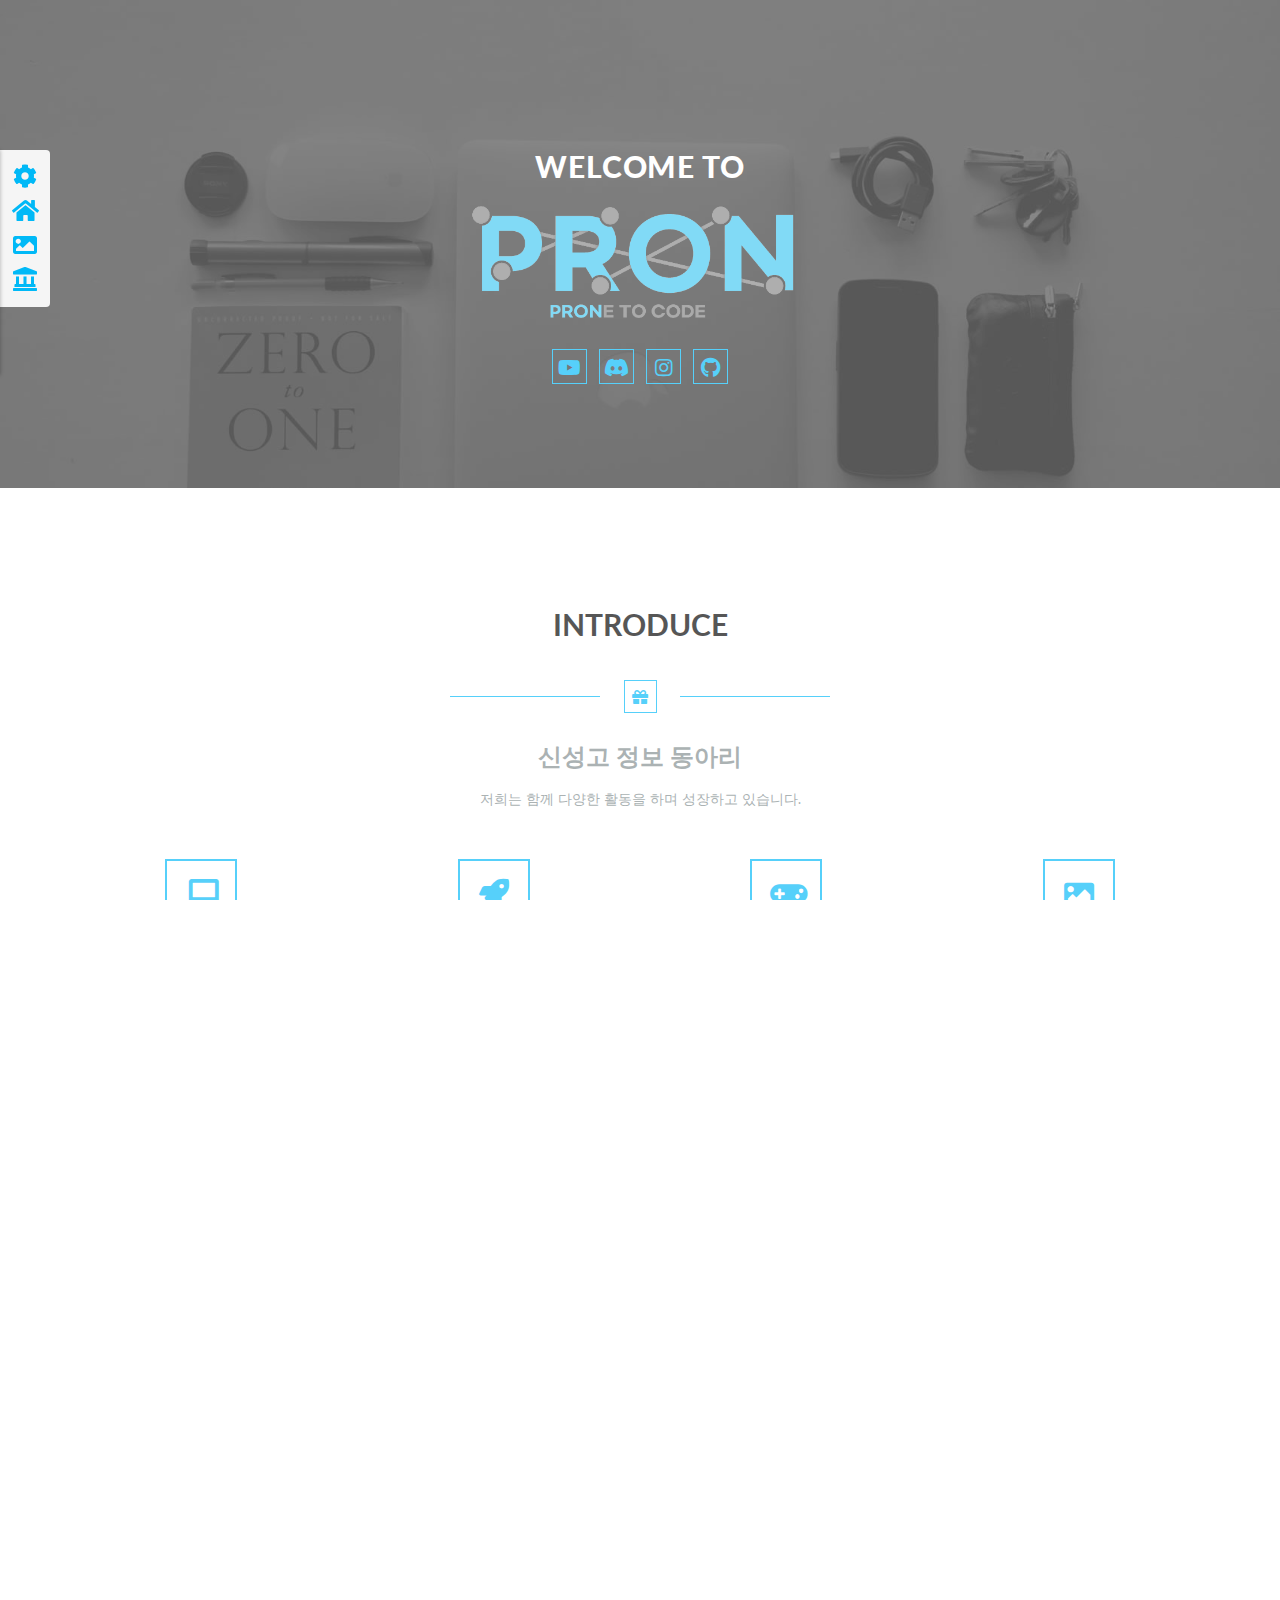
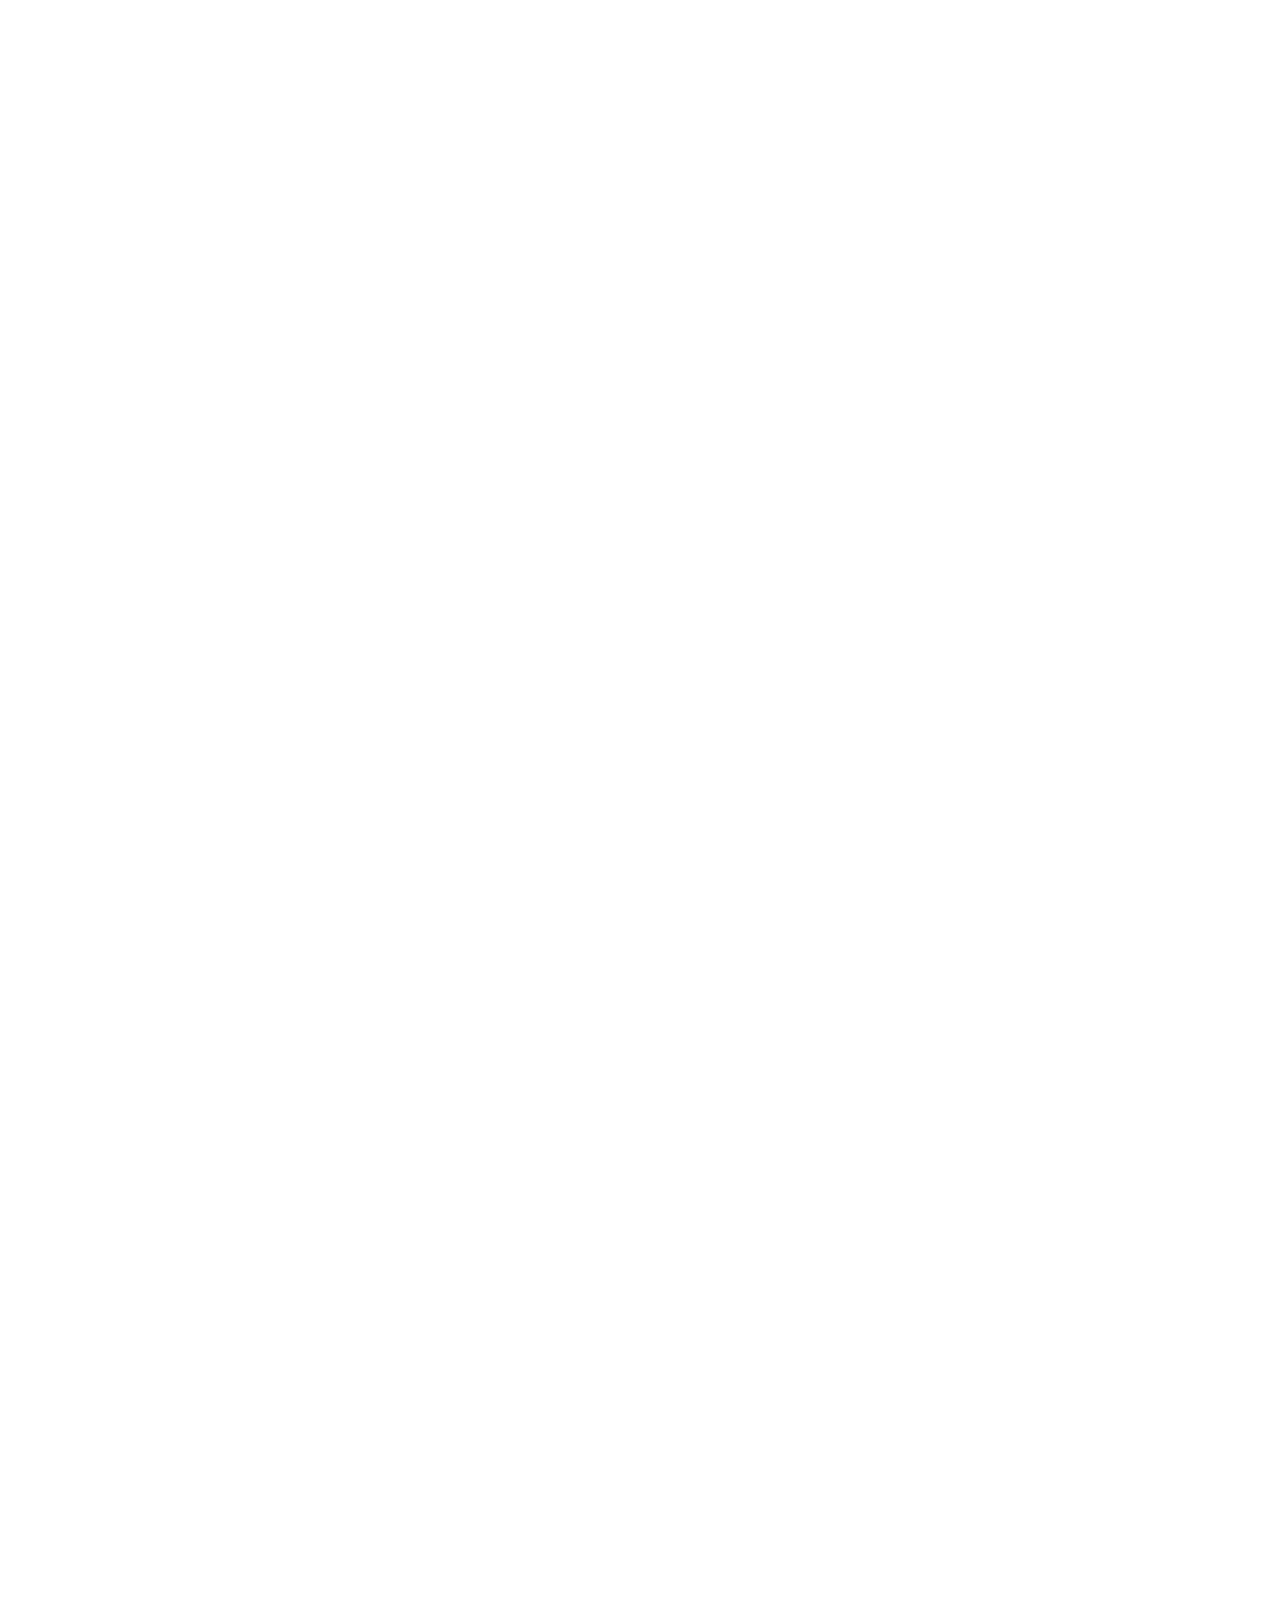
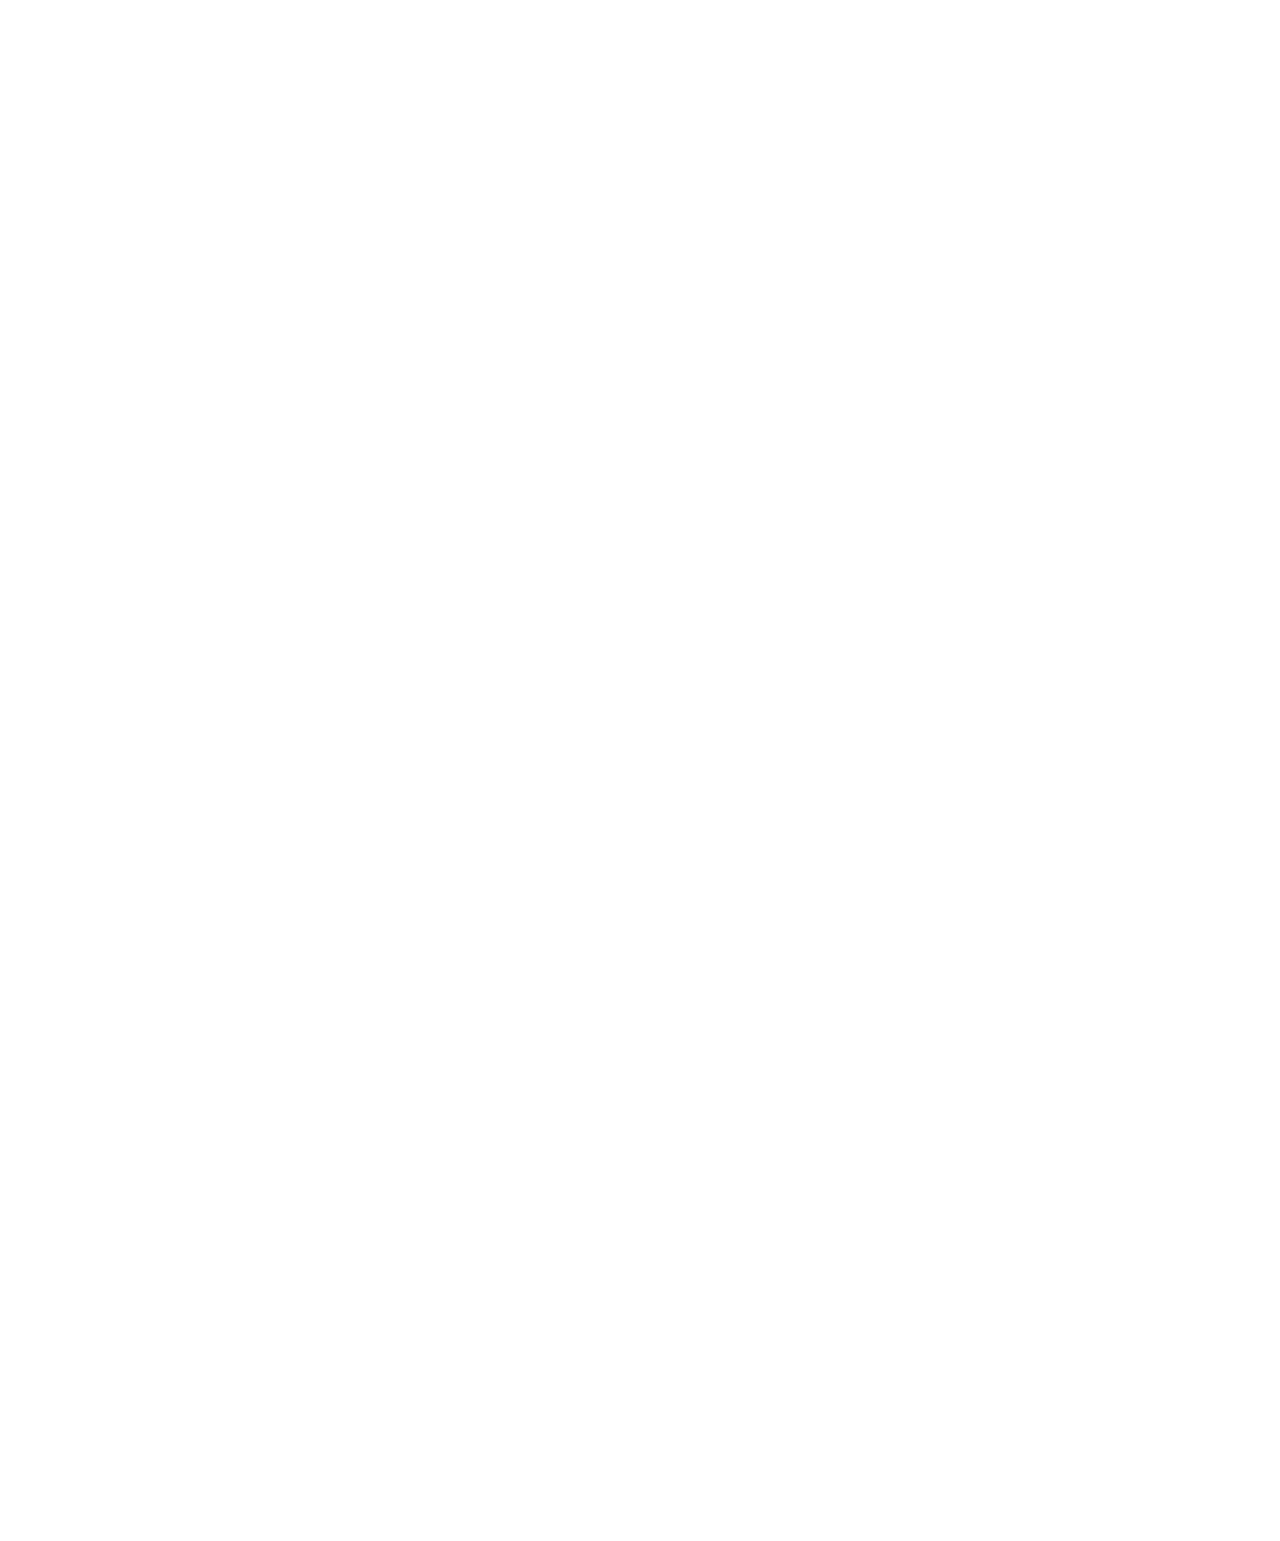
==== index.html @ f8b6fc67 "history/index.html 푸터 문구 마이너 수정" ====
<!DOCTYPE html>
<html lang="ko-KR">
<head>
	<meta charset="UTF-8">
    <meta http-equiv="X-UA-Compatible" content="IE=edge" />
    <meta name="viewport" content="width=device-width, initial-scale=1">
	<title>PRON</title>

	<link rel="shortcut icon" href="images/favicon.ico" type="image/x-icon">
	<link rel="icon" href="images/favicon.ico" type="image/x-icon">

	<!-- CSS -->
	<link rel="stylesheet" href="css/bootstrap.min.css" />
	<link rel="stylesheet" href="css/font-awesome.min.css" />
	<link rel="stylesheet" href="https://cdnjs.cloudflare.com/ajax/libs/font-awesome/5.15.3/css/all.min.css">
	<link rel="stylesheet" href="css/normalize.css" />
	<link rel="stylesheet" href="css/style.css" />
	<script src="https://code.jquery.com/jquery-2.2.1.js"></script>

	<!-- COLORS -->
	<link rel="stylesheet" href="css/blue.css" title="blue"> <!-- DEFAULT COLOR/ CURRENTLY USING -->
    <link rel="alternate stylesheet" href="css/green.css" title="green">
	<link rel="alternate stylesheet" href="css/orange.css" title="orange">
	<link rel="alternate stylesheet" href="css/purple.css" title="purple">
	<link rel="alternate stylesheet" href="css/slate.css" title="slate">
	<link rel="alternate stylesheet" href="css/yellow.css" title="yellow">
	<link rel="alternate stylesheet" href="css/red.css" title="red">
	<link rel="alternate stylesheet" href="css/blue-munsell.css" title="blue-munsell">
	<link rel="stylesheet" href="css/demo.css">

	<!-- Scripts -->
	<script src="js/countdown.js"></script>
	<script src="js/modechanger.js"></script>
</head>

<body style="-ms-user-select: none; -moz-user-select: -moz-none; -webkit-user-select: none; -khtml-user-select: none; user-select:none;" >
	<div id="st-preloader">
		<div id="pre-status">
			<div class="preload-placeholder"></div>
		</div>
	</div>

	<section id="home-page">
		<div class="container-fluid home-bg">
			<div class="row">
				<div class="col-md-12 text-center home-page">
					<div class="main-logo"></div>
					<h1 style="color: white;">Welcome to</h1>
					<a href=""><img src="images/logo.png" alt="" style="width: 30vw;" /></a>

				</div>
                    <div class="row">
					<!-- 링크 -->
					<div class="col-sm-12 social-shear text-center">
						<a href="https://www.youtube.com/@pronshinsung" target="_blank"><i class="fab fa-youtube"></i></a>
						<a href="https://discord.gg/vrM2nKmS" target="_blank"><i class="fab fa-discord"></i></a>
						<a href="https://www.instagram.com/shinsung.pron/" target="_blank"><i class="fab fa-instagram"></i></a>
						<a href="https://github.com/ShinsungPRON" target="_blank"><i class="fab fa-github"></i></a>
					</div>
                    </div>
				</div>
			</div>
		</div>
	</section><!-- /#home-page -->

	<section id="service-page">
		<div class="container">
			<div class="row">
				<div class="col-md-12 text-center">
					<h1 class="service-title">INTRODUCE</h1>
					<div class="service-aro-icon">
						<div class="service-aro-left"></div>
							<i class="fa fa-gift"></i>
						<div class="service-aro-right"></div>
					</div>
					<h2>신성고 정보 동아리</h2>
					<p>저희는 함께 다양한 활동을 하며 성장하고 있습니다.</p>
				</div>

				<div class="col-md-3 col-sm-6 text-center service">
					<i class="fas fa-laptop"></i>
					<h3>Web</h3>
					<p>웹표준 수업 및 프론트엔드</p>
				</div>
				<div class="col-md-3 col-sm-6 text-center service">
					<i class="fa fa-rocket"></i>
					<h3>Language</h3>
					<p>Python, Java 등 다양한 프로그래밍 언어</p>
				</div>
				<div class="col-md-3 col-sm-6 text-center service">
					<i class="fas fa-gamepad"></i>
					<h3>Game</h3>
					<p>유니티를 바탕으로 게임 개발 학습</p>
				</div>
				<div class="col-md-3 col-sm-6 text-center service">
					<i class="fa fa-picture-o"></i>
					<h3>Algorithm</h3>
					<p>백준 및 코드포스 문제 풀이</p>
				</div>

				<iframe width="1120" height="630" src="https://www.youtube.com/embed/3b7riaoVHGY?si=DXiAKv-R3CDooHEq"
						title="프론을 소개합니다" allowfullscreen class="center-block" style="margin-top: 5rem; margin-bottom: 3rem;"></iframe>

			</div><!-- /.row -->
		</div><!-- /.container -->
	</section>

	<section id="about-page">
		<div class="container">
			<div class="row">
				<div class="col-md-12 text-center">
					<h1 class="about-title">About Us</h1>
					<div class="service-aro-icon">
						<div class="service-aro-left"></div>
							<i class="fa fa-group"></i>
						<div class="service-aro-right"></div>
					</div>
					<h2>저희는 신성고 최고의 소프트웨어 동아리입니다!</h2>
					<p>재능있고 창의적인 신성고 학생들이 동아리에 소속되어 있습니다.</p>
				</div>

				<!------------------------------------< 선생님 >------------------------------------>

				<div class="col-md-12 text-center" style="margin-top: 5%;">
					<h1 class="about-title">담당 선생님</h1>
				</div>

				<div class="row">
					<div class="col-md-4 text-center member">
						<div class="member-img">
							<img src="/images/TR/yjw.png" alt="" />
						</div>
						<h3>윤지운 선생님</h3>
						<span>정보과학과 (2022~2023)</span>
					</div>
					<div class="col-md-4 text-center member">
						<div class="member-img">
							<img src="/images/unnamed.jpg" alt="" />
						</div>
						<h3>신현준 선생님</h3>
						<span>수학과 (2024~)</span>
					</div>
				</div>
				<!------------------------------------< 5기 >------------------------------------>

				<div class="col-md-12 text-center" style="margin-top: 5%;">
					<h1 class="about-title">5기</h1>
				</div>

				<div class="row">
					<div class="col-md-4 text-center member">
						<div class="member-img">
							<img src="images/5/jjw.jpg" alt="" />
							<div class="member-social">
								<a class="first-icon" href="https://github.com/underconnor" target="_blank"><i class="fab fa-github" target="_blank"></i></a>
								<a class="second-icon" href="https://www.instagram.com/ji.won_1204" target="_blank"><i class="fab fa-instagram" target="_blank"></i></a>
							</div>
						</div>
						<h3>정지원</h3>
						<span>Leader | Lead Developer</span>
					</div>

					<div class="col-md-4 text-center member">
						<div class="member-img">
							<img src="images/5/ljg.jpg" alt="" />
							<div class="member-social">
								<a class="first-icon" href="https://github.com/yjikoo" target="_blank"><i class="fab fa-github" target="_blank"></i></a>
							</div>
						</div>
						<h3>이지구</h3>
						<span>Sub Leader | Lead Developer</span>
					</div>

					<div class="col-md-4 text-center member">
						<div class="member-img">
							<img src="images/5/ksh.jpg" alt="" />
							<div class="member-social">
								<a class="first-icon" href="https://github.com/outsider7n5" target="_blank"><i class="fab fa-github" target="_blank"></i></a>
							</div>
						</div>
						<h3>김수훈</h3>
						<span>Developer</span>
					</div>
				</div>

				<div class="row">
					<div class="col-md-4 text-center member">
						<div class="member-img">
							<img src="images/unnamed.jpg" alt="" />
							<div class="member-social">
								<a class="first-icon" href="https://github.com/husangjun" target="_blank"><i class="fab fa-github" target="_blank"></i></a>
							</div>
						</div>
						<h3>박지원</h3>
						<span>Developer</span>
					</div>

					<div class="col-md-4 text-center member">
						<div class="member-img">
							<img src="images/5/sjh.jpg" alt="" />
							<div class="member-social">
								<a class="first-icon" href="https://github.com/user24345" target="_blank"><i class="fab fa-github" target="_blank"></i></a>
							</div>
						</div>
						<h3>송준혁</h3>
						<span>Developer</span>
					</div>

					<div class="col-md-4 text-center member">
						<div class="member-img">
							<img src="images/unnamed.jpg" alt="" />
						</div>
						<h3>유진형</h3>
						<span>Lead Developer</span>
					</div>
				</div>

				<div class="row">
					<div class="col-md-4 text-center member">
						<div class="member-img">
							<img src="images/5/lgs.jpg" alt="" />
							<div class="member-social">
								<a class="first-icon" href="https://github.com/wcrain1020" target="_blank"><i class="fab fa-github" target="_blank"></i></a>
							</div>
						</div>
						<h3>이규성</h3>
						<span>Developer</span>
					</div>

					<div class="col-md-4 text-center member">
						<div class="member-img">
							<img src="images/5/lsy.jpg" alt="" />
							<div class="member-social">
								<a class="first-icon" href="https://github.com/ninja8173" target="_blank"><i class="fab fa-github" target="_blank"></i></a>
							</div>
						</div>
						<h3>이상엽</h3>
						<span>Developer</span>
					</div>

					<div class="col-md-4 text-center member">
						<div class="member-img">
							<img src="images/5/jjh.jpg" alt="" />
							<div class="member-social">
								<a class="first-icon" href="https://github.com/junjo2016j" target="_blank"><i class="fab fa-github" target="_blank"></i></a>
							</div>
						</div>
						<h3>전준호</h3>
						<span>Developer</span>
					</div>
				</div>

				<div class="row">
					<div class="col-md-4 text-center member">
						<div class="member-img">
							<img src="images/5/cjw.jpg" alt="" />
							<div class="member-social">
								<a class="first-icon" href="https://github.com/minigp77" target="_blank"><i class="fab fa-github" target="_blank"></i></a>
							</div>
						</div>
						<h3>최지원</h3>
						<span>Member</span>
					</div>
				</div>
				<a href="history" ><p class="view-history"><i class="fa fa-history fa-solid"></i> 동아리 역사 보기</p></a>
			</div><!-- /.row -->



		</div><!-- /.container -->
	</section><!-- /#about-page -->

	<footer class="footer">
		<div class="container">
			<div class="row">
				<div class="col-sm-12 text-center">
					<p id="copyright"></p>
					<script>
						const year = new Date();
						document.getElementById("copyright").innerHTML = "&copy; 2023~"+ year.getFullYear()+" <strong>PRON</strong>. All Rights Reserved.";
					</script>
					<h5 style="color: white;">Type 'PRON' to enter command mode.</h5>
				</div>
			</div>
		</div>
	</footer><!-- /.footer -->

	<!-- JS -->
	<script type="text/javascript" src="js/jquery.min.js"></script>
	<script type="text/javascript" src="js/bootstrap.min.js"></script>
	<script type="text/javascript" src="js/countdown.js"></script>
	<script type="text/javascript" src="js/jquery.ajaxchimp.js"></script>
	<script type="text/javascript" src="js/scripts.js"></script>

	<!-- =========================================================
	     STYLE SWITCHER | ONLY FOR DEMO NOT INCLUDED IN MAIN FILES
	============================================================== -->
	<script type="text/javascript" src="js/styleswitcher.js"></script>
	<script type="text/javascript" src="js/demo.js"></script>
	<div class="demo-style-switch" id="switch-style">
		<div class="switch-button" style="text-decoration: none;">
            <a id="toggle-switcher" ><i class="fa fa-cog fa-spin fa-fw"></i></a>
            <br><a id="go-home" ><i class="fa fa-home fa-solid fa-fw"></i></a>
            <br><a id="go-image" ><i class="fa fa-image fa-solid fa-fw"></i></a>
            <br><a id="go-history" ><i class="fa fa-landmark fa-solid fa-fw"></i></a></div>
		<div class="switched-options">
			<div class="config-title">
				Colors :
			</div>
			<ul class="styles">
				<li><a href="#" onclick="setActiveStyleSheet('blue'); return false;" title="Blue">
				<div class="blue">
				</div>
				</a></li>

				<li><a href="#" onclick="setActiveStyleSheet('purple'); return false;" title="Purple">
				<div class="purple">
				</div>
				</a></li>

				<li><a href="#" onclick="setActiveStyleSheet('blue-munsell'); return false;" title="Blue Munsell">
				<div class="blue-munsell">
				</div>
				</a></li>

				<li><a href="#" onclick="setActiveStyleSheet('orange'); return false;" title="Orange">
				<div class="orange">
				</div>
				</a></li>

				<li><a href="#" onclick="setActiveStyleSheet('slate'); return false;" title="Slate">
				<div class="slate">
				</div>
				</a></li>

				<li><a href="#" onclick="setActiveStyleSheet('green'); return false;" title="Green">
				<div class="green">
				</div>
				</a></li>

				<li><a href="#" onclick="setActiveStyleSheet('yellow'); return false;" title="Yellow">
				<div class="yellow">
				</div>
				</a></li>

				<li><a href="#" onclick="setActiveStyleSheet('red'); return false;" title="Red">
				<div class="red">
				</div>
				</a></li>
			</ul>
			Type 'PRON' to shift to command mode
		</div>
	</div>
</body>
</html>
---- css/style.css ----
/*
	Technology by TEMPLATE STOCK
	templatestock.co @templatestock
	Released for free under the Creative Commons Attribution 3.0 license (templated.co/license)
*/


/*
====================================
------------------------------------
	1. General
	2. Home
	3. Social Icons
	4. Service
	5. About
	6. Contact
	7. Footer
-------------------------------------
=====================================
*/

/* === General === */
	@import url(http://fonts.googleapis.com/css?family=PT+Sans|Lato:700,900);

	body {
		font-family: 'pt sans', sans-serif;
		position: relative;
		font-weight:400;
		background: #fff;
		color:#43484E
	}

	html, body {
		width: 100%;
		height: 100%;
		margin: 0px;
		padding: 0px;
		overflow-x: hidden;
	}

	a:hover {
		outline: none;
		text-decoration:none;
	}

	a:focus {
		outline:none;
		outline-offset: 0;
	}

	textarea:focus, input:focus{
		outline:none;
		outline-offset: 0;
	}

	a {
		-webkit-transition: 300ms;
		-moz-transition: 300ms;
		-o-transition: 300ms;
		transition: 300ms;
	}

	h1, h2, h3, h4, h5, h6 {
		font-family: 'lato', sans-serif;
		font-weight: 700;
		text-rendering: optimizelegibility;
	}

	.btn-primary:focus,
	.btn-primary:active{
		outline: none;
	}

	#st-preloader {
		background: #FFF;
		bottom: 0;
		left: 0;
		position: fixed;
		right: 0;
		top: 0;
		z-index: 9999;
	}

	#pre-status,
	.preload-placeholder {
		background-image: url(../images/preloader.gif);
		background-position: center;
		background-repeat: no-repeat;
		height: 50px;
		left: 50%;
		margin: -25px 0 0 -25px;
		position: absolute;
		top: 50%;
		width: 50px;
	}

	.preload-placeholder {
		background: none;
		left: 0;
		margin: 0;
		text-align: center;
		top: 65%;
	}

/* === Home === */
	#home-page{
		background-image: url(../images/slider.jpg);
		position: relative;
		background-position: 50% 0;
		background-repeat: no-repeat;
		background-size: cover;
	}

	.home-bg{
		background: rgba(0, 0, 0, 0.7);
		padding-top: 100px;
		padding-bottom: 100px;
	}

	.main-logo {
		margin-bottom: 50px;
	}

	.home-page h1{
		text-transform: uppercase;
		font-size: 30px;
		font-weight: 900;
		letter-spacing: 0.03em;
	}

	.home-page h2{
		font-size: 40px;
		color: #ffffff;
		font-weight: 900;
		text-transform: uppercase;
		letter-spacing: 0.03em;
	}

	.home-page p{
		font-size: 14px;
		color: #fefefe;
		margin-bottom: 20px;
	}

	.tk-countdown {
		color: #fff;
		margin-top: 35px;
		text-align: center;
		margin-bottom: 65px;
	}

	.tk-countdown > * {
		text-align: center;
	}

	.tk-countdown div.days{
		border: 2px solid;
		border-radius: 0px;
		width: 120px;
		height: 120px;
		padding-top: 15px;
		margin: 15px;
	}

	.tk-countdown div.hours{
		border: 2px solid;
		border-radius: 0px;
		width: 120px;
		height: 120px;
		padding-top: 15px;
		margin: 15px;
	}

	.tk-countdown div.minutes{
		border: 2px solid;
		border-radius: 0px;
		width: 120px;
		height: 120px;
		padding-top: 15px;
		margin: 15px;
	}

	.tk-countdown div.seconds{
		border: 2px solid;
		border-radius: 0px;
		width: 120px;
		height: 120px;
		padding-top: 15px;
		margin: 15px;
	}

	.tk-countdown div {
		display: inline-block;
	}

	.tk-countdown div span {
		display: block; 
	}

	.tk-countdown div span:first-child {
		height: 64px;
		font-family: 'pt sans', sans-serif;
		font-weight: 300;
		font-size: 60px;
		line-height: 64px;
		color: #f7f7f7;
	}

	.tk-countdown div span:last-child {
		height: 20px;
		font-family: 'pt sans', sans-serif;
		font-weight: 300;
		font-size: 18px;
		line-height: 20px;
	}

	.subscribe-area .form-control{
		background: transparent;
		border: 1px solid;
		width: 270px;
		border-radius: 0px;
		color: #808b8d;
		margin-right: -4px;
		display: inline-block;
		line-height: 18px;
		font-size: 14px;
		height: 40px;
	}

	.submit-bt{
		color: #fff;
		border: 1px solid;
		font-size: 19px;
		padding: 6px 20px 8px 20px;
		border-radius: 0px;
		line-height: 25px;
		height: 40px;
		margin-top: -3px;
	}

	.btn-primary:hover, .btn-primary:focus, .btn-primary:active, .btn-primary.active, .open>.dropdown-toggle.btn-primary {
		color: #fff;
	}

	.st-subscribe-message{
		color: #fff;
		font-weight: 400;
		margin-top: 8px;
	}

	.st-subscribe-message .fa-warning{
		color: #FA1818;
	}

	.st-subscribe-message .fa-check{
		color: #00C227;
	}


/* === Social Icons === */
	.social-shear{
		margin-top: 20px;
	}

	.social-shear a i{
		border: 1px solid;
		font-size: 20px;
		width: 35px;
		height: 35px;
		line-height: 35px;
		border-radius: 0px;
		margin: 4px;
		-webkit-transition: all 0.5s ease;
		-moz-transition: all 0.5s ease;
		-o-transition: all 0.5s ease;
		transition: all 0.5s ease;
	}

	.social-shear a:hover i{
		color: #ffffff;
	}


/* === Service === */
	#service-page{
		background-color: #ffffff;
		padding-top: 100px;
	}

	#service-page .service-title{
		color: #000000;
		font-size: 30px;
		text-transform: uppercase;
		padding-bottom: 18px;
	}

	.service-aro-icon {
		width: 380px;
		margin: 0 auto;
	}

	.service-aro-left {
		width: 150px;
		height: 1px;
		float: left;
		margin-top: 16px;
	}

	.service-aro-right {
		width: 150px;
		height: 1px;
		float: right;
		margin-top: 16px;
	}

	.service-aro-icon i {
		font-size: 16px;
		border: 1px solid;
		width: 33px;
		height: 33px;
		line-height: 32px;
		border-radius: 0px;
	}

	#service-page h2{
		color: #808b8d;
		font-size: 24px;
		text-transform: uppercase;
		margin-top: 30px;
		margin-bottom: 20px;
	}

	#service-page p{
		color: #808b8d;
		font-size: 14px;
		margin-bottom: 40px;
	}

	.service{
		margin-top: 10px;
	}

	.service i{
		background: transparent;
		border: 2px solid ;
		font-size: 30px;
		padding: 18px;
		border-radius: 0px;
		width: 72px;
		height: 70px;
		-webkit-transition: all 0.5s ease;
		-moz-transition: all 0.5s ease;
		-o-transition: all 0.5s ease;
		transition: all 0.5s ease;
	}

	.service:hover i{
		color: #ffffff;
	}

	.service h3{
		color: #000000;
		font-size: 18px;
		text-transform: uppercase;
	}

	.service p{
		color: #808b8d;
		font-size: 14px;
	}


/* === About === */
	#about-page{
		background-color: #1b1b1b;
		padding: 100px 0px;
	}

	#about-page .about-title{
		color: #f4f4f4;
		font-size: 30px;
		text-transform: uppercase;
		padding-bottom: 18px;
	}

	#about-page h2{
		color: #808b8d;
		font-size: 24px;
		text-transform: uppercase;
		margin-top: 30px;
		margin-bottom: 20px;
	}

	#about-page p{
		color: #808b8d;
		font-size: 14px;
		margin-bottom: 40px;
	}

	.member{
		margin-top: 25px;
	}

	.member .member-img{
		position: relative;
		width: 300px;
		margin: auto;
	}

	.member .member-img:before{
		-webkit-transition: all 0.3s ease;
		-moz-transition: all 0.3s ease;
		-o-transition: all 0.3s ease;
		transition: all 0.3s ease;
		z-index: 200;
		content: "";
		width: 100%;
		height: 100%;
		background-color: #000;
		position: absolute;
		top: 0;
		opacity: 0;
		border-radius: 0px;
	}

	.member .member-img:hover:before{
		opacity: 0.6;
	}

	.member .member-img img{
		border-width: 3px;
		border-style: solid;
		border-radius: 0px;
		width: 100%;
		height: auto;
	}

	.member-social{
		position: absolute;
		width: 303px;
		height: 303px;
		top: 0;
		left: 0;
	}

	.member-social .first-icon i{
		color: #ffffff;
		font-size: 20px;
		width: 35px;
		height: 35px;
		line-height: 35px;
		border-radius: 0px;
		margin: 1px;
		position: absolute;
		top: -0px;
		left: 114px;
		z-index: -999;
		-webkit-transition: all 0.3s ease;
		-moz-transition: all 0.3s ease;
		-o-transition: all 0.3s ease;
		transition: all 0.3s ease;
	}

	.member .member-img:hover .first-icon i{
		top: 114px;
		z-index: 300;
	}

	.member-social .second-icon i{
		color: #ffffff;
		font-size: 20px;
		width: 35px;
		height: 35px;
		line-height: 35px;
		border-radius: 0px;
		margin: 1px;
		position: absolute;
		top: 114px;
		right: -0px;
		z-index: -999;
		-webkit-transition: all 0.3s ease;
		-moz-transition: all 0.3s ease;
		-o-transition: all 0.3s ease;
		transition: all 0.3s ease;
	}

	.member .member-img:hover .second-icon i{
		right: 114px;
		z-index: 300;
	}

	.member-social .third-icon i{
		color: #ffffff;
		font-size: 20px;
		width: 35px;
		height: 35px;
		line-height: 35px;
		border-radius: 0px;
		margin: 1px;
		position: absolute;
		bottom: 114px;
		left: -0px;
		z-index: -999;
		-webkit-transition: all 0.3s ease;
		-moz-transition: all 0.3s ease;
		-o-transition: all 0.3s ease;
		transition: all 0.3s ease;
	}

	.member .member-img:hover .third-icon i{
		left: 114px;
		z-index: 300;
	}

	.member-social .fourth-icon i{
		color: #ffffff;
		font-size: 20px;
		width: 35px;
		height: 35px;
		line-height: 35px;
		border-radius: 0px;
		margin: 1px;
		position: absolute;
		bottom: -0px;
		right: 114px;
		z-index: -999;
		-webkit-transition: all 0.3s ease;
		-moz-transition: all 0.3s ease;
		-o-transition: all 0.3s ease;
		transition: all 0.3s ease;
	}

	.member .member-img:hover .fourth-icon i{
		bottom: 114px;
		z-index: 300;
	}

	.member h3{
		color: #f7f7f7;
		font-size: 24px;
		text-transform: uppercase;
		font-weight: bold;
	}

	.member span{
		font-size: 18px;
	}



/* === Contact === */
	#contact-page{
		background-color: #ffffff;
		padding: 100px 0px;
	}

	.contact-form-area h1.contact-title{
		color: #000000;
		font-size: 30px;
		text-transform: uppercase;
		padding-bottom: 18px;
	}

	.contact-form-area h2{
		color: #808b8d;
		font-size: 24px;
		text-transform: uppercase;
		margin-top: 30px;
		margin-bottom: 20px;
		letter-spacing: 0.03em;
	}

	.contact-form-area p{
		color: #808b8d;
		font-size: 14px;
		margin-bottom: 40px;
	}

	.contact-form .form-control{
		border-radius: 0px;
		background-color: transparent;
		margin-top: 28px;
	}

	.contact-form textarea{
		resize: none;
	}

	.contact-form .submit-button{
		border-radius: 0px;
		padding: 8px 30px;
		font-size: 20px;
		font-weight: 400;
		margin-top: 28px;
		text-transform: uppercase;
	}


/* === Footer === */
	.footer {
		padding-top: 40px;
		padding-bottom: 40px;
		color: rgba(255, 255, 255, 0.4);
		background-color: #262626;
	}




/* === Responsive === */

/* Small devices (mobiles, 320px and up) */
@media (min-width: 320px) and (max-width: 479px){
	.subscribe-area .form-control {
		padding: 18px 12px 20px 14px;
		width: 270px;
		border-radius: 0px 0px 0px 0px;
		margin-right: 0px;
	}
	.submit-bt {
		padding: 7px 20px 8px;
		border-radius: 0px 0px 0px 0px;
		width: 270px;
		margin-top: 0px;
		margin-left: 3px;
		
	}
	.member .member-img {
		width: 270px;
	}
	.member-social {
		width: 270px;
		height: 270px;
	}
	.member .member-img:hover .first-icon i {
		top: 98px;
	}
	.member-social .first-icon i {
		left: 98px;
	}
	.member .member-img:hover .second-icon i {
		right: 98px;
	}
	.member-social .second-icon i {
		top: 98px;
	}
	.member .member-img:hover .third-icon i {
		left: 98px;
	}
	.member-social .third-icon i {
		bottom: 98px;
	}
	.member .member-img:hover .fourth-icon i {
		bottom: 98px;
	}
	.member-social .fourth-icon i {
		right: 98px;
	}
	
}

.view-history {
	font-family: 'Source Code Pro', monospace;
	text-align: center;
	font-size: 1.5em !important;
	margin-top: 3rem;
	transition: all 300ms cubic-bezier(0.420, 0.000, 0.580, 1.000);
}

.view-history:hover {
	color: #00b9f7 !important; /* 텍스트 색상 설정 */
}
---- css/blue.css ----
/* --------------------------------------
=========================================
COLOR : BLUE 

MAIN COLOR CODE: #00b9f7

DEEP COLOR CODE: #1FA3FF
=========================================
----------------------------------------- */

a,
.home-page h1,
.tk-countdown div span:last-child,
.social-shear a i,
.service-aro-icon,
.service i,
.member span{
	color: #00b9f7;
}

.tk-countdown div.days,
.tk-countdown div.hours,
.tk-countdown div.minutes,
.tk-countdown div.seconds,
.subscribe-area .form-control,
.submit-bt,
.social-shear a i,
.service i,
.member .member-img img,
.contact-form .submit-button,
.contact-form .form-control{
	border-color: #00b9f7;
}

.submit-bt,
.social-shear a:hover i,
.service-aro-left,
.service-aro-right,
.service:hover i,
.member-social .first-icon i,
.member-social .second-icon i,
.member-social .third-icon i,
.member-social .fourth-icon i,
.contact-form .submit-button{
	background: #00b9f7;
}

a:hover{
	color: #1FA3FF;
}

.contact-form .submit-button:hover,
.submit-bt:hover,
.btn-primary:hover, .btn-primary:focus, .btn-primary:active, .btn-primary.active, .open>.dropdown-toggle.btn-primary{
	border-color: #1FA3FF;
}

.member-social .first-icon i:hover,
.member-social .second-icon i:hover,
.member-social .third-icon i:hover,
.member-social .fourth-icon i:hover,
.contact-form .submit-button:hover,
.submit-bt:hover,
.btn-primary:hover, .btn-primary:focus, .btn-primary:active, .btn-primary.active, .open>.dropdown-toggle.btn-primary{
	background: #1FA3FF;
}
---- css/green.css ----
/* --------------------------------------
=========================================
COLOR : GREEN 

MAIN COLOR CODE: #00ab66

DEEP COLOR CODE: #028852
=========================================
----------------------------------------- */

a,
.home-page h1,
.tk-countdown div span:last-child,
.social-shear a i,
.service-aro-icon,
.service i,
.member span{
	color: #00ab66;
}

.tk-countdown div.days,
.tk-countdown div.hours,
.tk-countdown div.minutes,
.tk-countdown div.seconds,
.subscribe-area .form-control,
.submit-bt,
.social-shear a i,
.service i,
.member .member-img img,
.contact-form .submit-button,
.contact-form .form-control{
	border-color: #00ab66;
}

.submit-bt,
.social-shear a:hover i,
.service-aro-left,
.service-aro-right,
.service:hover i,
.member-social .first-icon i,
.member-social .second-icon i,
.member-social .third-icon i,
.member-social .fourth-icon i,
.contact-form .submit-button{
	background: #00ab66;
}

a:hover{
	color: #028852;
}

.contact-form .submit-button:hover,
.submit-bt:hover,
.btn-primary:hover, .btn-primary:focus, .btn-primary:active, .btn-primary.active, .open>.dropdown-toggle.btn-primary{
	border-color: #028852;
}

.member-social .first-icon i:hover,
.member-social .second-icon i:hover,
.member-social .third-icon i:hover,
.member-social .fourth-icon i:hover,
.contact-form .submit-button:hover,
.submit-bt:hover,
.btn-primary:hover, .btn-primary:focus, .btn-primary:active, .btn-primary.active, .open>.dropdown-toggle.btn-primary{
	background: #028852;
}
---- css/orange.css ----
/* --------------------------------------
=========================================
COLOR : ORANGE 

MAIN COLOR CODE: #ea8825

DEEP COLOR CODE: #CD7113
=========================================
----------------------------------------- */

a,
.home-page h1,
.tk-countdown div span:last-child,
.social-shear a i,
.service-aro-icon,
.service i,
.member span{
	color: #ea8825;
}

.tk-countdown div.days,
.tk-countdown div.hours,
.tk-countdown div.minutes,
.tk-countdown div.seconds,
.subscribe-area .form-control,
.submit-bt,
.social-shear a i,
.service i,
.member .member-img img,
.contact-form .submit-button,
.contact-form .form-control{
	border-color: #ea8825;
}

.submit-bt,
.social-shear a:hover i,
.service-aro-left,
.service-aro-right,
.service:hover i,
.member-social .first-icon i,
.member-social .second-icon i,
.member-social .third-icon i,
.member-social .fourth-icon i,
.contact-form .submit-button{
	background: #ea8825;
}

a:hover{
	color: #CD7113;
}

.contact-form .submit-button:hover,
.submit-bt:hover,
.btn-primary:hover, .btn-primary:focus, .btn-primary:active, .btn-primary.active, .open>.dropdown-toggle.btn-primary{
	border-color: #CD7113;
}

.member-social .first-icon i:hover,
.member-social .second-icon i:hover,
.member-social .third-icon i:hover,
.member-social .fourth-icon i:hover,
.contact-form .submit-button:hover,
.submit-bt:hover,
.btn-primary:hover, .btn-primary:focus, .btn-primary:active, .btn-primary.active, .open>.dropdown-toggle.btn-primary{
	background: #CD7113;
}
---- css/purple.css ----
/* --------------------------------------
=========================================
COLOR : PURPLE 

MAIN COLOR CODE: #8600c8

DEEP COLOR CODE: #7101A8
=========================================
----------------------------------------- */

a,
.home-page h1,
.tk-countdown div span:last-child,
.social-shear a i,
.service-aro-icon,
.service i,
.member span{
	color: #8600c8;
}

.tk-countdown div.days,
.tk-countdown div.hours,
.tk-countdown div.minutes,
.tk-countdown div.seconds,
.subscribe-area .form-control,
.submit-bt,
.social-shear a i,
.service i,
.member .member-img img,
.contact-form .submit-button,
.contact-form .form-control{
	border-color: #8600c8;
}

.submit-bt,
.social-shear a:hover i,
.service-aro-left,
.service-aro-right,
.service:hover i,
.member-social .first-icon i,
.member-social .second-icon i,
.member-social .third-icon i,
.member-social .fourth-icon i,
.contact-form .submit-button{
	background: #8600c8;
}

a:hover{
	color: #7101A8;
}

.contact-form .submit-button:hover,
.submit-bt:hover,
.btn-primary:hover, .btn-primary:focus, .btn-primary:active, .btn-primary.active, .open>.dropdown-toggle.btn-primary{
	border-color: #7101A8;
}

.member-social .first-icon i:hover,
.member-social .second-icon i:hover,
.member-social .third-icon i:hover,
.member-social .fourth-icon i:hover,
.contact-form .submit-button:hover,
.submit-bt:hover,
.btn-primary:hover, .btn-primary:focus, .btn-primary:active, .btn-primary.active, .open>.dropdown-toggle.btn-primary{
	background: #7101A8;
}
---- css/slate.css ----
/* --------------------------------------
=========================================
COLOR : SLATE 

MAIN COLOR CODE: #6b798f

DEEP COLOR CODE: #5B677B
=========================================
----------------------------------------- */

a,
.home-page h1,
.tk-countdown div span:last-child,
.social-shear a i,
.service-aro-icon,
.service i,
.member span{
	color: #6b798f;
}

.tk-countdown div.days,
.tk-countdown div.hours,
.tk-countdown div.minutes,
.tk-countdown div.seconds,
.subscribe-area .form-control,
.submit-bt,
.social-shear a i,
.service i,
.member .member-img img,
.contact-form .submit-button,
.contact-form .form-control{
	border-color: #6b798f;
}

.submit-bt,
.social-shear a:hover i,
.service-aro-left,
.service-aro-right,
.service:hover i,
.member-social .first-icon i,
.member-social .second-icon i,
.member-social .third-icon i,
.member-social .fourth-icon i,
.contact-form .submit-button{
	background: #6b798f;
}

a:hover{
	color: #5B677B;
}

.contact-form .submit-button:hover,
.submit-bt:hover,
.btn-primary:hover, .btn-primary:focus, .btn-primary:active, .btn-primary.active, .open>.dropdown-toggle.btn-primary{
	border-color: #5B677B;
}

.member-social .first-icon i:hover,
.member-social .second-icon i:hover,
.member-social .third-icon i:hover,
.member-social .fourth-icon i:hover,
.contact-form .submit-button:hover,
.submit-bt:hover,
.btn-primary:hover, .btn-primary:focus, .btn-primary:active, .btn-primary.active, .open>.dropdown-toggle.btn-primary{
	background: #5B677B;
}
---- css/yellow.css ----
/* --------------------------------------
=========================================
COLOR : YELLOW 

MAIN COLOR CODE: #e5c41a

DEEP COLOR CODE: #CAAB0E
=========================================
----------------------------------------- */

a,
.home-page h1,
.tk-countdown div span:last-child,
.social-shear a i,
.service-aro-icon,
.service i,
.member span{
	color: #e5c41a;
}

.tk-countdown div.days,
.tk-countdown div.hours,
.tk-countdown div.minutes,
.tk-countdown div.seconds,
.subscribe-area .form-control,
.submit-bt,
.social-shear a i,
.service i,
.member .member-img img,
.contact-form .submit-button,
.contact-form .form-control{
	border-color: #e5c41a;
}

.submit-bt,
.social-shear a:hover i,
.service-aro-left,
.service-aro-right,
.service:hover i,
.member-social .first-icon i,
.member-social .second-icon i,
.member-social .third-icon i,
.member-social .fourth-icon i,
.contact-form .submit-button{
	background: #e5c41a;
}

a:hover{
	color: #CAAB0E;
}

.contact-form .submit-button:hover,
.submit-bt:hover,
.btn-primary:hover, .btn-primary:focus, .btn-primary:active, .btn-primary.active, .open>.dropdown-toggle.btn-primary{
	border-color: #CAAB0E;
}

.member-social .first-icon i:hover,
.member-social .second-icon i:hover,
.member-social .third-icon i:hover,
.member-social .fourth-icon i:hover,
.contact-form .submit-button:hover,
.submit-bt:hover,
.btn-primary:hover, .btn-primary:focus, .btn-primary:active, .btn-primary.active, .open>.dropdown-toggle.btn-primary{
	background: #CAAB0E;
}
---- css/red.css ----
/* --------------------------------------
=========================================
COLOR : RAD 

MAIN COLOR CODE: #f25454

DEEP COLOR CODE: #D32929
=========================================
----------------------------------------- */

a,
.home-page h1,
.tk-countdown div span:last-child,
.social-shear a i,
.service-aro-icon,
.service i,
.member span{
	color: #f25454;
}

.tk-countdown div.days,
.tk-countdown div.hours,
.tk-countdown div.minutes,
.tk-countdown div.seconds,
.subscribe-area .form-control,
.submit-bt,
.social-shear a i,
.service i,
.member .member-img img,
.contact-form .submit-button,
.contact-form .form-control{
	border-color: #f25454;
}

.submit-bt,
.social-shear a:hover i,
.service-aro-left,
.service-aro-right,
.service:hover i,
.member-social .first-icon i,
.member-social .second-icon i,
.member-social .third-icon i,
.member-social .fourth-icon i,
.contact-form .submit-button{
	background: #f25454;
}

a:hover{
	color: #D32929;
}

.contact-form .submit-button:hover,
.submit-bt:hover,
.btn-primary:hover, .btn-primary:focus, .btn-primary:active, .btn-primary.active, .open>.dropdown-toggle.btn-primary{
	border-color: #D32929;
}

.member-social .first-icon i:hover,
.member-social .second-icon i:hover,
.member-social .third-icon i:hover,
.member-social .fourth-icon i:hover,
.contact-form .submit-button:hover,
.submit-bt:hover,
.btn-primary:hover, .btn-primary:focus, .btn-primary:active, .btn-primary.active, .open>.dropdown-toggle.btn-primary{
	background: #D32929;
}
---- css/blue-munsell.css ----
/* --------------------------------------
=========================================
COLOR : BLUE MUNSELL 

MAIN COLOR CODE: #0196a7

DEEP COLOR CODE: #017B89
=========================================
----------------------------------------- */

a,
.home-page h1,
.tk-countdown div span:last-child,
.social-shear a i,
.service-aro-icon,
.service i,
.member span{
	color: #0196a7;
}

.tk-countdown div.days,
.tk-countdown div.hours,
.tk-countdown div.minutes,
.tk-countdown div.seconds,
.subscribe-area .form-control,
.submit-bt,
.social-shear a i,
.service i,
.member .member-img img,
.contact-form .submit-button,
.contact-form .form-control{
	border-color: #0196a7;
}

.submit-bt,
.social-shear a:hover i,
.service-aro-left,
.service-aro-right,
.service:hover i,
.member-social .first-icon i,
.member-social .second-icon i,
.member-social .third-icon i,
.member-social .fourth-icon i,
.contact-form .submit-button{
	background: #0196a7;
}

a:hover{
	color: #017B89;
}

.contact-form .submit-button:hover,
.submit-bt:hover,
.btn-primary:hover, .btn-primary:focus, .btn-primary:active, .btn-primary.active, .open>.dropdown-toggle.btn-primary{
	border-color: #017B89;
}

.member-social .first-icon i:hover,
.member-social .second-icon i:hover,
.member-social .third-icon i:hover,
.member-social .fourth-icon i:hover,
.contact-form .submit-button:hover,
.submit-bt:hover,
.btn-primary:hover, .btn-primary:focus, .btn-primary:active, .btn-primary.active, .open>.dropdown-toggle.btn-primary{
	background: #017B89;
}
---- css/demo.css ----
.demo-style-switch {
    position: fixed;
    z-index: 9999;
    top: 150px;
    left: -220px;
    background: #FFFFFF;
}

.demo-style-switch:hover {
    opacity: 1 !important;
}

.demo-style-switch .switched-options {
    position: relative;
    width: 220px;
    text-align: left;
    padding: 20px;
    -webkit-box-shadow: 0px 0px 4px rgba(0, 0, 0, 0.3);
            box-shadow: 0px 0px 4px rgba(0, 0, 0, 0.3);
}

.demo-style-switch .config-title {
    text-transform: uppercase;
    font-weight: 700;
    font-size: 16px;
    color: #000;
    border-bottom: 1px dotted #CCCCCC;
    border-top: 1px dotted #CCCCCC;
    margin-bottom: 5px;
}

.demo-style-switch ul {
    margin-bottom: 25px;
    padding: 0;
    list-style: none;
}

.demo-style-switch ul .active {
    color: #005885;
    font-weight: 700;
}

.demo-style-switch ul .p {
    font-weight: 400;
    font-size: 12px;
    color: #CCC;
    margin-top: 10px;
}

.demo-style-switch ul li a {
    font-size: 14px;
    font-weight: 400;
    line-height: 24px;
    color: #808080;
}

.demo-style-switch ul li a:hover {
    color: #008ed6;
}

.demo-style-switch ul.styles {
    margin-top: 15px;
}

.demo-style-switch ul.styles li {
    display: inline-block;
    margin-right: 5px;
}

.demo-style-switch ul.styles li .blue,
.demo-style-switch ul.styles li .blue-munsell,
.demo-style-switch ul.styles li .green,
.demo-style-switch ul.styles li .orange,
.demo-style-switch ul.styles li .purple,
.demo-style-switch ul.styles li .red,
.demo-style-switch ul.styles li .slate,
.demo-style-switch ul.styles li .yellow {
    width: 35px;
    height: 35px;
}

.demo-style-switch ul.styles li .blue {
    background: #008ed6;
}

.demo-style-switch ul.styles li .blue-munsell {
    background: #0196a7;
}

.demo-style-switch ul.styles li .green {
    background: #00ab66;
}

.demo-style-switch ul.styles li .orange {
    background: #ea8825;
}

.demo-style-switch ul.styles li .purple {
    background: #8600c8;
}

.demo-style-switch ul.styles li .red {
    background: #f25454;
}

.demo-style-switch ul.styles li .slate {
    background: #6b798f;
}

.demo-style-switch ul.styles li .yellow {
    background: #e5c41a;
}

.demo-style-switch .switch-button {
    opacity: 1 !important;
    background: #F5F5F5;
    padding: 10px;
    font-size: 24px;
    color: #272727;
    position: absolute;
    overflow: hidden;
    right: -50px;
    border-top-right-radius: 4px;
    border-bottom-right-radius: 4px;
}

.demo-style-switch .switch-button:hover {
    color: #008ed6;
    cursor: pointer;
    text-decoration: none;
}
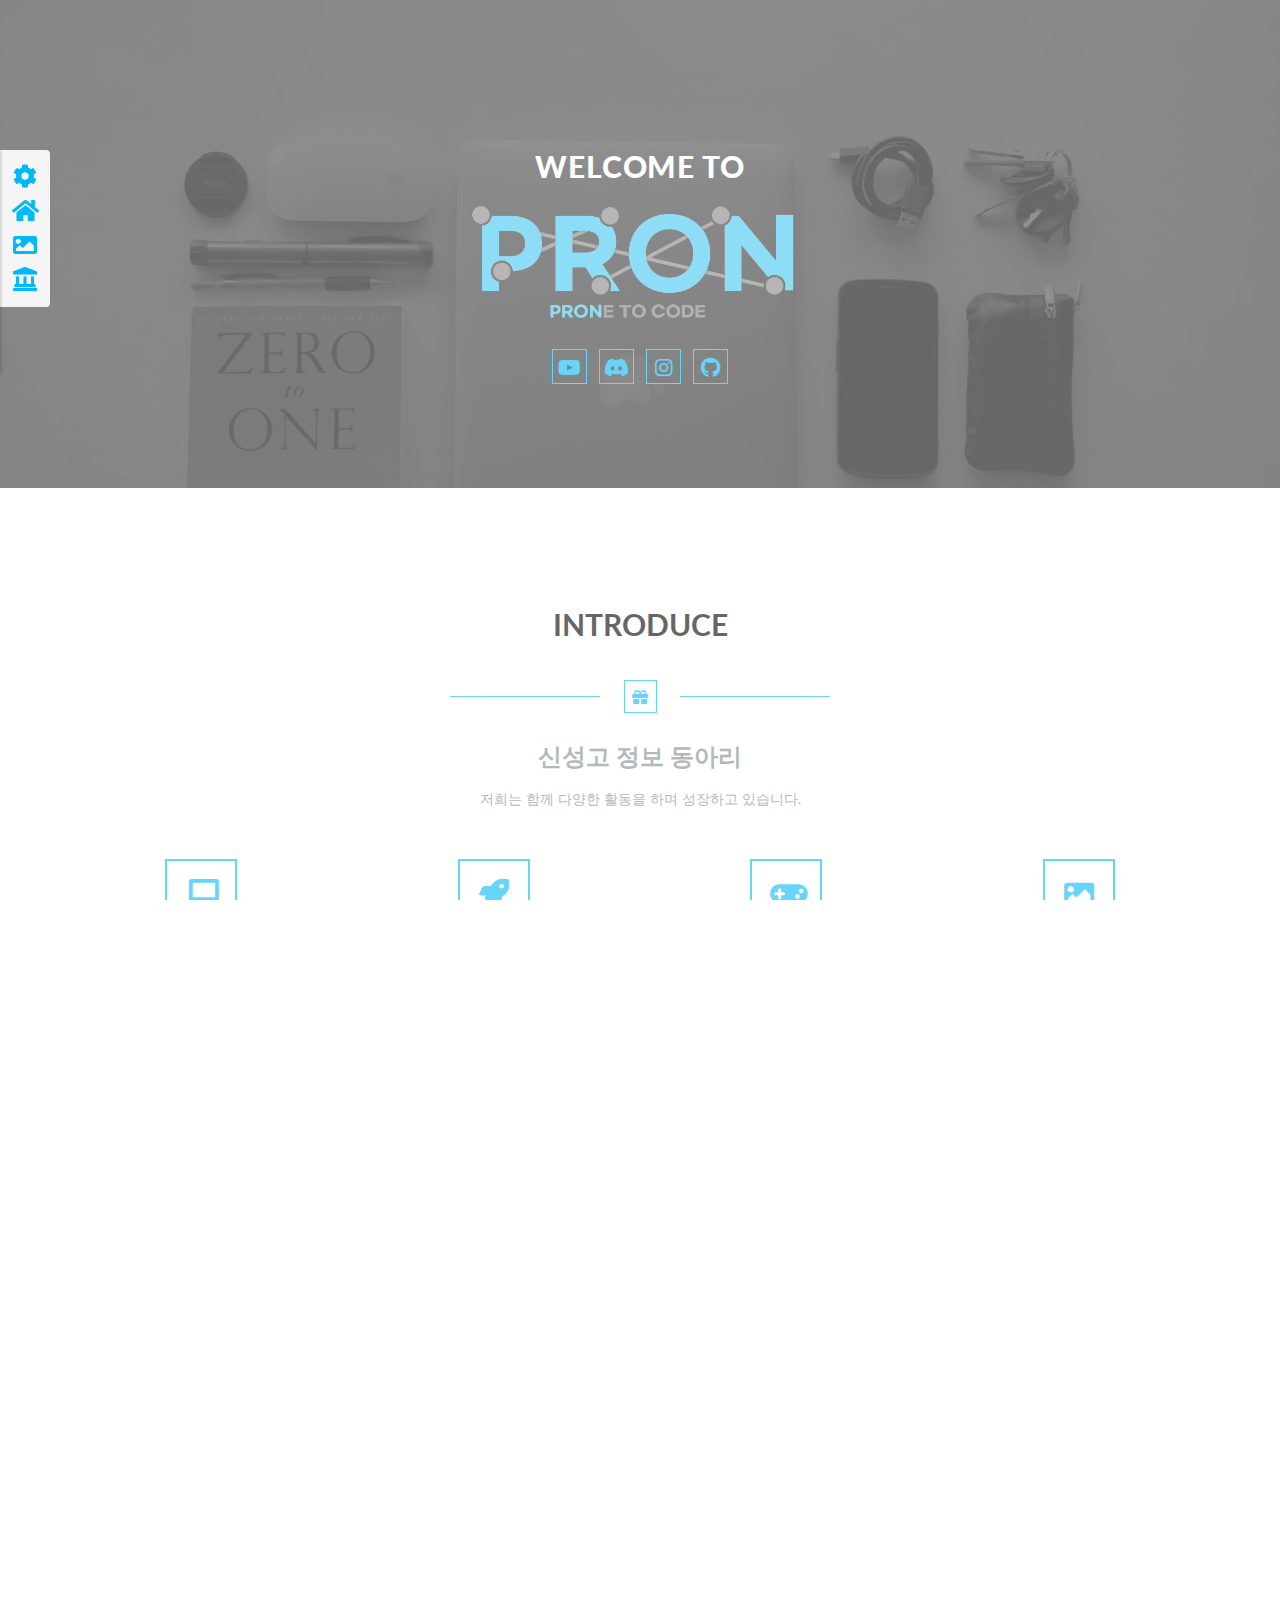
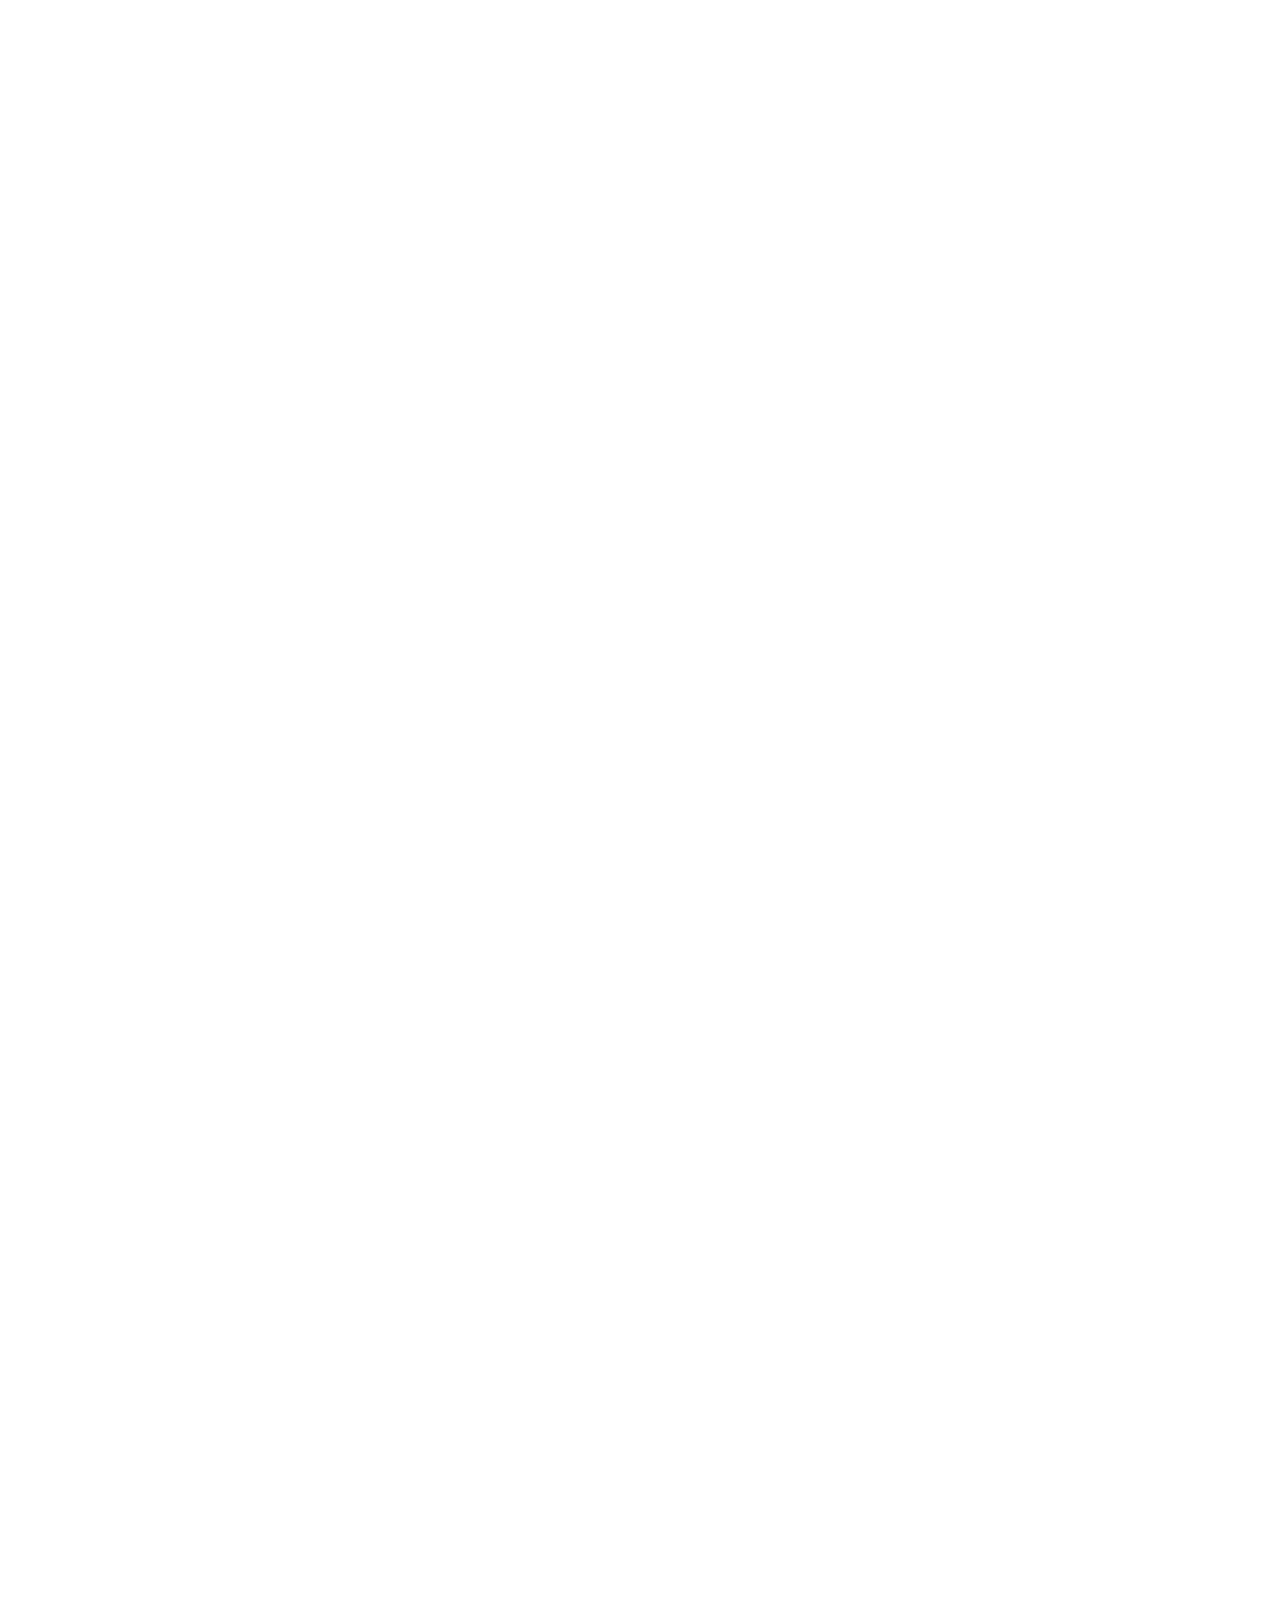
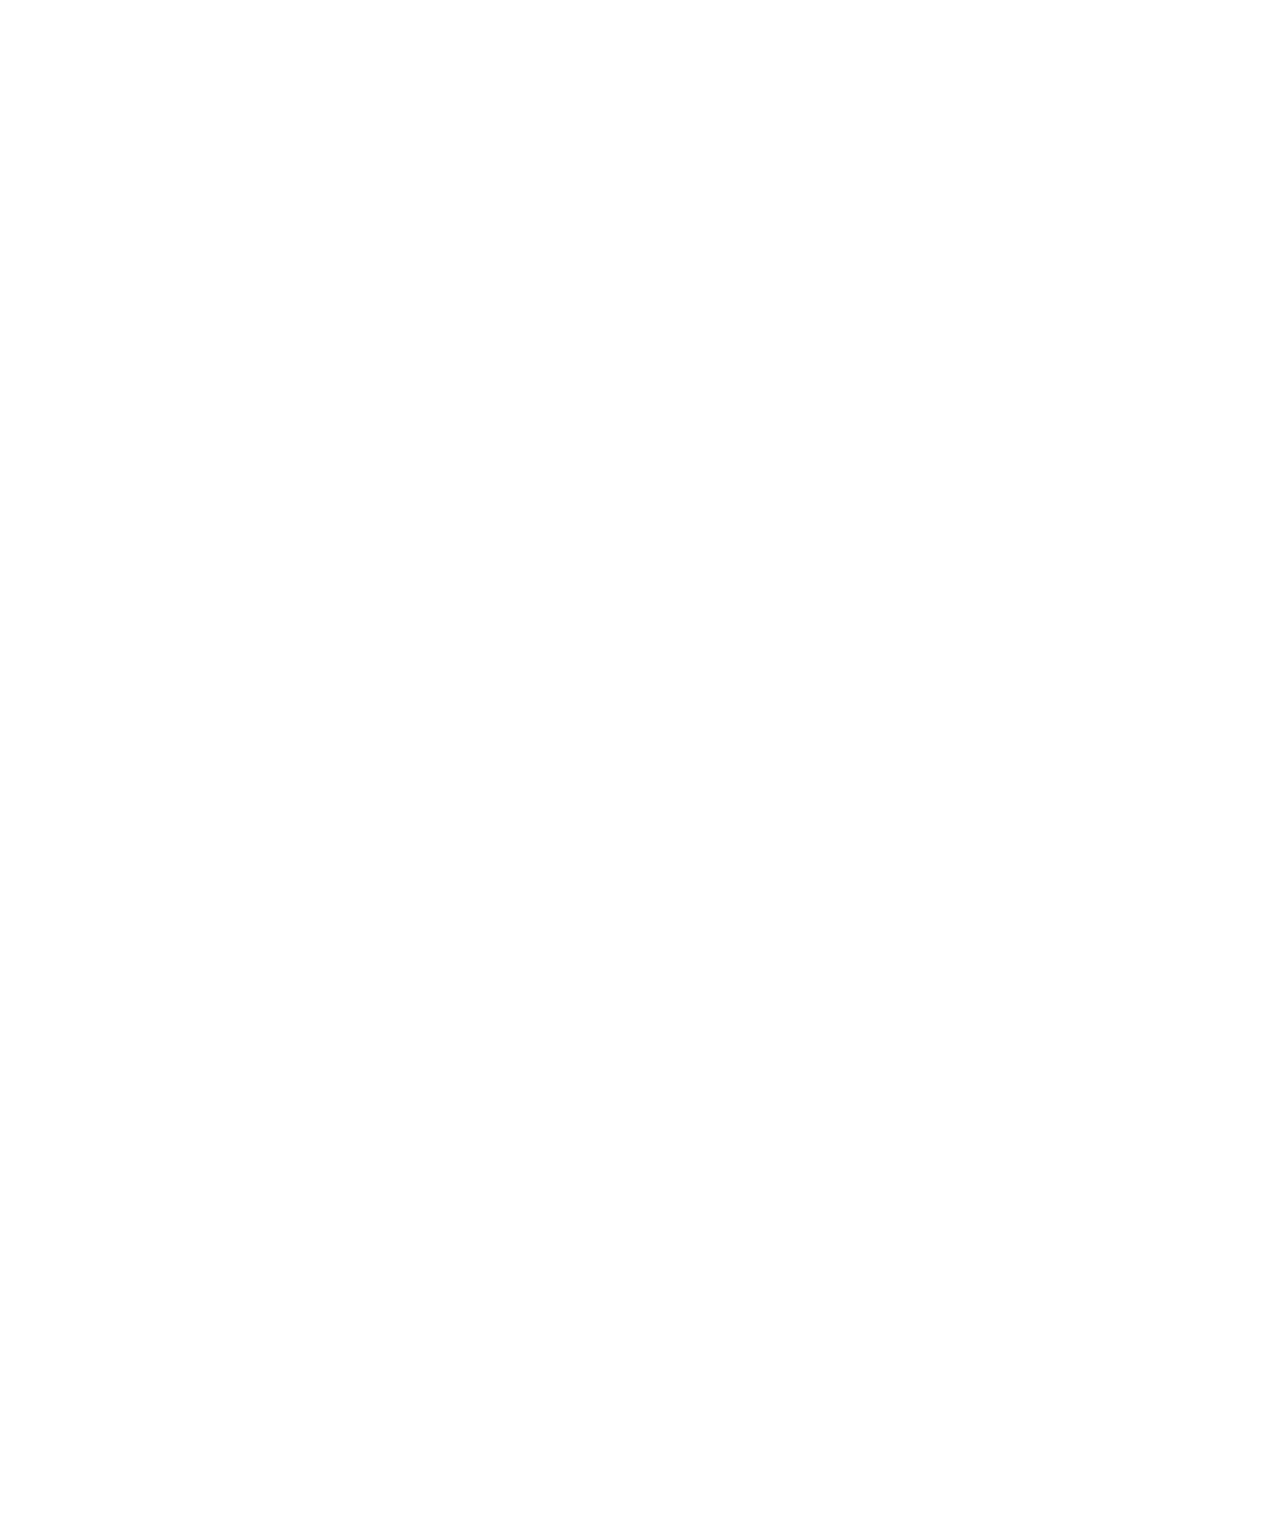
==== commit 0f26fee7: "담당 선생님 수정" ====
--- a/index.html
+++ b/index.html
@@ -133,13 +133,6 @@
 						</div>
 						<h3>윤지운 선생님</h3>
 						<span>정보과학과 (2022~2023)</span>
-					</div>
-					<div class="col-md-4 text-center member">
-						<div class="member-img">
-							<img src="/images/unnamed.jpg" alt="" />
-						</div>
-						<h3>신현준 선생님</h3>
-						<span>수학과 (2024~)</span>
 					</div>
 				</div>
 				<!------------------------------------< 5기 >------------------------------------>
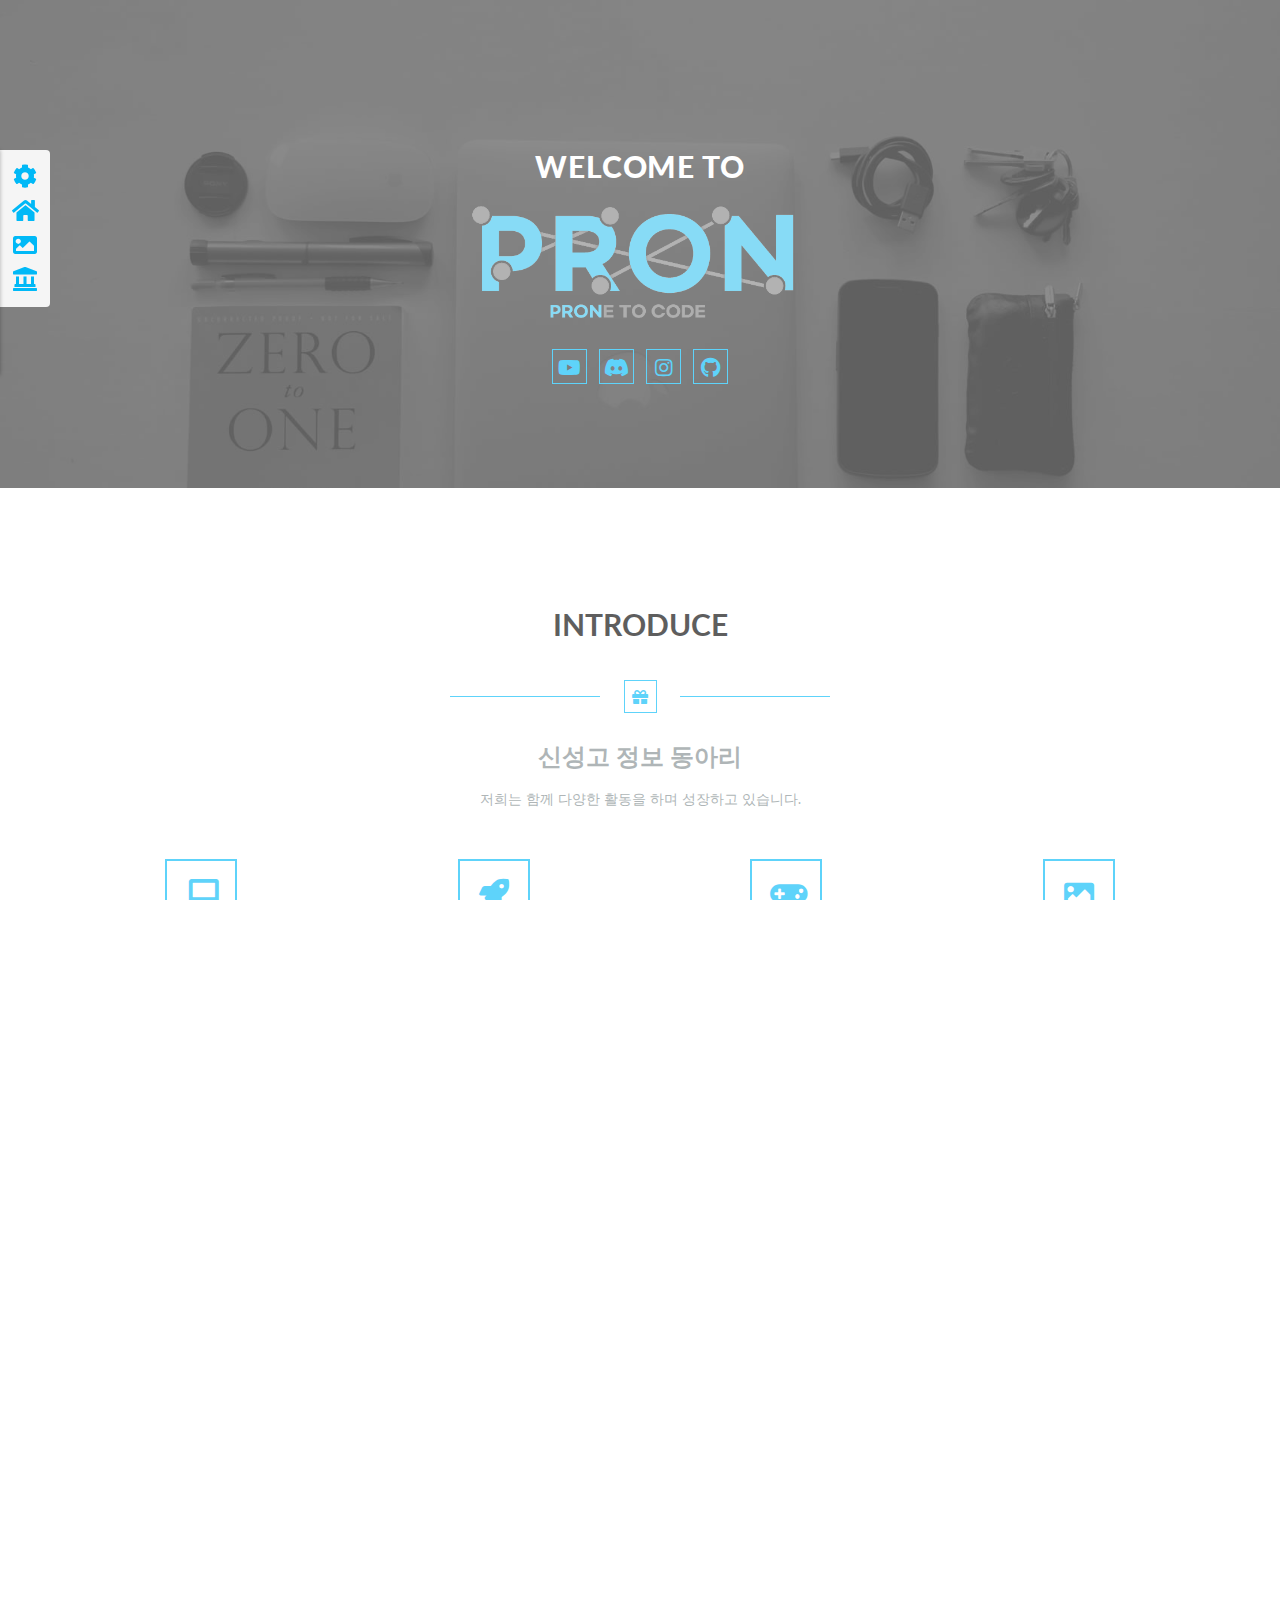
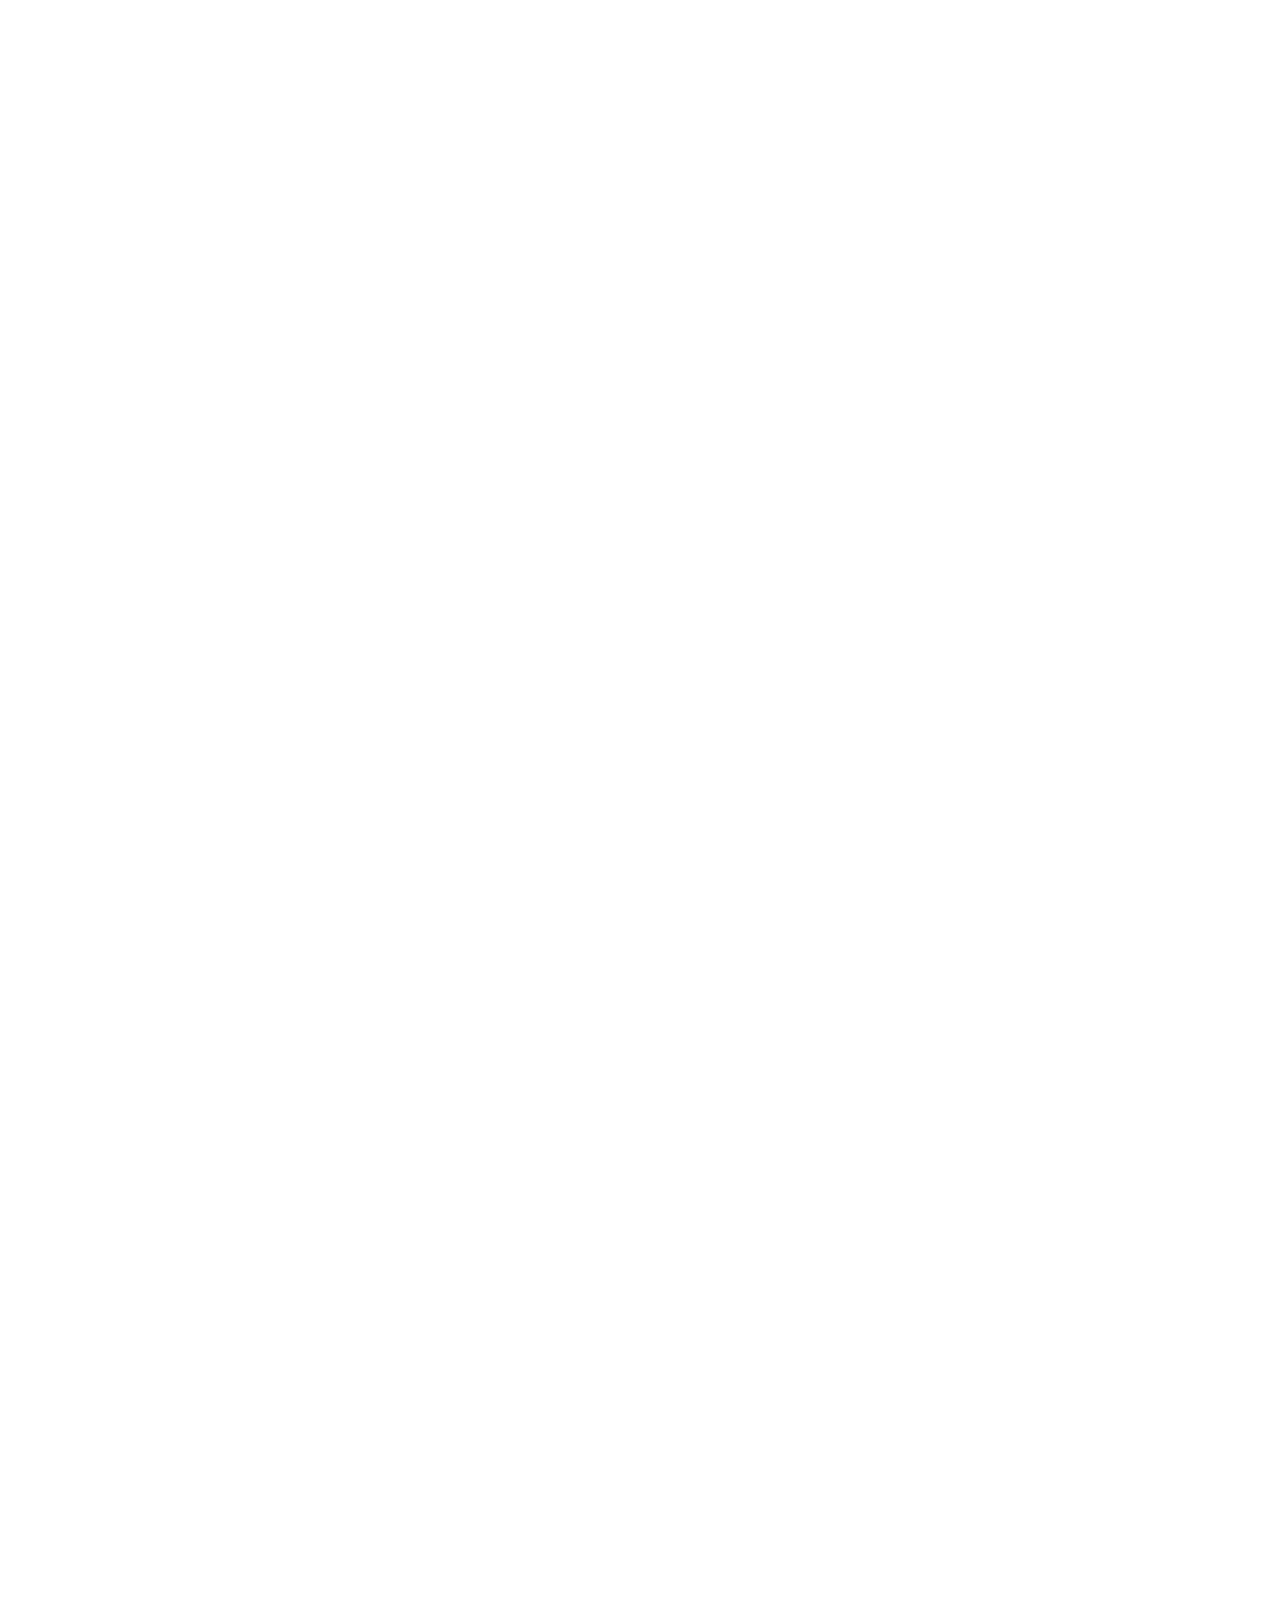
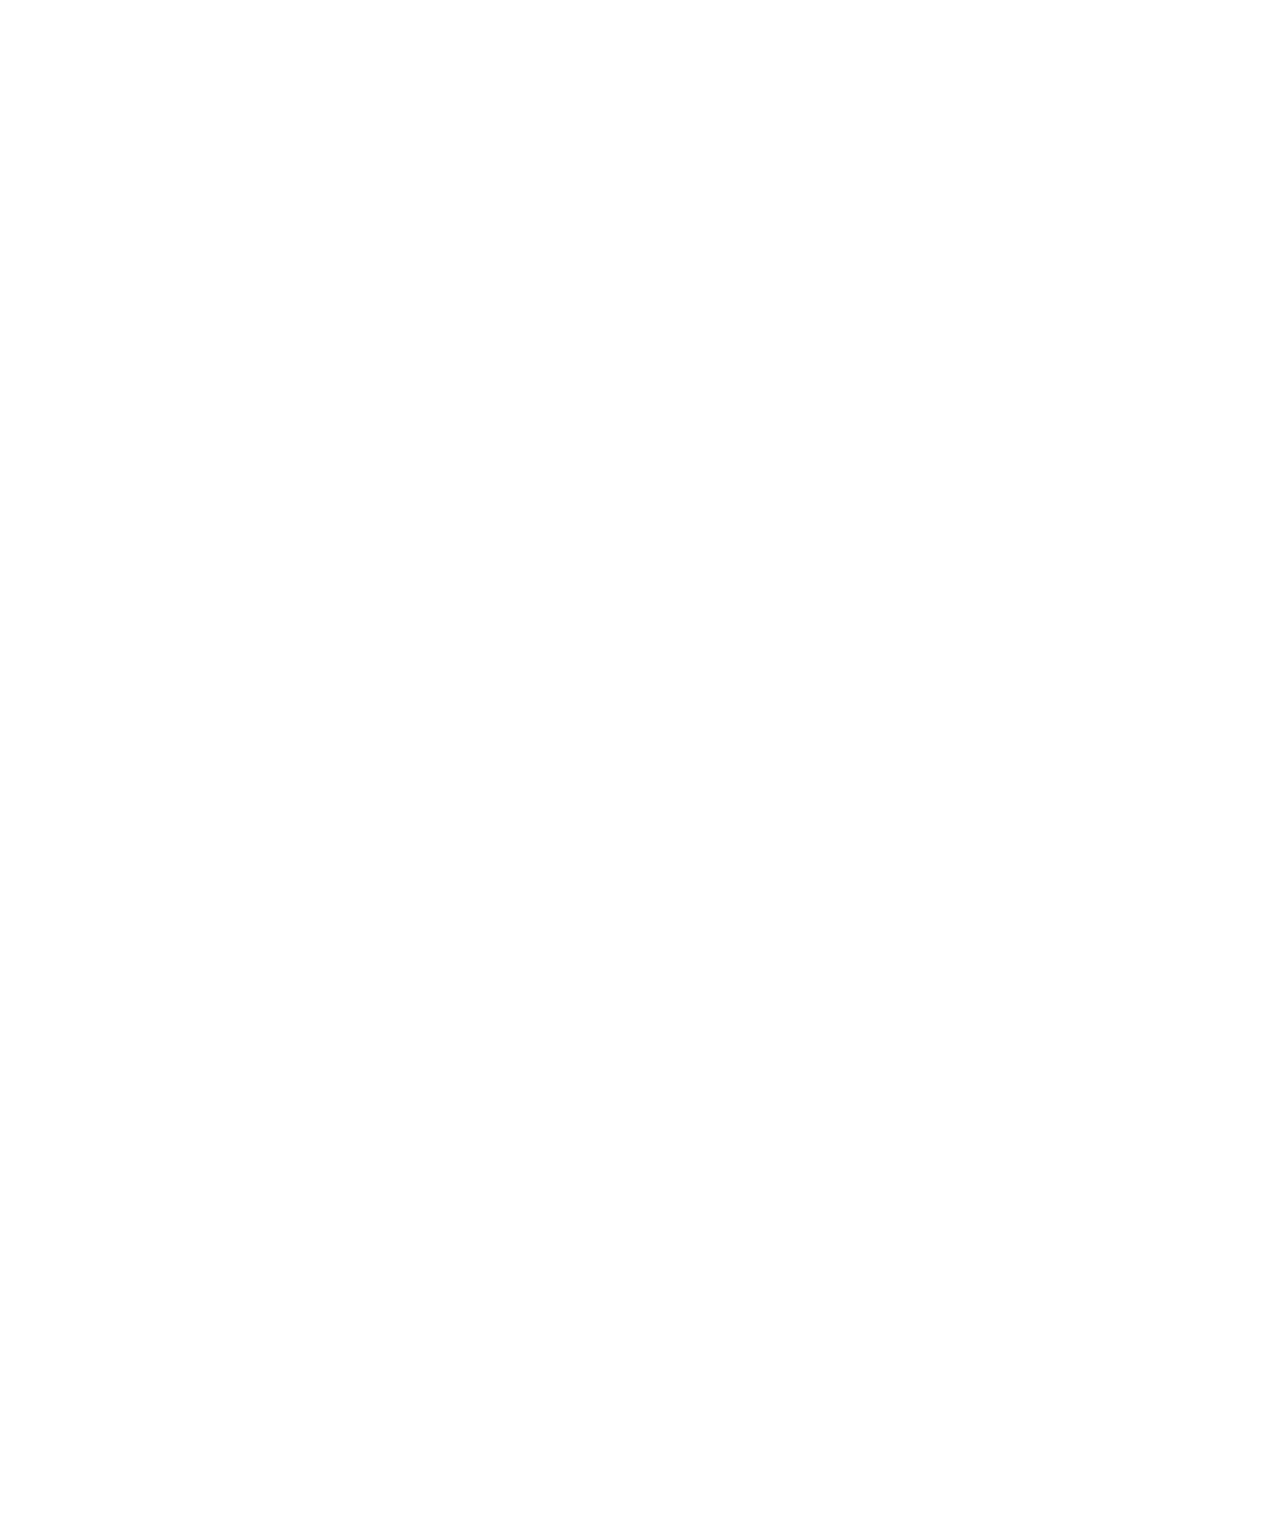
==== commit c7560e05: "소개영상 교체" ====
--- a/index.html
+++ b/index.html
@@ -99,7 +99,7 @@
 					<p>백준 및 코드포스 문제 풀이</p>
 				</div>
 
-				<iframe width="1120" height="630" src="https://www.youtube.com/embed/3b7riaoVHGY?si=DXiAKv-R3CDooHEq"
+				<iframe width="1120" height="630" src="https://www.youtube.com/embed/OOeJ71HxroE?si=RdHbjQD8n54rDb7Z"
 						title="프론을 소개합니다" allowfullscreen class="center-block" style="margin-top: 5rem; margin-bottom: 3rem;"></iframe>
 
 			</div><!-- /.row -->
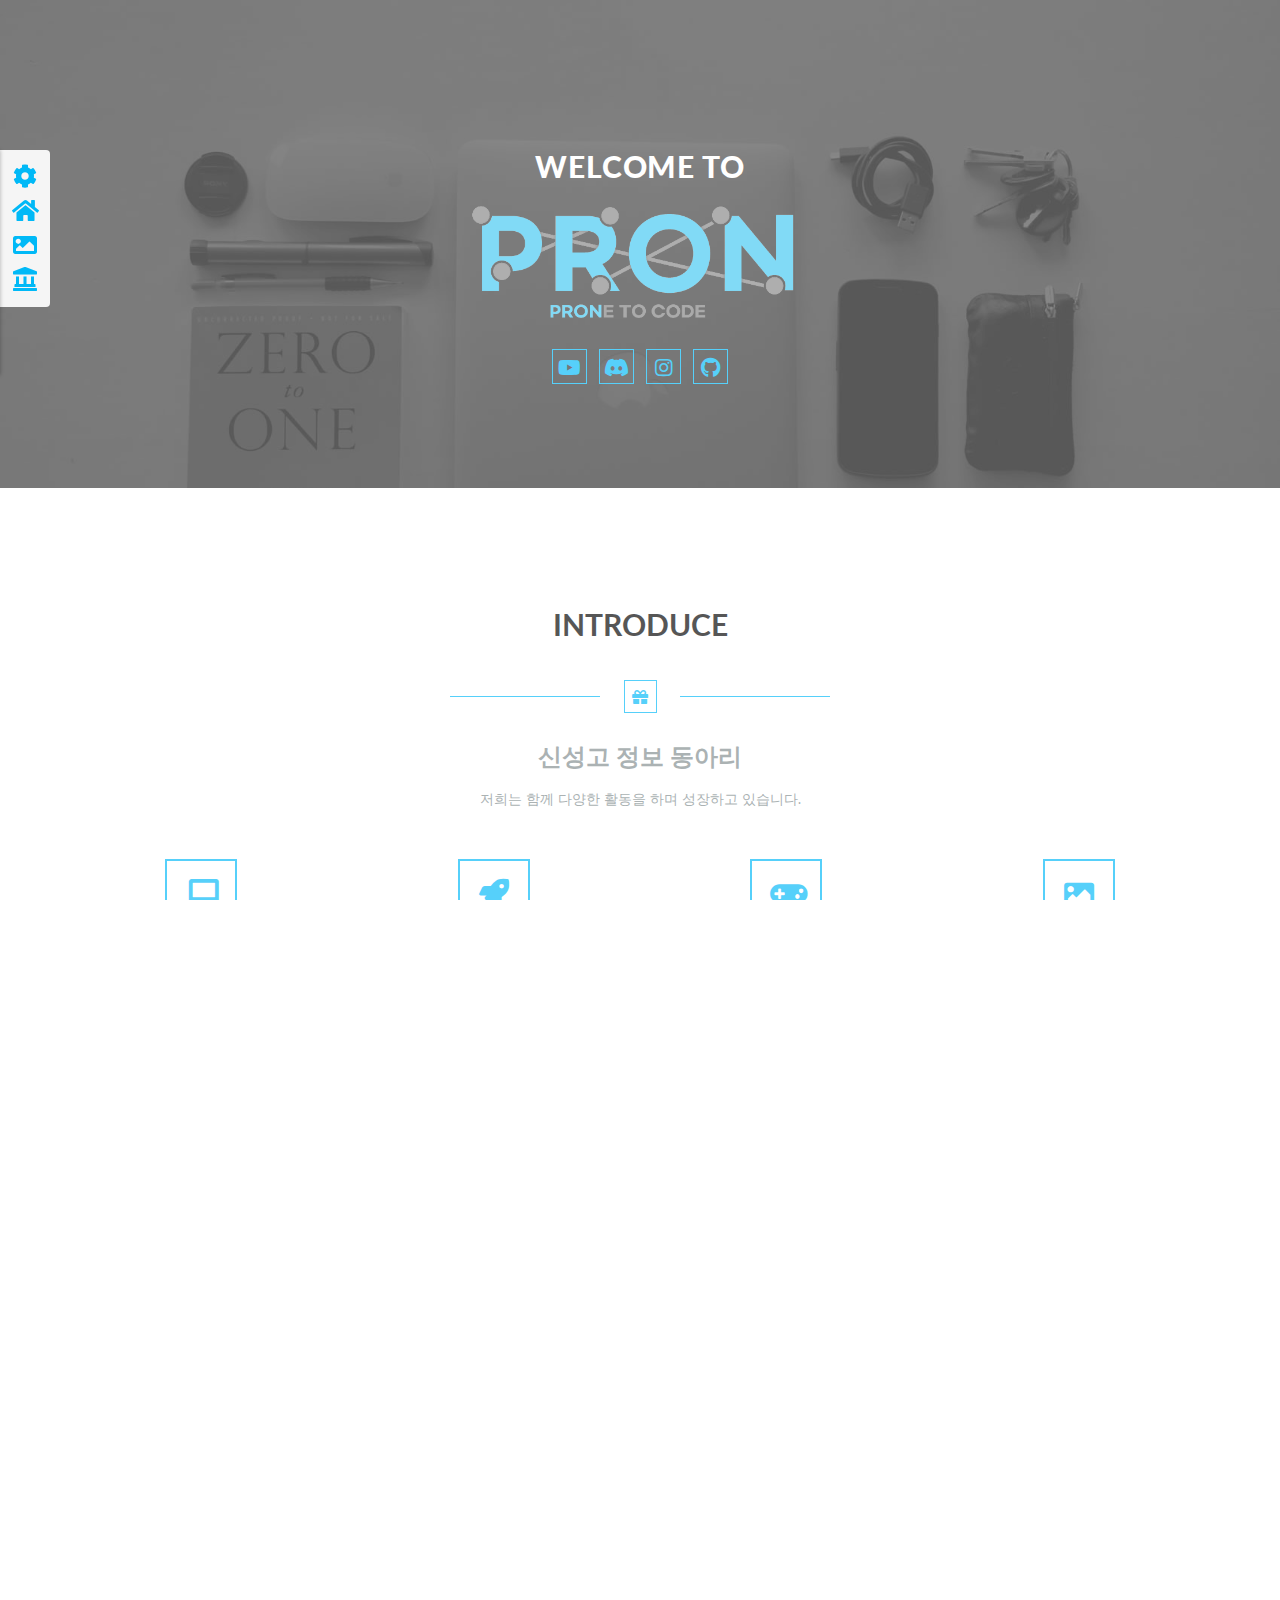
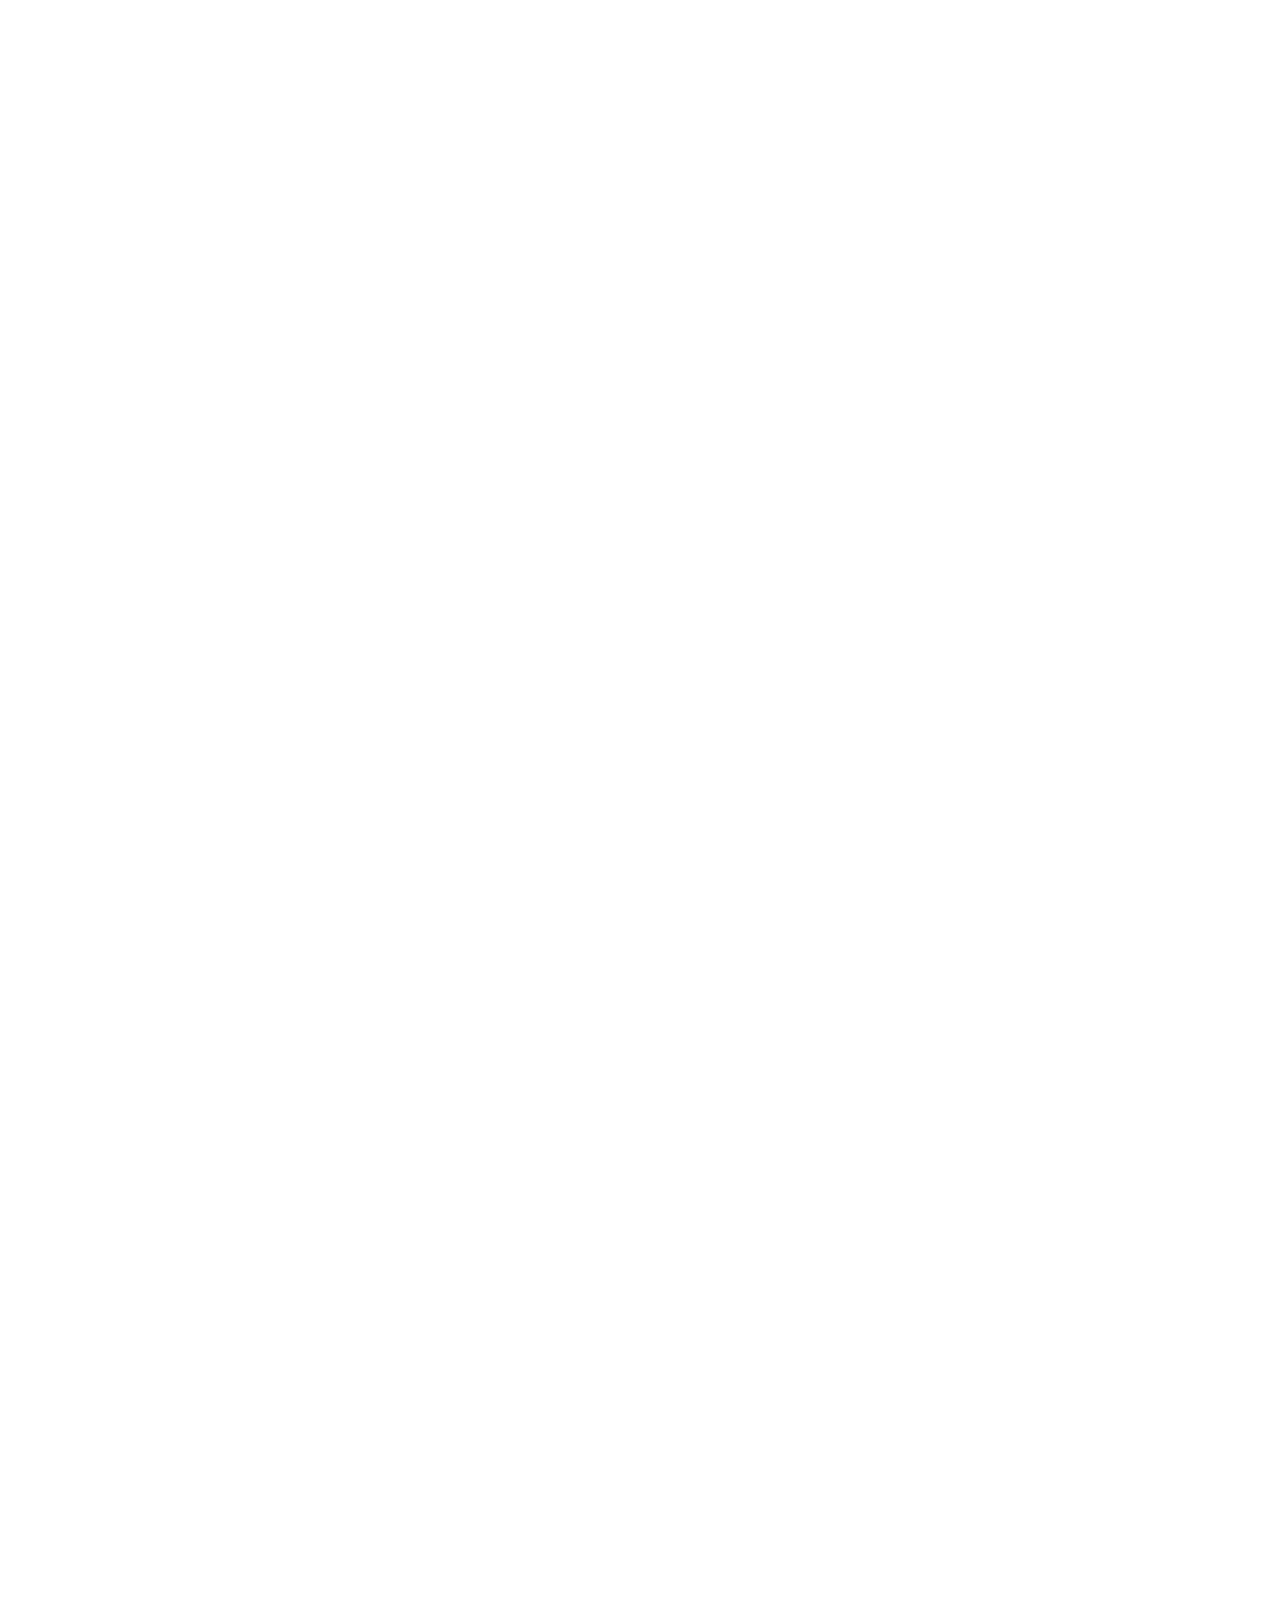
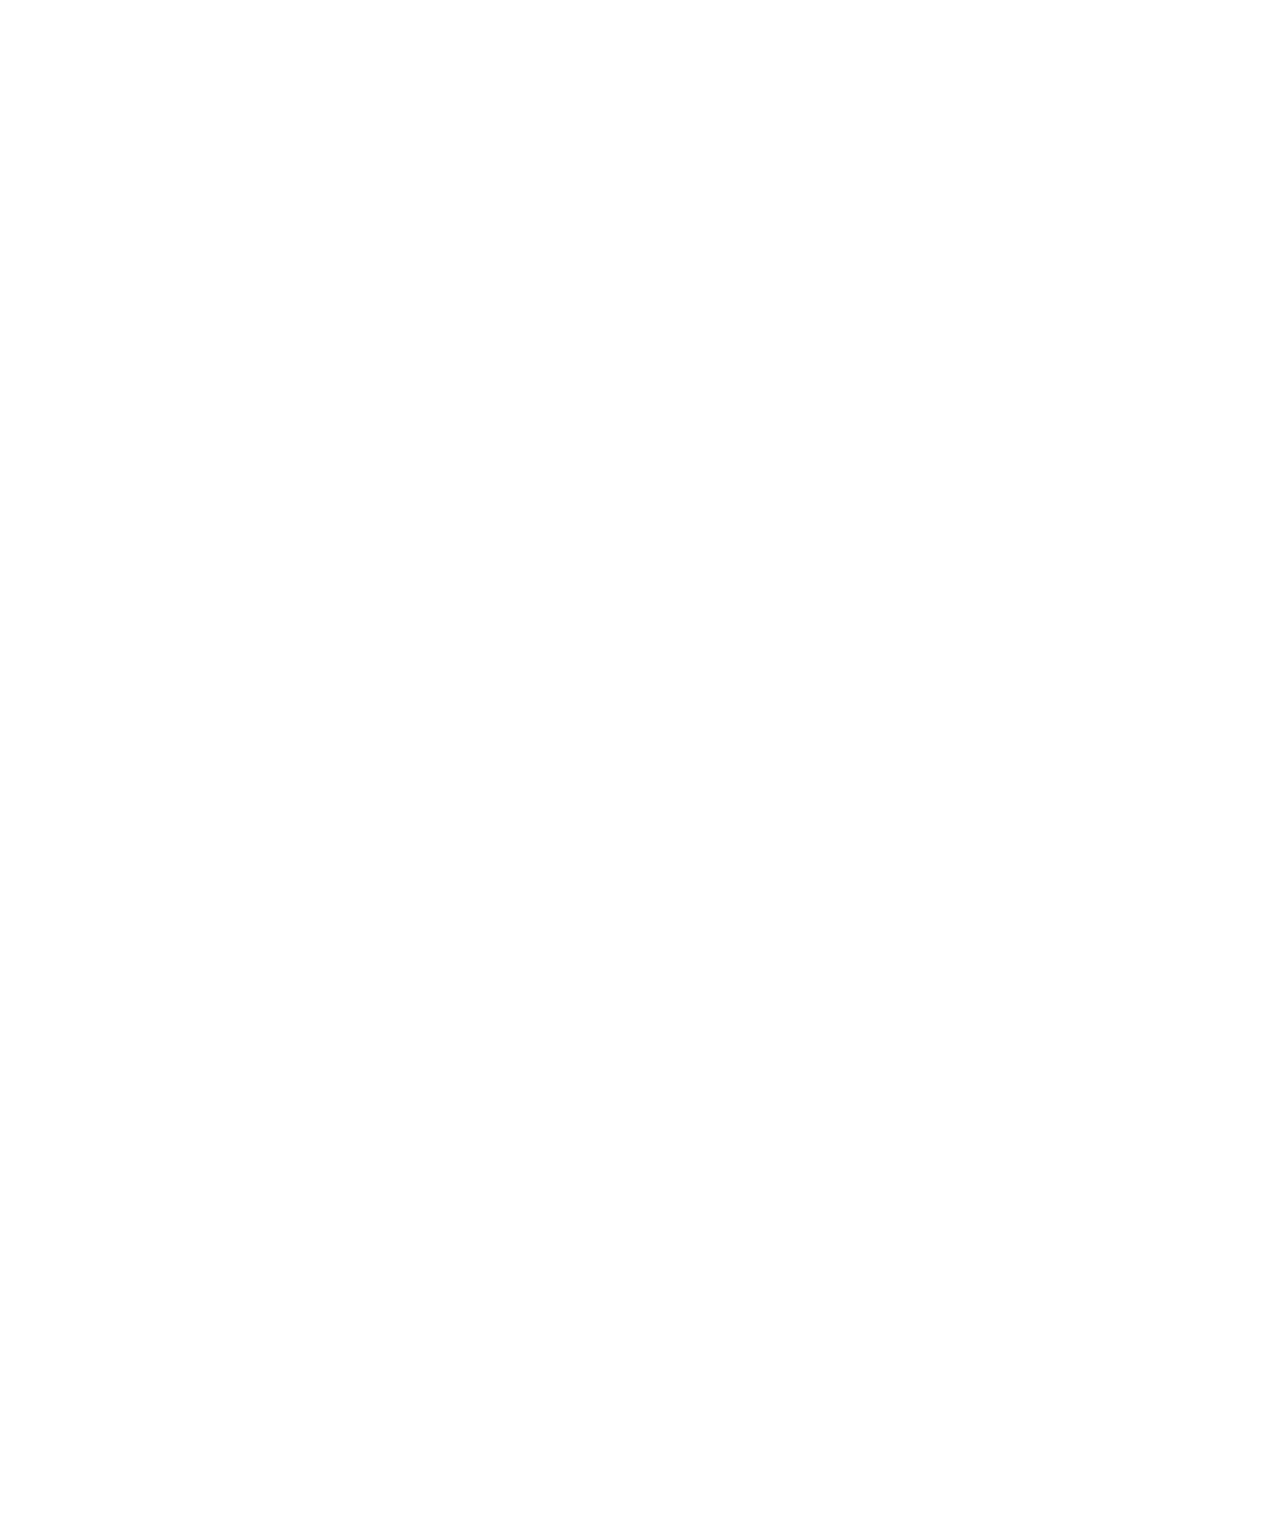
==== commit 54745483: "담당 선생님 수정" ====
--- a/index.html
+++ b/index.html
@@ -133,6 +133,13 @@
 						</div>
 						<h3>윤지운 선생님</h3>
 						<span>정보과학과 (2022~2023)</span>
+					</div>
+					<div class="col-md-4 text-center member">
+						<div class="member-img">
+							<img src="/images/TR/psj.jpg" alt="" />
+						</div>
+						<h3>박수자 선생님</h3>
+						<span>정보과학과 (2024~)</span>
 					</div>
 				</div>
 				<!------------------------------------< 5기 >------------------------------------>
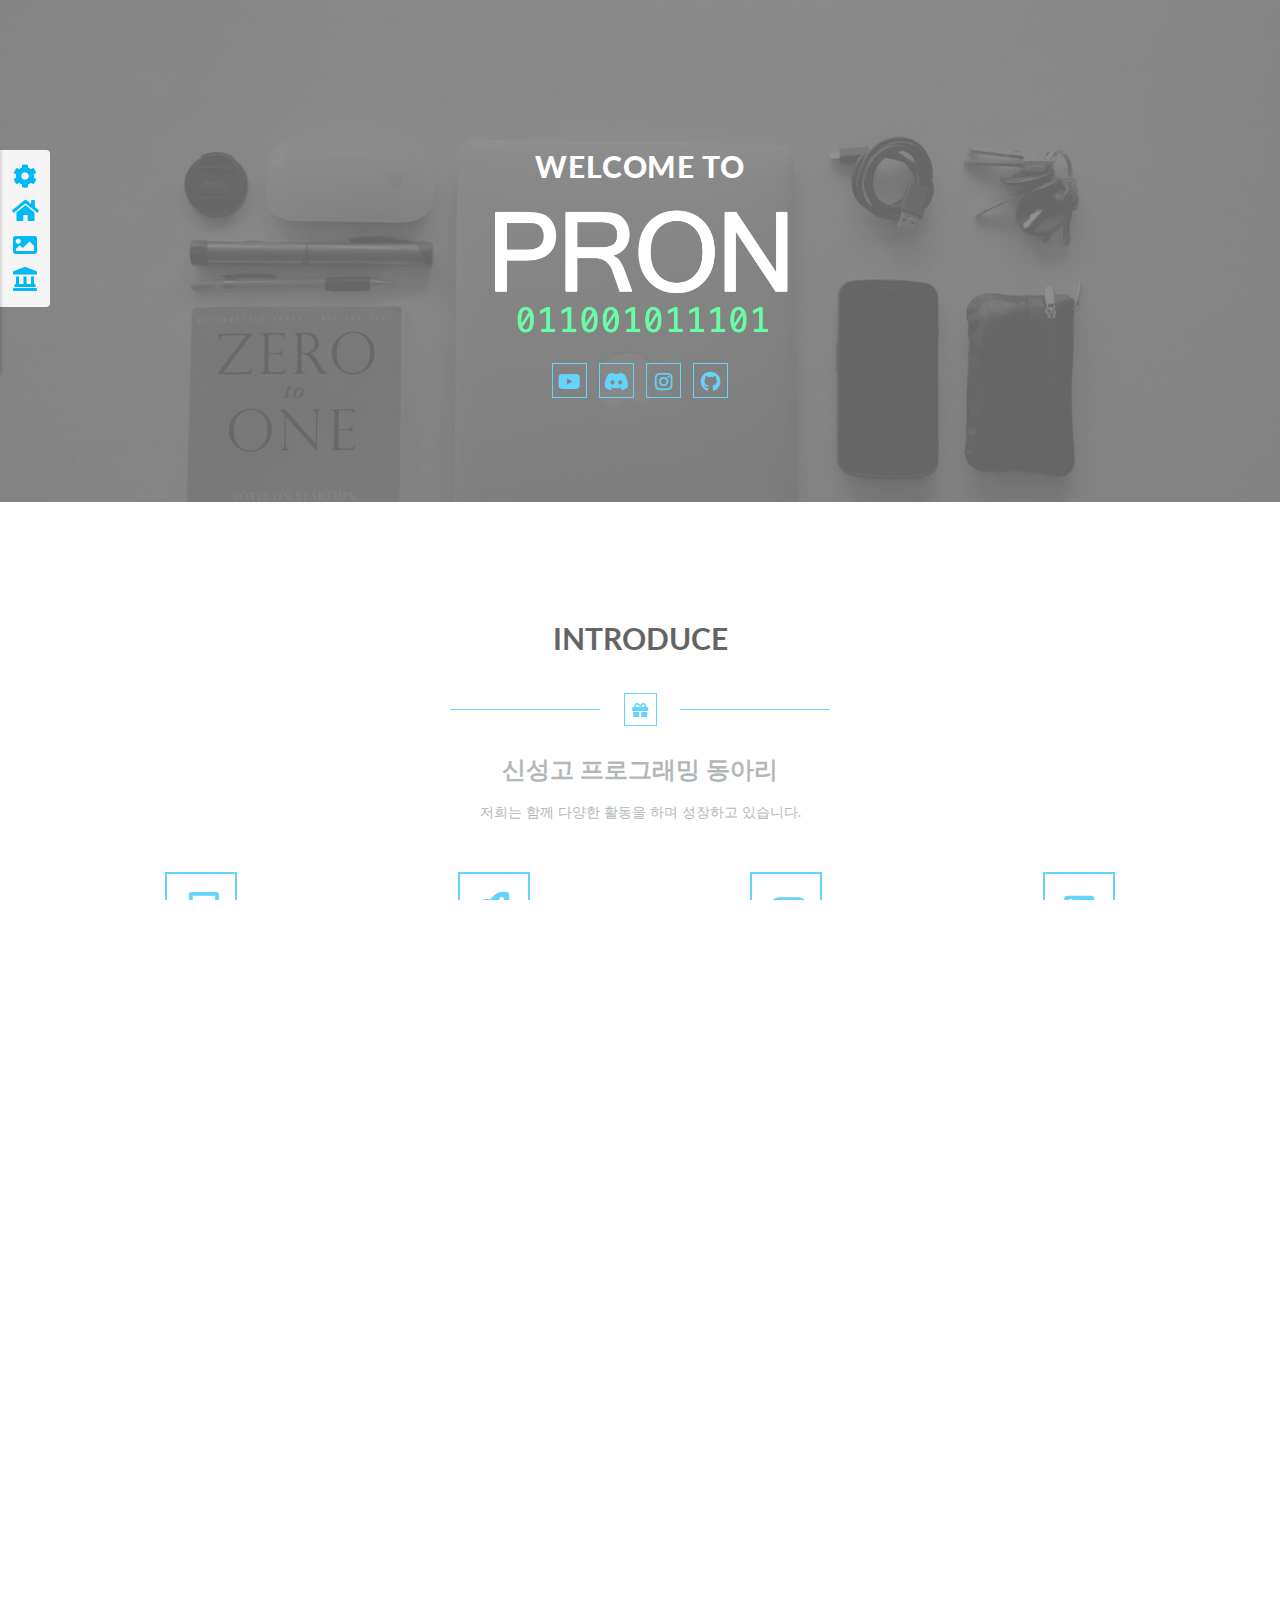
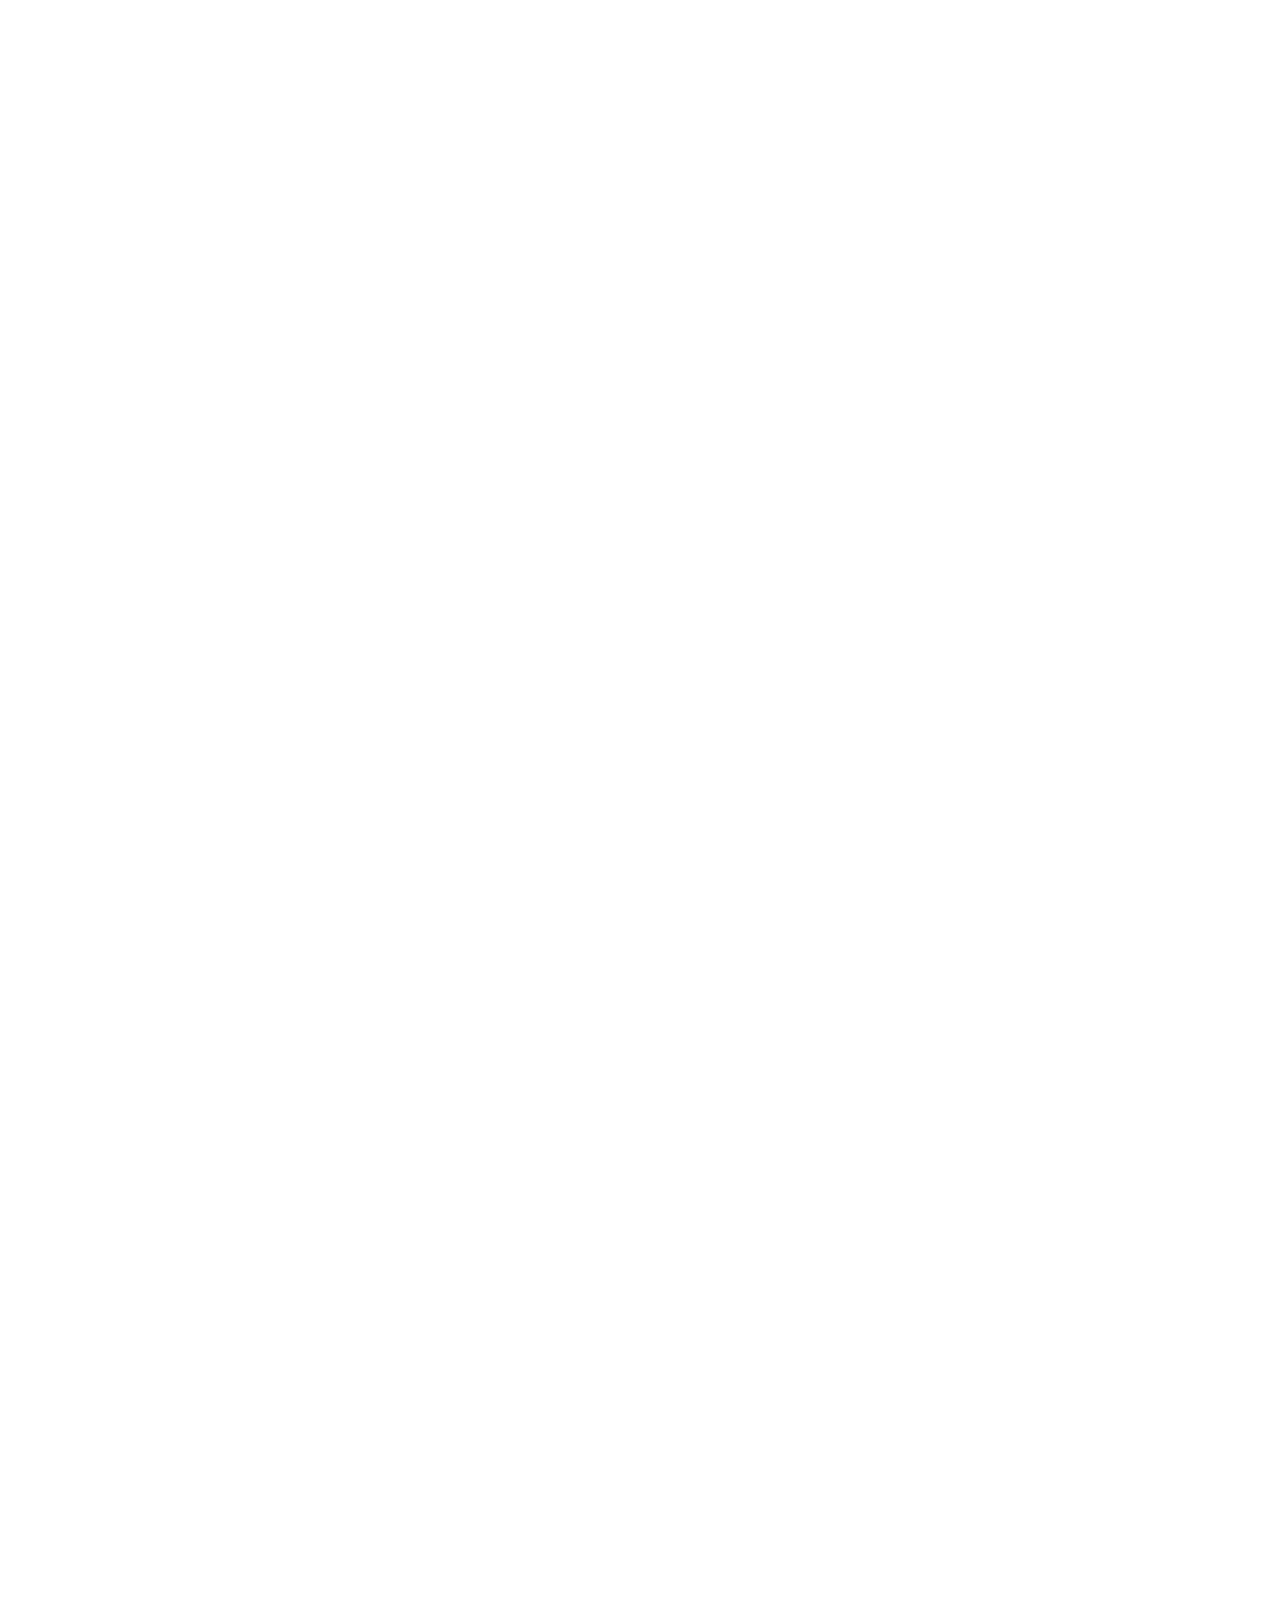
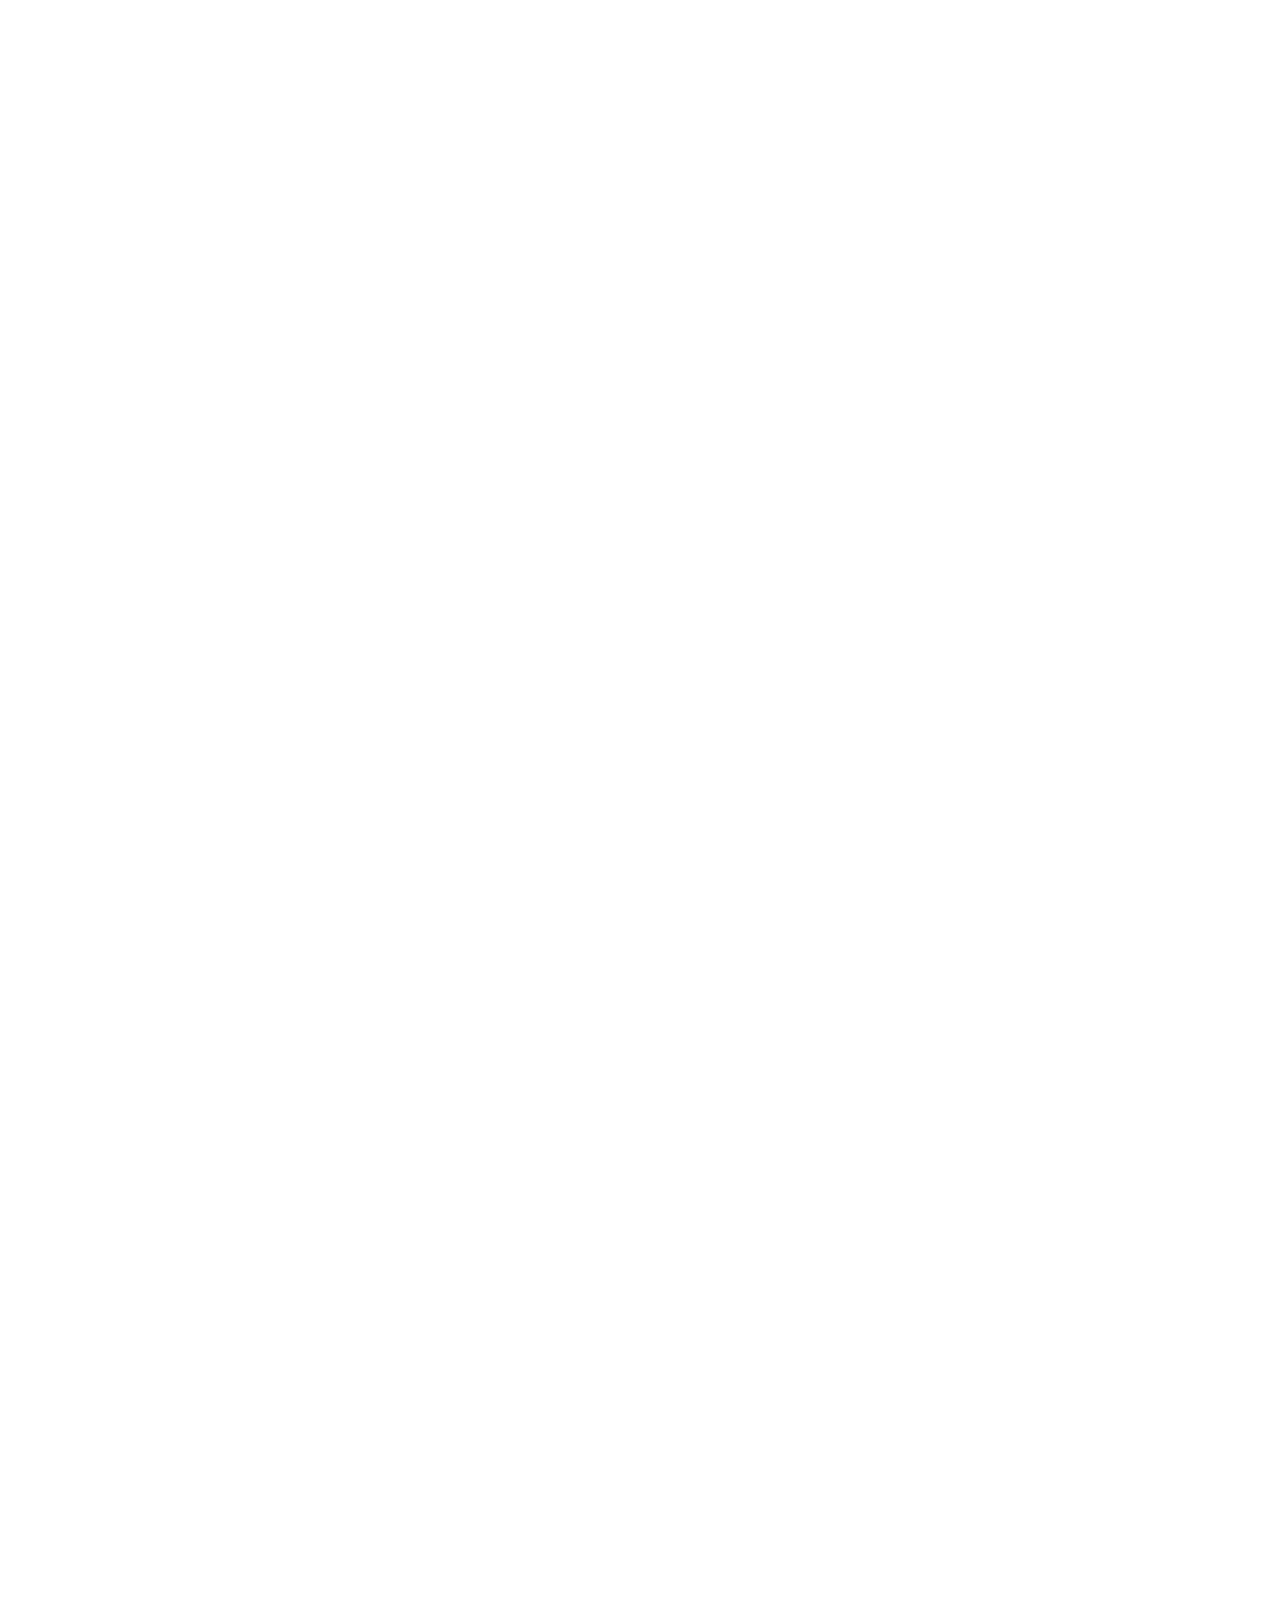
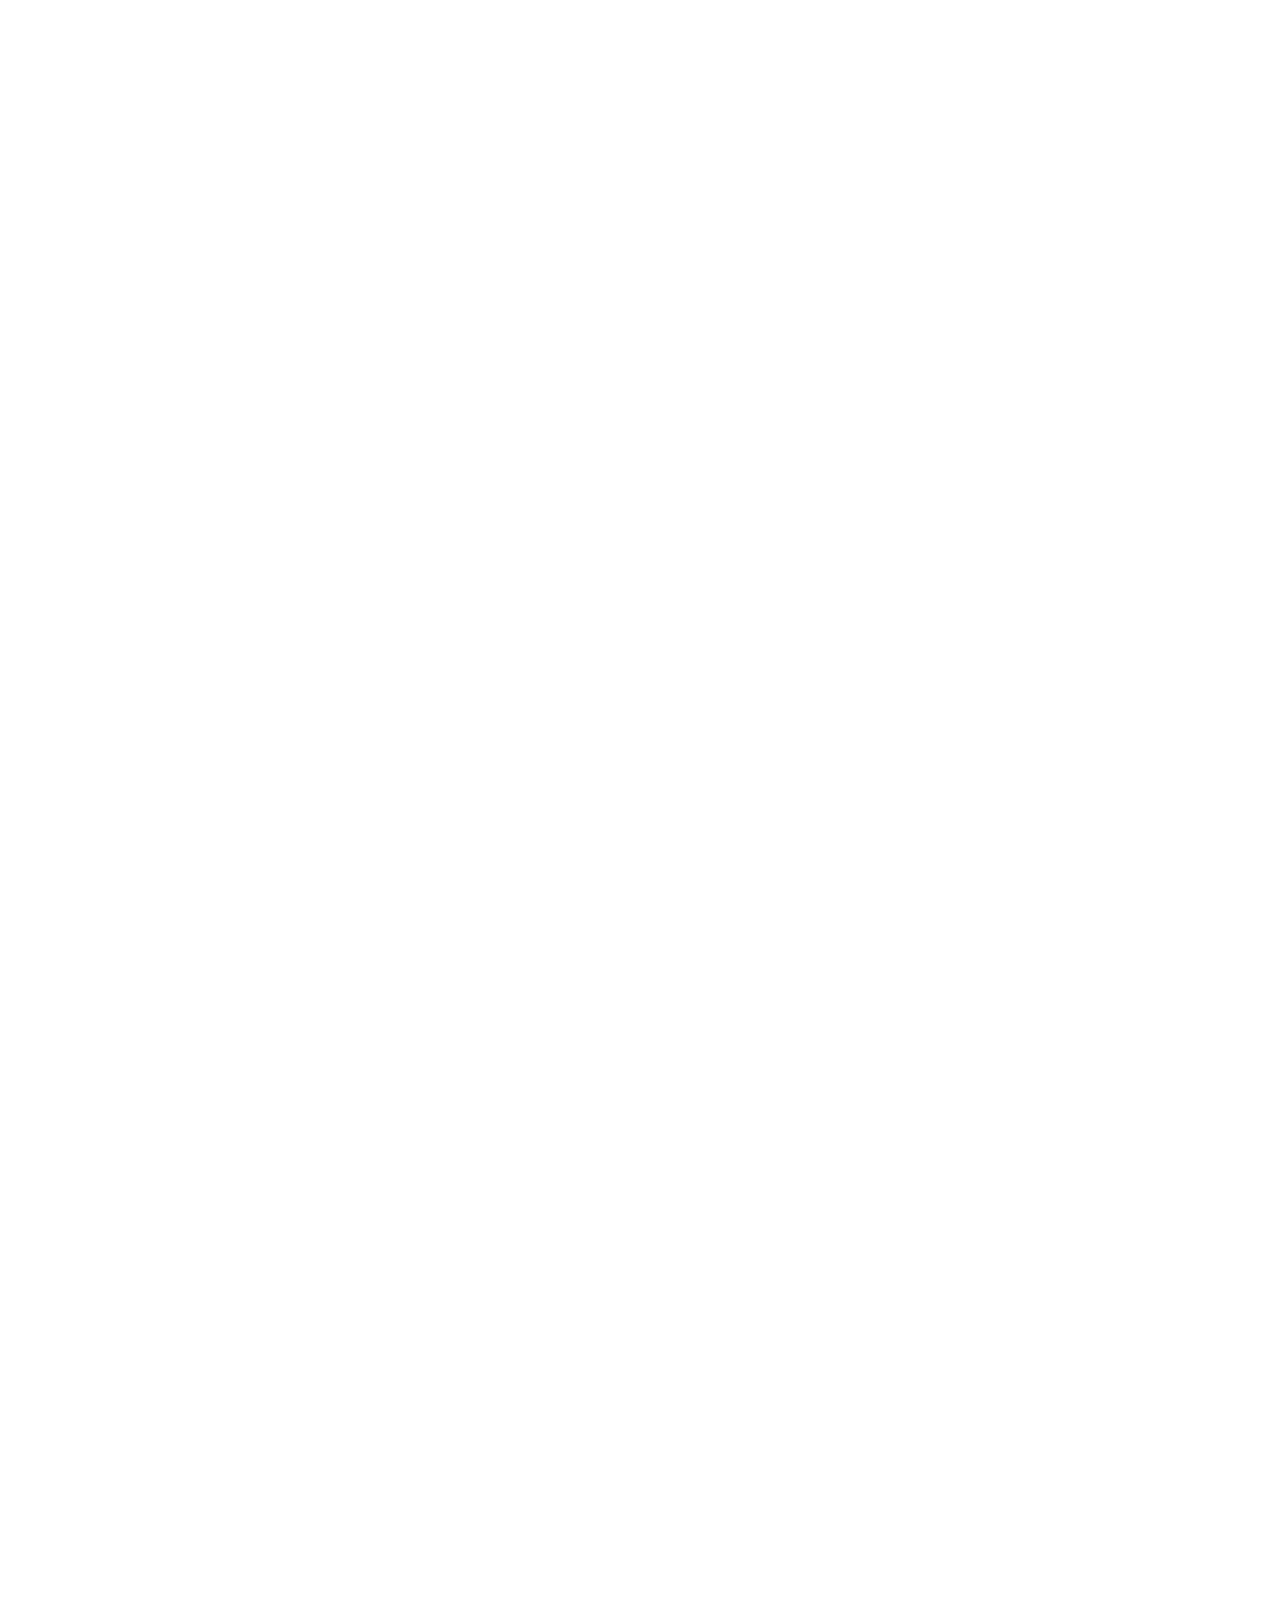
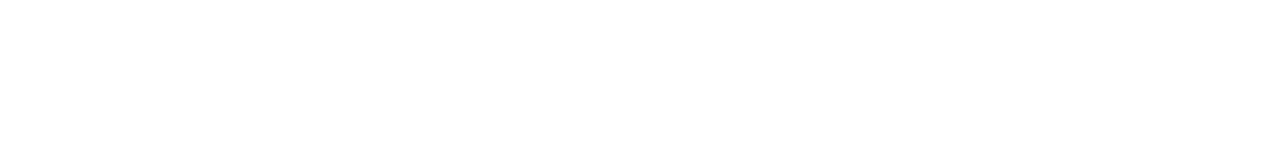
==== commit 2023bdc0: "6기 맴버 추가, 로고수정" ====
--- a/index.html
+++ b/index.html
@@ -74,7 +74,7 @@
 							<i class="fa fa-gift"></i>
 						<div class="service-aro-right"></div>
 					</div>
-					<h2>신성고 정보 동아리</h2>
+					<h2>신성고 프로그래밍 동아리</h2>
 					<p>저희는 함께 다양한 활동을 하며 성장하고 있습니다.</p>
 				</div>
 
@@ -95,8 +95,8 @@
 				</div>
 				<div class="col-md-3 col-sm-6 text-center service">
 					<i class="fa fa-picture-o"></i>
-					<h3>Algorithm</h3>
-					<p>백준 및 코드포스 문제 풀이</p>
+					<h3>AI</h3>
+					<p>인공지능 탐구, 개발, 활용</p>
 				</div>
 
 				<iframe width="1120" height="630" src="https://www.youtube.com/embed/OOeJ71HxroE?si=RdHbjQD8n54rDb7Z"
@@ -254,12 +254,133 @@
 				<div class="row">
 					<div class="col-md-4 text-center member">
 						<div class="member-img">
-							<img src="images/5/cjw.jpg" alt="" />
-							<div class="member-social">
-								<a class="first-icon" href="https://github.com/minigp77" target="_blank"><i class="fab fa-github" target="_blank"></i></a>
-							</div>
-						</div>
-						<h3>최지원</h3>
+							<img src="images/unnamed.jpg" alt="" />
+							<div class="member-social">
+							</div>
+						</div>
+						<h3>김예일</h3>
+						<span>Member</span>
+					</div>
+					<div class="col-md-4 text-center member">
+						<div class="member-img">
+							<img src="images/unnamed.jpg" alt="" />
+							<div class="member-social">
+							</div>
+						</div>
+						<h3>박현호</h3>
+						<span>Member</span>
+					</div>
+				</div>
+				<!------------------------------------< 6기 >------------------------------------>
+
+				<div class="col-md-12 text-center" style="margin-top: 5%;">
+					<h1 class="about-title">6기</h1>
+				</div>
+
+				<div class="row">
+					<div class="col-md-4 text-center member">
+						<div class="member-img">
+							<img src="images/unnamed.jpg" alt="" />
+							<div class="member-social">
+							</div>
+						</div>
+						<h3>송서현</h3>
+						<span>Member</span>
+					</div>
+					<div class="col-md-4 text-center member">
+						<div class="member-img">
+							<img src="images/unnamed.jpg" alt="" />
+							<div class="member-social">
+							</div>
+						</div>
+						<h3>박희준</h3>
+						<span>Member</span>
+					</div>
+					<div class="col-md-4 text-center member">
+						<div class="member-img">
+							<img src="images/unnamed.jpg" alt="" />
+							<div class="member-social">
+							</div>
+						</div>
+						<h3>김대현</h3>
+						<span>Member</span>
+					</div>
+				</div>
+				<div class="row">
+					<div class="col-md-4 text-center member">
+						<div class="member-img">
+							<img src="images/unnamed.jpg" alt="" />
+							<div class="member-social">
+							</div>
+						</div>
+						<h3>변석준</h3>
+						<span>Member</span>
+					</div>
+					<div class="col-md-4 text-center member">
+						<div class="member-img">
+							<img src="images/unnamed.jpg" alt="" />
+							<div class="member-social">
+							</div>
+						</div>
+						<h3>하지웅</h3>
+						<span>Member</span>
+					</div>
+					<div class="col-md-4 text-center member">
+						<div class="member-img">
+							<img src="images/unnamed.jpg" alt="" />
+							<div class="member-social">
+							</div>
+						</div>
+						<h3>이예준</h3>
+						<span>Member</span>
+					</div>
+				</div>
+				<div class="row">
+					<div class="col-md-4 text-center member">
+						<div class="member-img">
+							<img src="images/unnamed.jpg" alt="" />
+							<div class="member-social">
+							</div>
+						</div>
+						<h3>조성래</h3>
+						<span>Member</span>
+					</div>
+					<div class="col-md-4 text-center member">
+						<div class="member-img">
+							<img src="images/unnamed.jpg" alt="" />
+							<div class="member-social">
+							</div>
+						</div>
+						<h3>김동연</h3>
+						<span>Member</span>
+					</div>
+					<div class="col-md-4 text-center member">
+						<div class="member-img">
+							<img src="images/unnamed.jpg" alt="" />
+							<div class="member-social">
+							</div>
+						</div>
+						<h3>오제민</h3>
+						<span>Member</span>
+					</div>
+				</div>
+				<div class="row">
+					<div class="col-md-4 text-center member">
+						<div class="member-img">
+							<img src="images/unnamed.jpg" alt="" />
+							<div class="member-social">
+							</div>
+						</div>
+						<h3>박건하</h3>
+						<span>Member</span>
+					</div>
+					<div class="col-md-4 text-center member">
+						<div class="member-img">
+							<img src="images/unnamed.jpg" alt="" />
+							<div class="member-social">
+							</div>
+						</div>
+						<h3>이해수</h3>
 						<span>Member</span>
 					</div>
 				</div>
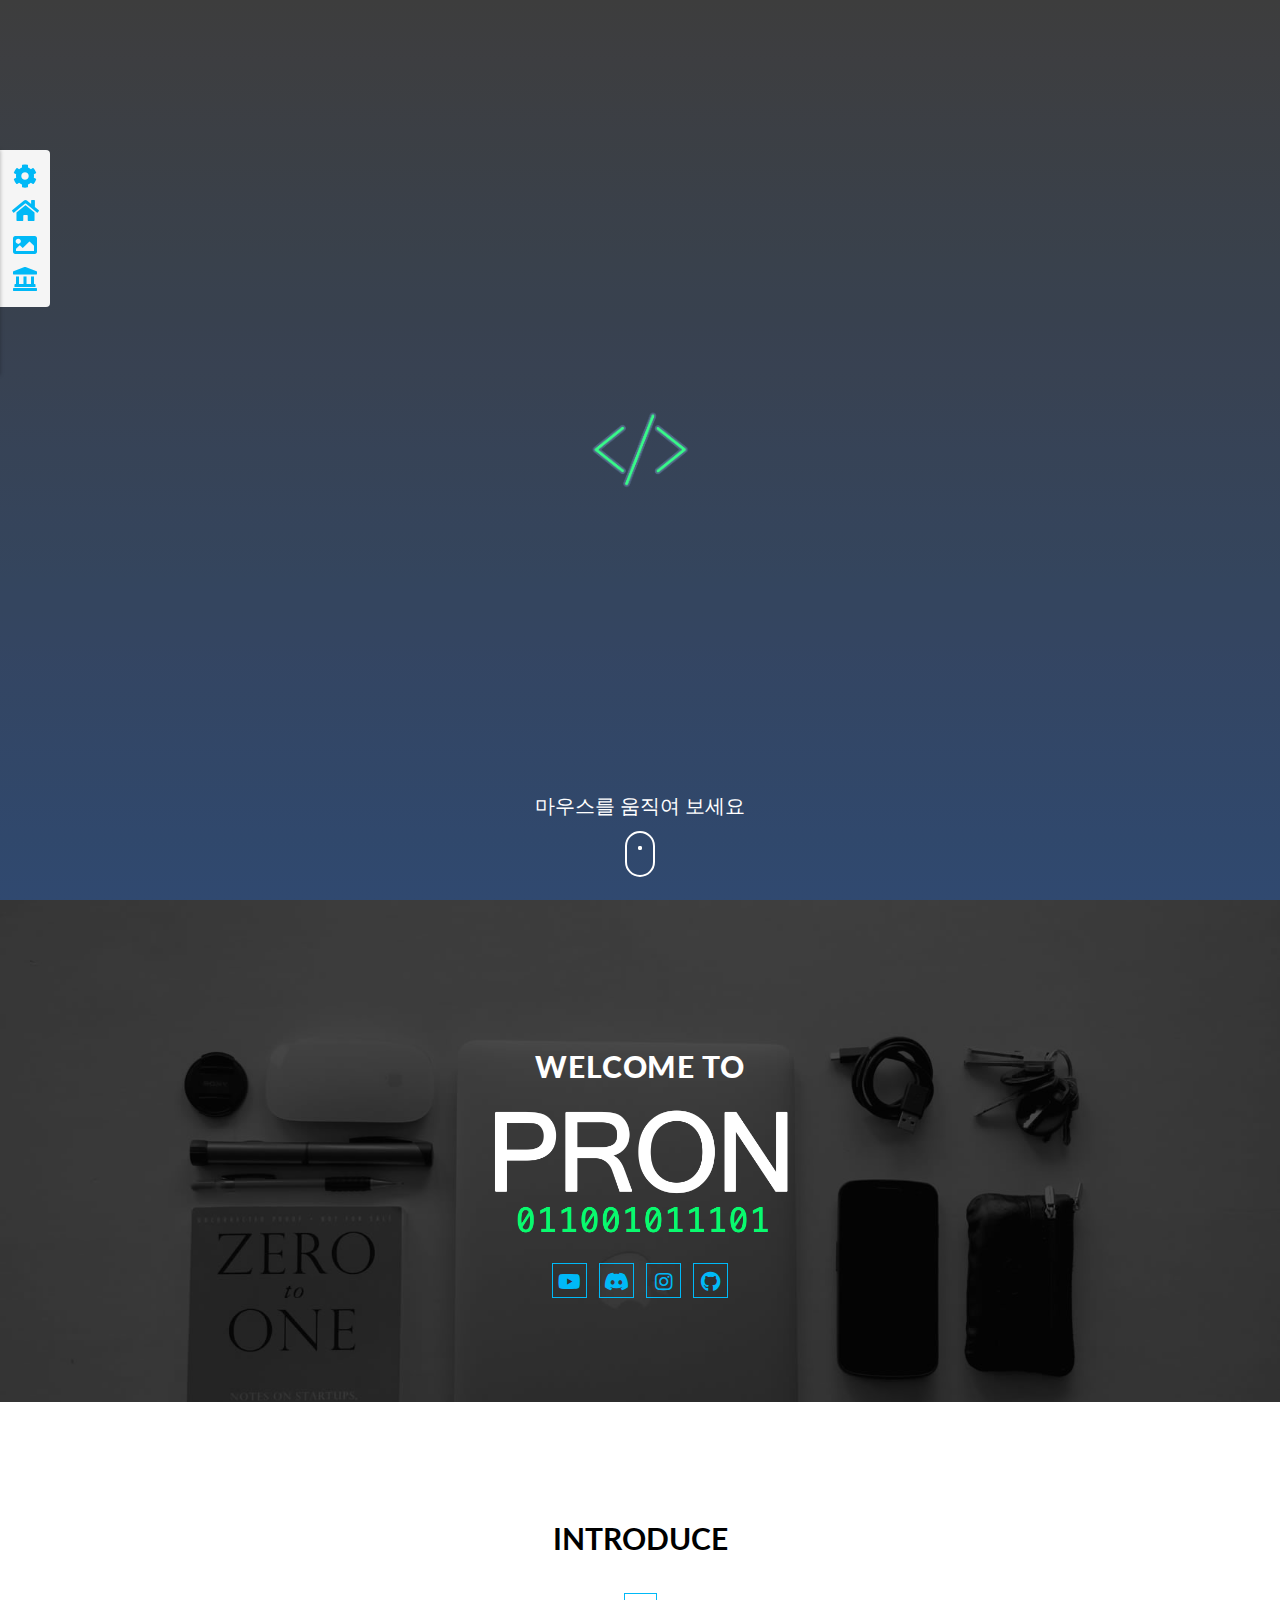
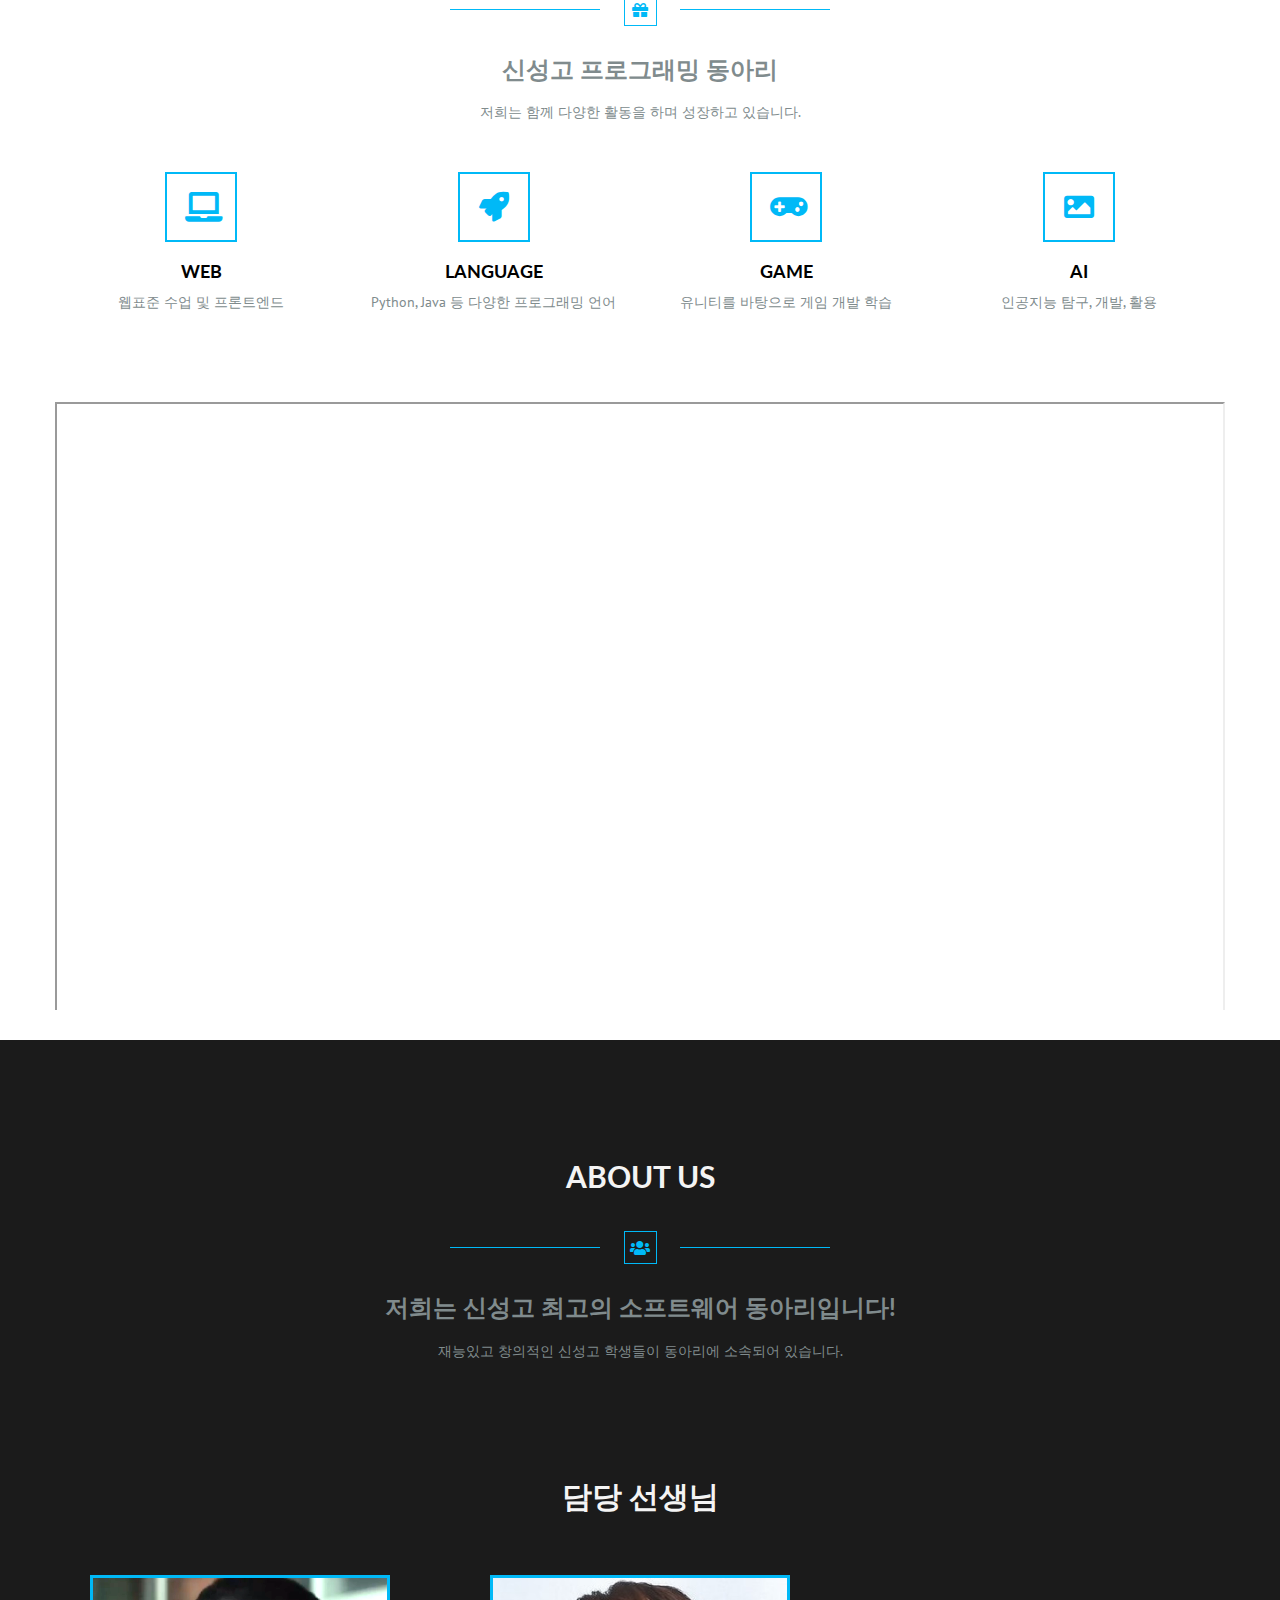
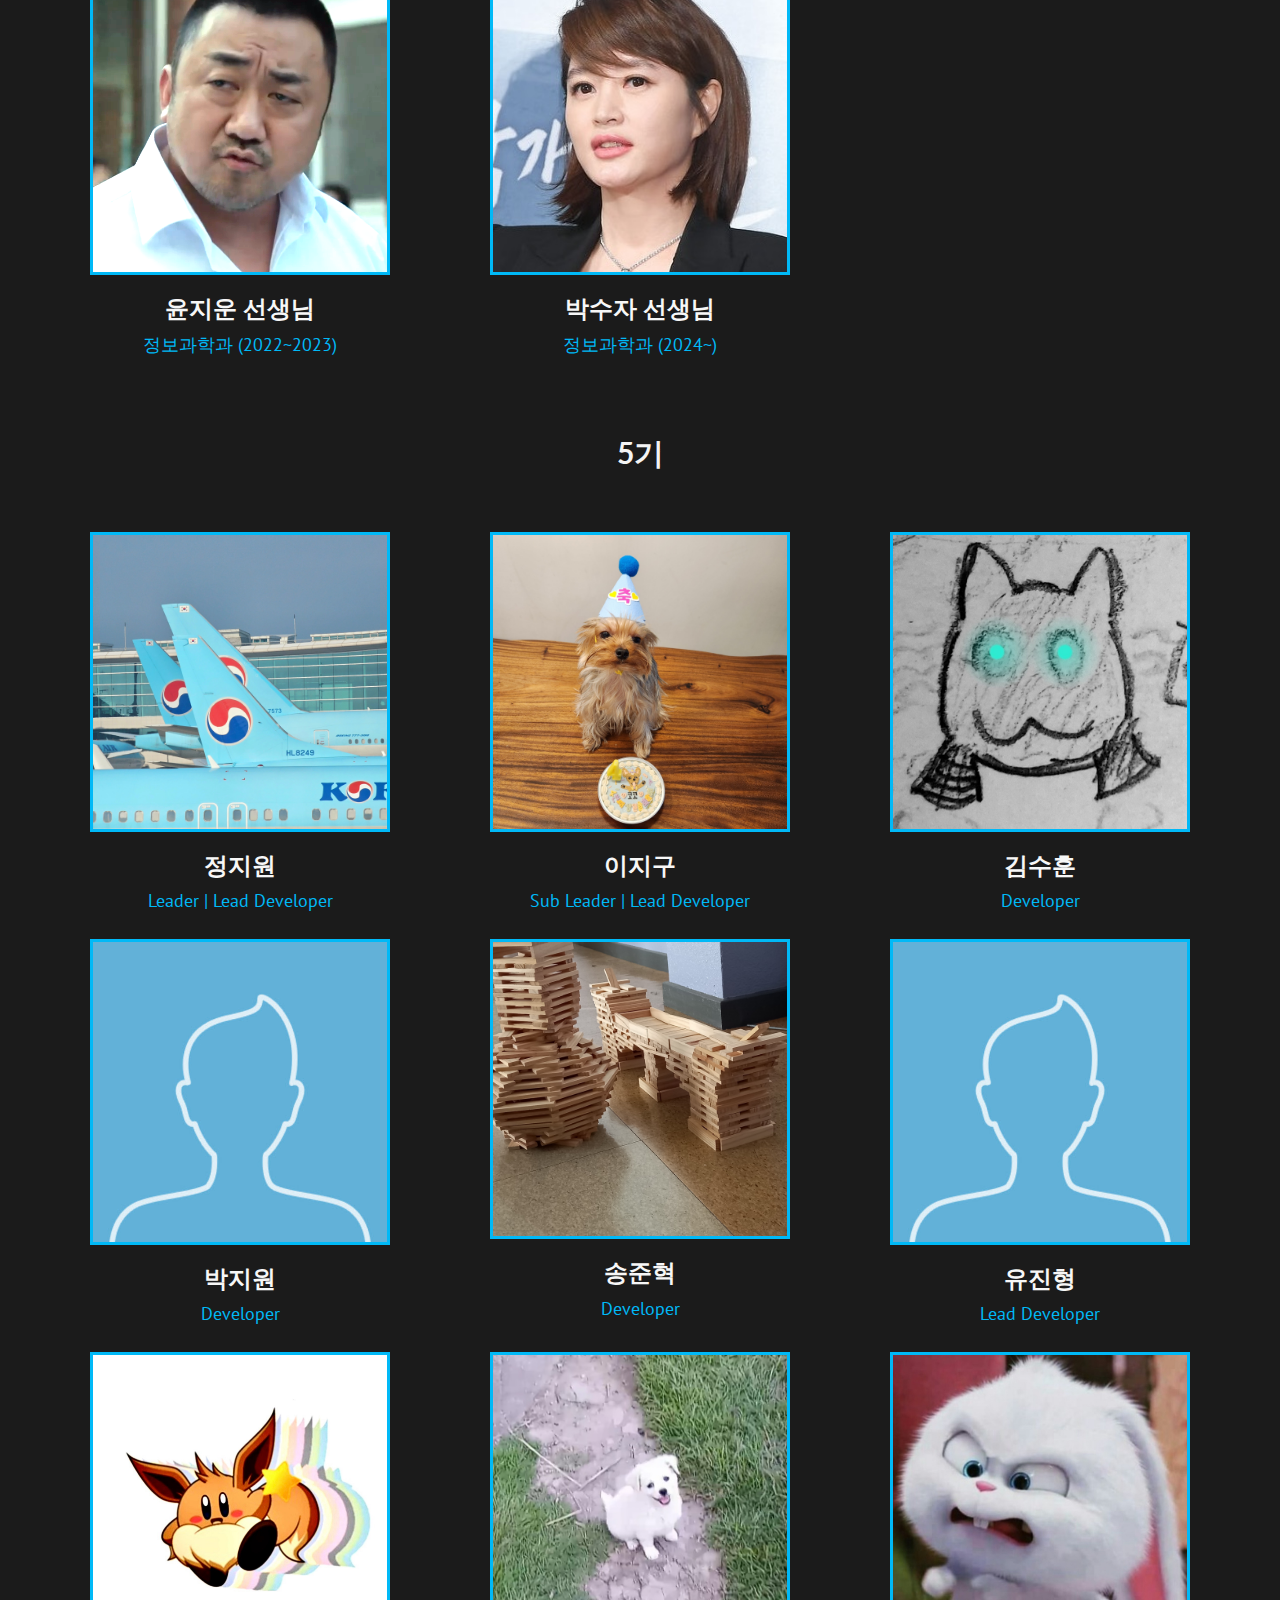
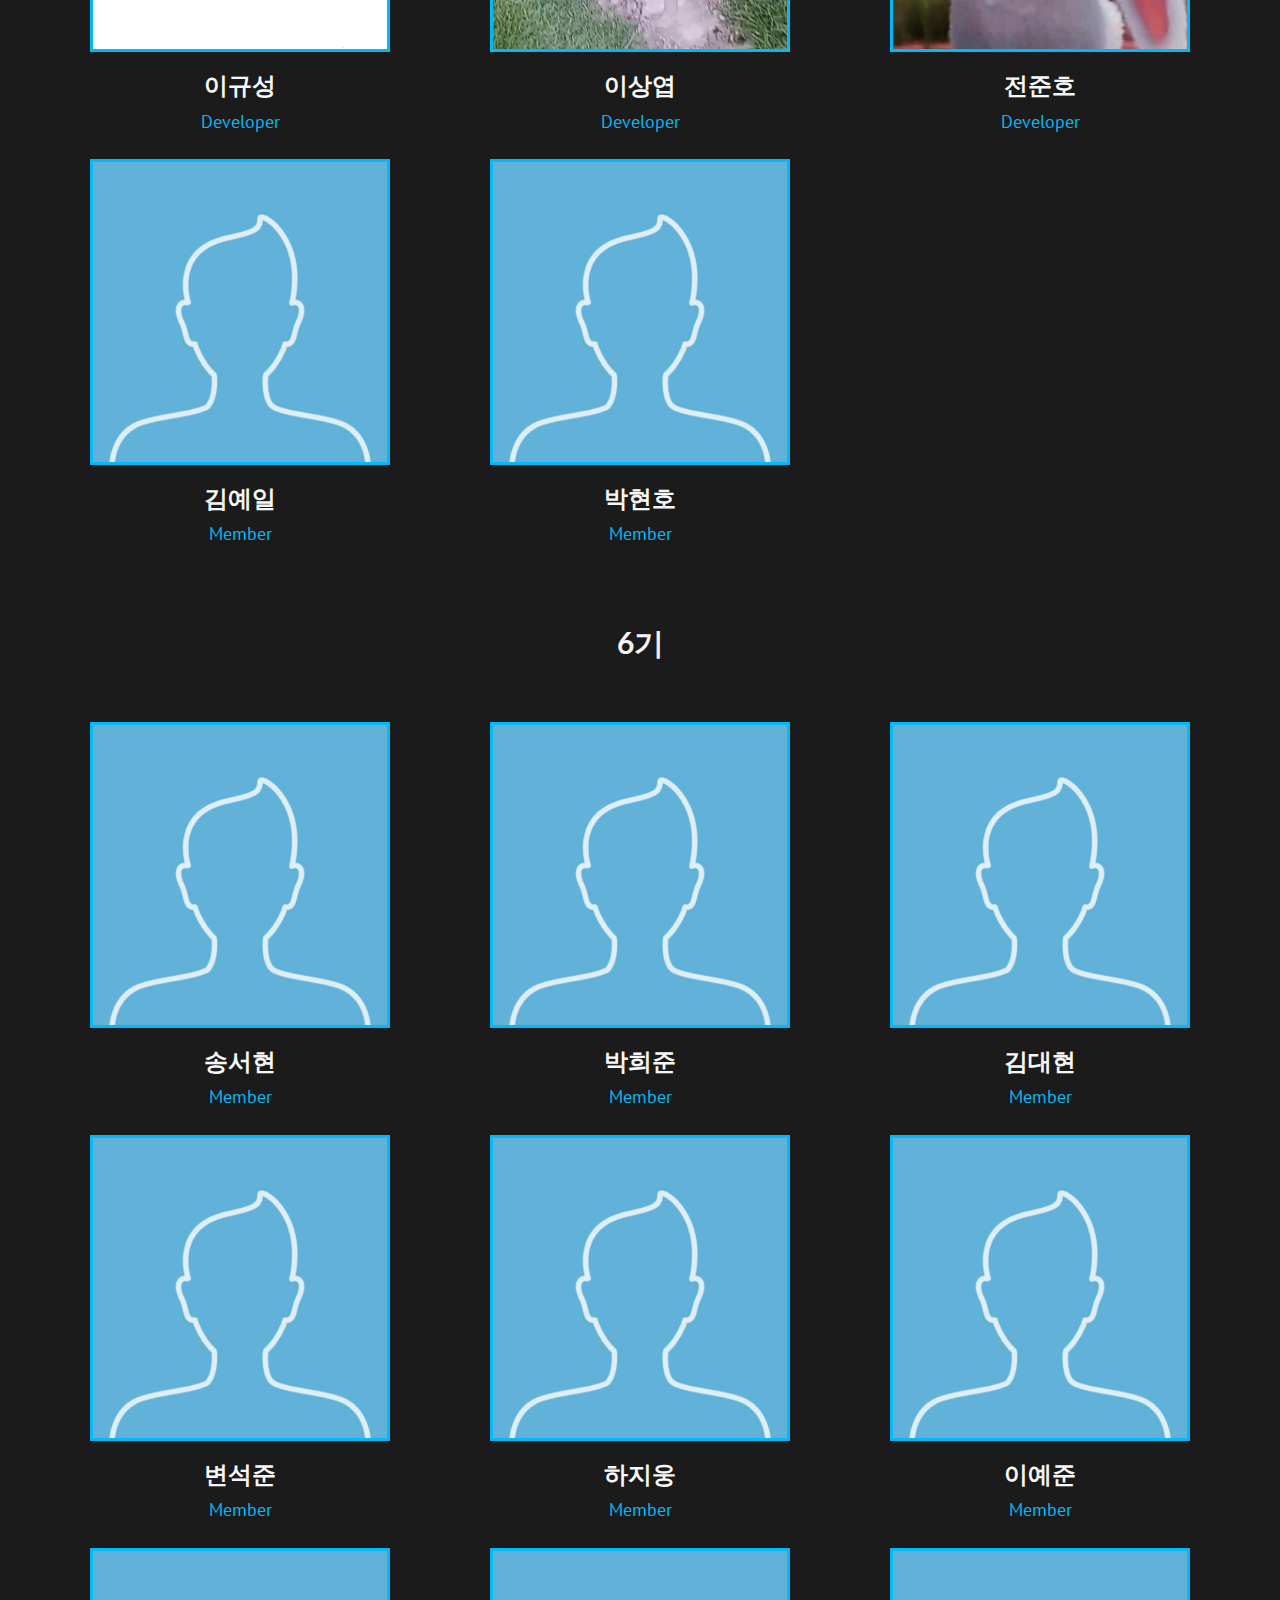
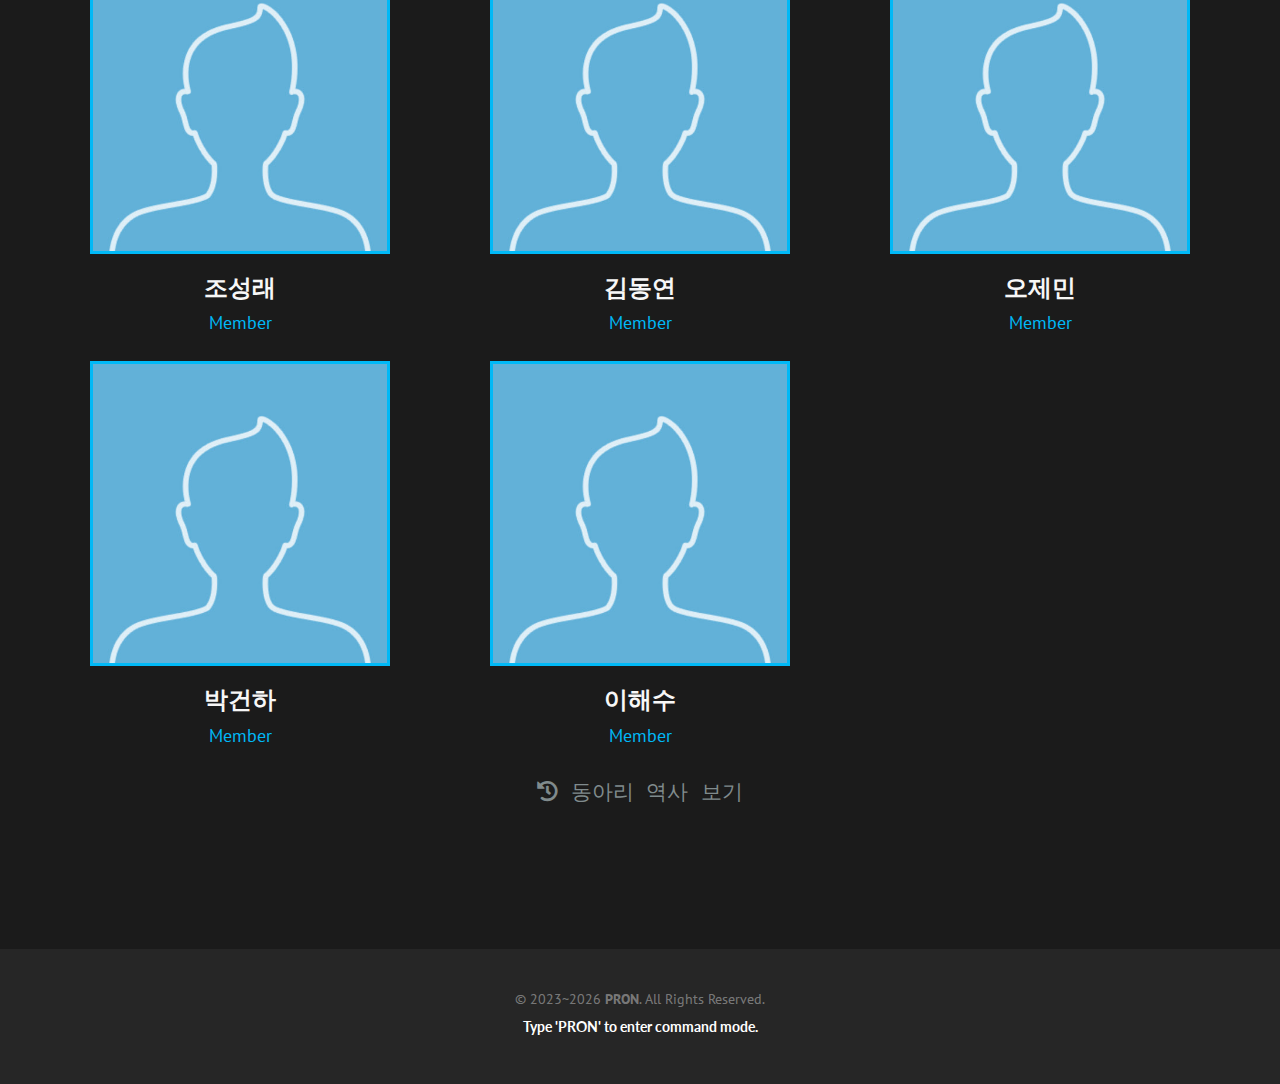
==== commit ad4c0879: "간지😎" ====
--- a/index.html
+++ b/index.html
@@ -28,6 +28,7 @@
 	<link rel="alternate stylesheet" href="css/red.css" title="red">
 	<link rel="alternate stylesheet" href="css/blue-munsell.css" title="blue-munsell">
 	<link rel="stylesheet" href="css/demo.css">
+	<link rel="stylesheet" href="css/intro.css">
 
 	<!-- Scripts -->
 	<script src="js/countdown.js"></script>
@@ -40,9 +41,23 @@
 			<div class="preload-placeholder"></div>
 		</div>
 	</div>
-
-	<section id="home-page">
-		<div class="container-fluid home-bg">
+	<div id="intro">
+		<img id="intro-logo" src="images/onlylogo_transparent.png" alt="Logo">
+		<div class="scrolldown-wrapper">
+			<p>마우스를 움직여 보세요</p>
+		<div class="scrolldown">
+			<svg height="30" width="10">
+				<circle class="scrolldown-p1" cx="5" cy="15" r="2" />
+				<circle class="scrolldown-p2" cx="5" cy="15" r="2" />
+			</svg>
+		</div>
+	</div>
+
+	</div>
+
+	<div id="main-content">
+		<section id="home-page">
+			<div class="container-fluid home-bg">
 			<div class="row">
 				<div class="col-md-12 text-center home-page">
 					<div class="main-logo"></div>
@@ -50,369 +65,367 @@
 					<a href=""><img src="images/logo.png" alt="" style="width: 30vw;" /></a>
 
 				</div>
-                    <div class="row">
-					<!-- 링크 -->
+				<div class="row">
+				<!-- 링크 -->
 					<div class="col-sm-12 social-shear text-center">
 						<a href="https://www.youtube.com/@pronshinsung" target="_blank"><i class="fab fa-youtube"></i></a>
 						<a href="https://discord.gg/vrM2nKmS" target="_blank"><i class="fab fa-discord"></i></a>
 						<a href="https://www.instagram.com/shinsung.pron/" target="_blank"><i class="fab fa-instagram"></i></a>
 						<a href="https://github.com/ShinsungPRON" target="_blank"><i class="fab fa-github"></i></a>
 					</div>
-                    </div>
 				</div>
 			</div>
-		</div>
-	</section><!-- /#home-page -->
-
-	<section id="service-page">
-		<div class="container">
-			<div class="row">
-				<div class="col-md-12 text-center">
-					<h1 class="service-title">INTRODUCE</h1>
-					<div class="service-aro-icon">
-						<div class="service-aro-left"></div>
-							<i class="fa fa-gift"></i>
-						<div class="service-aro-right"></div>
-					</div>
-					<h2>신성고 프로그래밍 동아리</h2>
-					<p>저희는 함께 다양한 활동을 하며 성장하고 있습니다.</p>
-				</div>
-
-				<div class="col-md-3 col-sm-6 text-center service">
-					<i class="fas fa-laptop"></i>
-					<h3>Web</h3>
-					<p>웹표준 수업 및 프론트엔드</p>
-				</div>
-				<div class="col-md-3 col-sm-6 text-center service">
-					<i class="fa fa-rocket"></i>
-					<h3>Language</h3>
-					<p>Python, Java 등 다양한 프로그래밍 언어</p>
-				</div>
-				<div class="col-md-3 col-sm-6 text-center service">
-					<i class="fas fa-gamepad"></i>
-					<h3>Game</h3>
-					<p>유니티를 바탕으로 게임 개발 학습</p>
-				</div>
-				<div class="col-md-3 col-sm-6 text-center service">
-					<i class="fa fa-picture-o"></i>
-					<h3>AI</h3>
-					<p>인공지능 탐구, 개발, 활용</p>
-				</div>
-
-				<iframe width="1120" height="630" src="https://www.youtube.com/embed/OOeJ71HxroE?si=RdHbjQD8n54rDb7Z"
-						title="프론을 소개합니다" allowfullscreen class="center-block" style="margin-top: 5rem; margin-bottom: 3rem;"></iframe>
-
-			</div><!-- /.row -->
-		</div><!-- /.container -->
-	</section>
-
-	<section id="about-page">
-		<div class="container">
-			<div class="row">
-				<div class="col-md-12 text-center">
-					<h1 class="about-title">About Us</h1>
-					<div class="service-aro-icon">
-						<div class="service-aro-left"></div>
-							<i class="fa fa-group"></i>
-						<div class="service-aro-right"></div>
-					</div>
-					<h2>저희는 신성고 최고의 소프트웨어 동아리입니다!</h2>
-					<p>재능있고 창의적인 신성고 학생들이 동아리에 소속되어 있습니다.</p>
-				</div>
-
-				<!------------------------------------< 선생님 >------------------------------------>
-
-				<div class="col-md-12 text-center" style="margin-top: 5%;">
-					<h1 class="about-title">담당 선생님</h1>
-				</div>
-
+		</section><!-- /#home-page -->
+		<section id="service-page">
+			<div class="container">
 				<div class="row">
-					<div class="col-md-4 text-center member">
-						<div class="member-img">
-							<img src="/images/TR/yjw.png" alt="" />
-						</div>
-						<h3>윤지운 선생님</h3>
-						<span>정보과학과 (2022~2023)</span>
-					</div>
-					<div class="col-md-4 text-center member">
-						<div class="member-img">
-							<img src="/images/TR/psj.jpg" alt="" />
-						</div>
-						<h3>박수자 선생님</h3>
-						<span>정보과학과 (2024~)</span>
-					</div>
-				</div>
-				<!------------------------------------< 5기 >------------------------------------>
-
-				<div class="col-md-12 text-center" style="margin-top: 5%;">
-					<h1 class="about-title">5기</h1>
-				</div>
-
+					<div class="col-md-12 text-center">
+						<h1 class="service-title">INTRODUCE</h1>
+						<div class="service-aro-icon">
+							<div class="service-aro-left"></div>
+								<i class="fa fa-gift"></i>
+							<div class="service-aro-right"></div>
+						</div>
+						<h2>신성고 프로그래밍 동아리</h2>
+						<p>저희는 함께 다양한 활동을 하며 성장하고 있습니다.</p>
+					</div>
+
+					<div class="col-md-3 col-sm-6 text-center service">
+						<i class="fas fa-laptop"></i>
+						<h3>Web</h3>
+						<p>웹표준 수업 및 프론트엔드</p>
+					</div>
+					<div class="col-md-3 col-sm-6 text-center service">
+						<i class="fa fa-rocket"></i>
+						<h3>Language</h3>
+						<p>Python, Java 등 다양한 프로그래밍 언어</p>
+					</div>
+					<div class="col-md-3 col-sm-6 text-center service">
+						<i class="fas fa-gamepad"></i>
+						<h3>Game</h3>
+						<p>유니티를 바탕으로 게임 개발 학습</p>
+					</div>
+					<div class="col-md-3 col-sm-6 text-center service">
+						<i class="fa fa-picture-o"></i>
+						<h3>AI</h3>
+						<p>인공지능 탐구, 개발, 활용</p>
+					</div>
+					<div class="video-container">
+						<iframe src="https://www.youtube.com/embed/OOeJ71HxroE?si=RdHbjQD8n54rDb7Z"
+								title="프론을 소개합니다" allowfullscreen class="center-block" style="margin-top: 5rem; margin-bottom: 3rem;"></iframe>
+					</div>
+				</div><!-- /.row -->
+			</div><!-- /.container -->
+		</section>
+
+		<section id="about-page">
+			<div class="container">
 				<div class="row">
-					<div class="col-md-4 text-center member">
-						<div class="member-img">
-							<img src="images/5/jjw.jpg" alt="" />
-							<div class="member-social">
-								<a class="first-icon" href="https://github.com/underconnor" target="_blank"><i class="fab fa-github" target="_blank"></i></a>
-								<a class="second-icon" href="https://www.instagram.com/ji.won_1204" target="_blank"><i class="fab fa-instagram" target="_blank"></i></a>
-							</div>
-						</div>
-						<h3>정지원</h3>
-						<span>Leader | Lead Developer</span>
-					</div>
-
-					<div class="col-md-4 text-center member">
-						<div class="member-img">
-							<img src="images/5/ljg.jpg" alt="" />
-							<div class="member-social">
-								<a class="first-icon" href="https://github.com/yjikoo" target="_blank"><i class="fab fa-github" target="_blank"></i></a>
-							</div>
-						</div>
-						<h3>이지구</h3>
-						<span>Sub Leader | Lead Developer</span>
-					</div>
-
-					<div class="col-md-4 text-center member">
-						<div class="member-img">
-							<img src="images/5/ksh.jpg" alt="" />
-							<div class="member-social">
-								<a class="first-icon" href="https://github.com/outsider7n5" target="_blank"><i class="fab fa-github" target="_blank"></i></a>
-							</div>
-						</div>
-						<h3>김수훈</h3>
-						<span>Developer</span>
-					</div>
-				</div>
-
+					<div class="col-md-12 text-center">
+						<h1 class="about-title">About Us</h1>
+						<div class="service-aro-icon">
+							<div class="service-aro-left"></div>
+								<i class="fa fa-group"></i>
+							<div class="service-aro-right"></div>
+						</div>
+						<h2>저희는 신성고 최고의 소프트웨어 동아리입니다!</h2>
+						<p>재능있고 창의적인 신성고 학생들이 동아리에 소속되어 있습니다.</p>
+					</div>
+
+					<!------------------------------------< 선생님 >------------------------------------>
+
+					<div class="col-md-12 text-center" style="margin-top: 5%;">
+						<h1 class="about-title">담당 선생님</h1>
+					</div>
+
+					<div class="row">
+						<div class="col-md-4 text-center member">
+							<div class="member-img">
+								<img src="/images/TR/yjw.png" alt="" />
+							</div>
+							<h3>윤지운 선생님</h3>
+							<span>정보과학과 (2022~2023)</span>
+						</div>
+						<div class="col-md-4 text-center member">
+							<div class="member-img">
+								<img src="/images/TR/psj.jpg" alt="" />
+							</div>
+							<h3>박수자 선생님</h3>
+							<span>정보과학과 (2024~)</span>
+						</div>
+					</div>
+					<!------------------------------------< 5기 >------------------------------------>
+
+					<div class="col-md-12 text-center" style="margin-top: 5%;">
+						<h1 class="about-title">5기</h1>
+					</div>
+
+					<div class="row">
+						<div class="col-md-4 text-center member">
+							<div class="member-img">
+								<img src="images/5/jjw.jpg" alt="" />
+								<div class="member-social">
+									<a class="first-icon" href="https://github.com/underconnor" target="_blank"><i class="fab fa-github" target="_blank"></i></a>
+									<a class="second-icon" href="https://www.instagram.com/ji.won_1204" target="_blank"><i class="fab fa-instagram" target="_blank"></i></a>
+								</div>
+							</div>
+							<h3>정지원</h3>
+							<span>Leader | Lead Developer</span>
+						</div>
+
+						<div class="col-md-4 text-center member">
+							<div class="member-img">
+								<img src="images/5/ljg.jpg" alt="" />
+								<div class="member-social">
+									<a class="first-icon" href="https://github.com/yjikoo" target="_blank"><i class="fab fa-github" target="_blank"></i></a>
+								</div>
+							</div>
+							<h3>이지구</h3>
+							<span>Sub Leader | Lead Developer</span>
+						</div>
+
+						<div class="col-md-4 text-center member">
+							<div class="member-img">
+								<img src="images/5/ksh.jpg" alt="" />
+								<div class="member-social">
+									<a class="first-icon" href="https://github.com/outsider7n5" target="_blank"><i class="fab fa-github" target="_blank"></i></a>
+								</div>
+							</div>
+							<h3>김수훈</h3>
+							<span>Developer</span>
+						</div>
+					</div>
+
+					<div class="row">
+						<div class="col-md-4 text-center member">
+							<div class="member-img">
+								<img src="images/unnamed.jpg" alt="" />
+								<div class="member-social">
+									<a class="first-icon" href="https://github.com/husangjun" target="_blank"><i class="fab fa-github" target="_blank"></i></a>
+								</div>
+							</div>
+							<h3>박지원</h3>
+							<span>Developer</span>
+						</div>
+
+						<div class="col-md-4 text-center member">
+							<div class="member-img">
+								<img src="images/5/sjh.jpg" alt="" />
+								<div class="member-social">
+									<a class="first-icon" href="https://github.com/user24345" target="_blank"><i class="fab fa-github" target="_blank"></i></a>
+								</div>
+							</div>
+							<h3>송준혁</h3>
+							<span>Developer</span>
+						</div>
+
+						<div class="col-md-4 text-center member">
+							<div class="member-img">
+								<img src="images/unnamed.jpg" alt="" />
+							</div>
+							<h3>유진형</h3>
+							<span>Lead Developer</span>
+						</div>
+					</div>
+
+					<div class="row">
+						<div class="col-md-4 text-center member">
+							<div class="member-img">
+								<img src="images/5/lgs.jpg" alt="" />
+								<div class="member-social">
+									<a class="first-icon" href="https://github.com/wcrain1020" target="_blank"><i class="fab fa-github" target="_blank"></i></a>
+								</div>
+							</div>
+							<h3>이규성</h3>
+							<span>Developer</span>
+						</div>
+
+						<div class="col-md-4 text-center member">
+							<div class="member-img">
+								<img src="images/5/lsy.jpg" alt="" />
+								<div class="member-social">
+									<a class="first-icon" href="https://github.com/ninja8173" target="_blank"><i class="fab fa-github" target="_blank"></i></a>
+								</div>
+							</div>
+							<h3>이상엽</h3>
+							<span>Developer</span>
+						</div>
+
+						<div class="col-md-4 text-center member">
+							<div class="member-img">
+								<img src="images/5/jjh.jpg" alt="" />
+								<div class="member-social">
+									<a class="first-icon" href="https://github.com/junjo2016j" target="_blank"><i class="fab fa-github" target="_blank"></i></a>
+								</div>
+							</div>
+							<h3>전준호</h3>
+							<span>Developer</span>
+						</div>
+					</div>
+
+					<div class="row">
+						<div class="col-md-4 text-center member">
+							<div class="member-img">
+								<img src="images/unnamed.jpg" alt="" />
+								<div class="member-social">
+								</div>
+							</div>
+							<h3>김예일</h3>
+							<span>Member</span>
+						</div>
+						<div class="col-md-4 text-center member">
+							<div class="member-img">
+								<img src="images/unnamed.jpg" alt="" />
+								<div class="member-social">
+								</div>
+							</div>
+							<h3>박현호</h3>
+							<span>Member</span>
+						</div>
+					</div>
+					<!------------------------------------< 6기 >------------------------------------>
+
+					<div class="col-md-12 text-center" style="margin-top: 5%;">
+						<h1 class="about-title">6기</h1>
+					</div>
+
+					<div class="row">
+						<div class="col-md-4 text-center member">
+							<div class="member-img">
+								<img src="images/unnamed.jpg" alt="" />
+								<div class="member-social">
+								</div>
+							</div>
+							<h3>송서현</h3>
+							<span>Member</span>
+						</div>
+						<div class="col-md-4 text-center member">
+							<div class="member-img">
+								<img src="images/unnamed.jpg" alt="" />
+								<div class="member-social">
+								</div>
+							</div>
+							<h3>박희준</h3>
+							<span>Member</span>
+						</div>
+						<div class="col-md-4 text-center member">
+							<div class="member-img">
+								<img src="images/unnamed.jpg" alt="" />
+								<div class="member-social">
+								</div>
+							</div>
+							<h3>김대현</h3>
+							<span>Member</span>
+						</div>
+					</div>
+					<div class="row">
+						<div class="col-md-4 text-center member">
+							<div class="member-img">
+								<img src="images/unnamed.jpg" alt="" />
+								<div class="member-social">
+								</div>
+							</div>
+							<h3>변석준</h3>
+							<span>Member</span>
+						</div>
+						<div class="col-md-4 text-center member">
+							<div class="member-img">
+								<img src="images/unnamed.jpg" alt="" />
+								<div class="member-social">
+								</div>
+							</div>
+							<h3>하지웅</h3>
+							<span>Member</span>
+						</div>
+						<div class="col-md-4 text-center member">
+							<div class="member-img">
+								<img src="images/unnamed.jpg" alt="" />
+								<div class="member-social">
+								</div>
+							</div>
+							<h3>이예준</h3>
+							<span>Member</span>
+						</div>
+					</div>
+					<div class="row">
+						<div class="col-md-4 text-center member">
+							<div class="member-img">
+								<img src="images/unnamed.jpg" alt="" />
+								<div class="member-social">
+								</div>
+							</div>
+							<h3>조성래</h3>
+							<span>Member</span>
+						</div>
+						<div class="col-md-4 text-center member">
+							<div class="member-img">
+								<img src="images/unnamed.jpg" alt="" />
+								<div class="member-social">
+								</div>
+							</div>
+							<h3>김동연</h3>
+							<span>Member</span>
+						</div>
+						<div class="col-md-4 text-center member">
+							<div class="member-img">
+								<img src="images/unnamed.jpg" alt="" />
+								<div class="member-social">
+								</div>
+							</div>
+							<h3>오제민</h3>
+							<span>Member</span>
+						</div>
+					</div>
+					<div class="row">
+						<div class="col-md-4 text-center member">
+							<div class="member-img">
+								<img src="images/unnamed.jpg" alt="" />
+								<div class="member-social">
+								</div>
+							</div>
+							<h3>박건하</h3>
+							<span>Member</span>
+						</div>
+						<div class="col-md-4 text-center member">
+							<div class="member-img">
+								<img src="images/unnamed.jpg" alt="" />
+								<div class="member-social">
+								</div>
+							</div>
+							<h3>이해수</h3>
+							<span>Member</span>
+						</div>
+					</div>
+					<a href="history" ><p class="view-history"><i class="fa fa-history fa-solid"></i> 동아리 역사 보기</p></a>
+				</div><!-- /.row -->
+
+
+
+			</div><!-- /.container -->
+		</section><!-- /#about-page -->
+
+		<footer class="footer">
+			<div class="container">
 				<div class="row">
-					<div class="col-md-4 text-center member">
-						<div class="member-img">
-							<img src="images/unnamed.jpg" alt="" />
-							<div class="member-social">
-								<a class="first-icon" href="https://github.com/husangjun" target="_blank"><i class="fab fa-github" target="_blank"></i></a>
-							</div>
-						</div>
-						<h3>박지원</h3>
-						<span>Developer</span>
-					</div>
-
-					<div class="col-md-4 text-center member">
-						<div class="member-img">
-							<img src="images/5/sjh.jpg" alt="" />
-							<div class="member-social">
-								<a class="first-icon" href="https://github.com/user24345" target="_blank"><i class="fab fa-github" target="_blank"></i></a>
-							</div>
-						</div>
-						<h3>송준혁</h3>
-						<span>Developer</span>
-					</div>
-
-					<div class="col-md-4 text-center member">
-						<div class="member-img">
-							<img src="images/unnamed.jpg" alt="" />
-						</div>
-						<h3>유진형</h3>
-						<span>Lead Developer</span>
-					</div>
-				</div>
-
-				<div class="row">
-					<div class="col-md-4 text-center member">
-						<div class="member-img">
-							<img src="images/5/lgs.jpg" alt="" />
-							<div class="member-social">
-								<a class="first-icon" href="https://github.com/wcrain1020" target="_blank"><i class="fab fa-github" target="_blank"></i></a>
-							</div>
-						</div>
-						<h3>이규성</h3>
-						<span>Developer</span>
-					</div>
-
-					<div class="col-md-4 text-center member">
-						<div class="member-img">
-							<img src="images/5/lsy.jpg" alt="" />
-							<div class="member-social">
-								<a class="first-icon" href="https://github.com/ninja8173" target="_blank"><i class="fab fa-github" target="_blank"></i></a>
-							</div>
-						</div>
-						<h3>이상엽</h3>
-						<span>Developer</span>
-					</div>
-
-					<div class="col-md-4 text-center member">
-						<div class="member-img">
-							<img src="images/5/jjh.jpg" alt="" />
-							<div class="member-social">
-								<a class="first-icon" href="https://github.com/junjo2016j" target="_blank"><i class="fab fa-github" target="_blank"></i></a>
-							</div>
-						</div>
-						<h3>전준호</h3>
-						<span>Developer</span>
-					</div>
-				</div>
-
-				<div class="row">
-					<div class="col-md-4 text-center member">
-						<div class="member-img">
-							<img src="images/unnamed.jpg" alt="" />
-							<div class="member-social">
-							</div>
-						</div>
-						<h3>김예일</h3>
-						<span>Member</span>
-					</div>
-					<div class="col-md-4 text-center member">
-						<div class="member-img">
-							<img src="images/unnamed.jpg" alt="" />
-							<div class="member-social">
-							</div>
-						</div>
-						<h3>박현호</h3>
-						<span>Member</span>
-					</div>
-				</div>
-				<!------------------------------------< 6기 >------------------------------------>
-
-				<div class="col-md-12 text-center" style="margin-top: 5%;">
-					<h1 class="about-title">6기</h1>
-				</div>
-
-				<div class="row">
-					<div class="col-md-4 text-center member">
-						<div class="member-img">
-							<img src="images/unnamed.jpg" alt="" />
-							<div class="member-social">
-							</div>
-						</div>
-						<h3>송서현</h3>
-						<span>Member</span>
-					</div>
-					<div class="col-md-4 text-center member">
-						<div class="member-img">
-							<img src="images/unnamed.jpg" alt="" />
-							<div class="member-social">
-							</div>
-						</div>
-						<h3>박희준</h3>
-						<span>Member</span>
-					</div>
-					<div class="col-md-4 text-center member">
-						<div class="member-img">
-							<img src="images/unnamed.jpg" alt="" />
-							<div class="member-social">
-							</div>
-						</div>
-						<h3>김대현</h3>
-						<span>Member</span>
-					</div>
-				</div>
-				<div class="row">
-					<div class="col-md-4 text-center member">
-						<div class="member-img">
-							<img src="images/unnamed.jpg" alt="" />
-							<div class="member-social">
-							</div>
-						</div>
-						<h3>변석준</h3>
-						<span>Member</span>
-					</div>
-					<div class="col-md-4 text-center member">
-						<div class="member-img">
-							<img src="images/unnamed.jpg" alt="" />
-							<div class="member-social">
-							</div>
-						</div>
-						<h3>하지웅</h3>
-						<span>Member</span>
-					</div>
-					<div class="col-md-4 text-center member">
-						<div class="member-img">
-							<img src="images/unnamed.jpg" alt="" />
-							<div class="member-social">
-							</div>
-						</div>
-						<h3>이예준</h3>
-						<span>Member</span>
-					</div>
-				</div>
-				<div class="row">
-					<div class="col-md-4 text-center member">
-						<div class="member-img">
-							<img src="images/unnamed.jpg" alt="" />
-							<div class="member-social">
-							</div>
-						</div>
-						<h3>조성래</h3>
-						<span>Member</span>
-					</div>
-					<div class="col-md-4 text-center member">
-						<div class="member-img">
-							<img src="images/unnamed.jpg" alt="" />
-							<div class="member-social">
-							</div>
-						</div>
-						<h3>김동연</h3>
-						<span>Member</span>
-					</div>
-					<div class="col-md-4 text-center member">
-						<div class="member-img">
-							<img src="images/unnamed.jpg" alt="" />
-							<div class="member-social">
-							</div>
-						</div>
-						<h3>오제민</h3>
-						<span>Member</span>
-					</div>
-				</div>
-				<div class="row">
-					<div class="col-md-4 text-center member">
-						<div class="member-img">
-							<img src="images/unnamed.jpg" alt="" />
-							<div class="member-social">
-							</div>
-						</div>
-						<h3>박건하</h3>
-						<span>Member</span>
-					</div>
-					<div class="col-md-4 text-center member">
-						<div class="member-img">
-							<img src="images/unnamed.jpg" alt="" />
-							<div class="member-social">
-							</div>
-						</div>
-						<h3>이해수</h3>
-						<span>Member</span>
-					</div>
-				</div>
-				<a href="history" ><p class="view-history"><i class="fa fa-history fa-solid"></i> 동아리 역사 보기</p></a>
-			</div><!-- /.row -->
-
-
-
-		</div><!-- /.container -->
-	</section><!-- /#about-page -->
-
-	<footer class="footer">
-		<div class="container">
-			<div class="row">
-				<div class="col-sm-12 text-center">
-					<p id="copyright"></p>
-					<script>
-						const year = new Date();
-						document.getElementById("copyright").innerHTML = "&copy; 2023~"+ year.getFullYear()+" <strong>PRON</strong>. All Rights Reserved.";
-					</script>
-					<h5 style="color: white;">Type 'PRON' to enter command mode.</h5>
+					<div class="col-sm-12 text-center">
+						<p id="copyright"></p>
+						<script>
+							const year = new Date();
+							document.getElementById("copyright").innerHTML = "&copy; 2023~"+ year.getFullYear()+" <strong>PRON</strong>. All Rights Reserved.";
+						</script>
+						<h5 style="color: white;">Type 'PRON' to enter command mode.</h5>
+					</div>
 				</div>
 			</div>
-		</div>
-	</footer><!-- /.footer -->
-
+		</footer><!-- /.footer -->
+	</div>
 	<!-- JS -->
 	<script type="text/javascript" src="js/jquery.min.js"></script>
 	<script type="text/javascript" src="js/bootstrap.min.js"></script>
 	<script type="text/javascript" src="js/countdown.js"></script>
 	<script type="text/javascript" src="js/jquery.ajaxchimp.js"></script>
 	<script type="text/javascript" src="js/scripts.js"></script>
+	<script type="text/javascript" src="js/intro.js"></script>
 
 	<!-- =========================================================
 	     STYLE SWITCHER | ONLY FOR DEMO NOT INCLUDED IN MAIN FILES
--- a/css/style.css
+++ b/css/style.css
@@ -32,7 +32,7 @@
 
 	html, body {
 		width: 100%;
-		height: 100%;
+		/*height: 100%;*/
 		margin: 0px;
 		padding: 0px;
 		overflow-x: hidden;
@@ -101,6 +101,24 @@
 		text-align: center;
 		top: 65%;
 	}
+
+	.video-container {
+		position: relative;
+		width: 100%;
+		overflow: hidden;
+		padding-top: 56.25%; /* 16:9 비율*/
+		margin-top: 5rem;
+		margin-bottom: 3rem;
+	}
+
+	.video-container iframe {
+		position: absolute;
+		top: 0;
+		left: 0;
+		width: 100%;
+		height: 100%;
+	}
+
 
 /* === Home === */
 	#home-page{
--- a/css/intro.css
+++ b/css/intro.css
@@ -0,0 +1,67 @@
+#intro {
+    background: linear-gradient(135deg, #001f4f, #111111);
+    background-size: cover;
+    width: 100%;
+    height: 100vh;
+    display: flex;
+    align-items: center;
+    justify-content: center;
+    color: white;
+    position: relative;
+    font-size: 2rem;
+    -webkit-transition: background-color 1000ms linear;
+    -moz-transition: background-color 1000ms linear;
+    -o-transition: background-color 1000ms linear;
+    -ms-transition: background-color 1000ms linear;
+    transition: background-color 1000ms linear;
+}
+#intro-logo {
+    width: 8vw;
+    transition: width 0.05s ease;
+}
+#main-content {
+    transition: opacity 1s ease;
+}
+.scrolldown-wrapper {
+    position: absolute;
+    left: 50%;
+    bottom: 15px;
+    transform: translateX(-50%);
+    text-align: center;
+}
+
+.scrolldown {
+    border: 2px solid #FFFFFF;
+    border-radius: 30px;
+    height: 46px;
+    margin: 0 auto 8px;
+    text-align: center;
+    width: 30px;
+}
+
+.scrolldown-p1,
+.scrolldown-p2 {
+    animation-duration: 1.5s;
+    animation-name: scrolldown;
+    animation-iteration-count: infinite;
+    fill: #FFFFFF;
+}
+
+.scrolldown-p2 {
+    animation-delay: .75s;
+}
+
+@keyframes scrolldown {
+    0% {
+        opacity: 0;
+        transform: translate(0, -8px);
+    }
+    50% {
+        opacity: 1;
+        transform: translate(0, 0);
+    }
+    100% {
+        opacity: 0;
+        transform: translate(0, 8px);
+    }
+}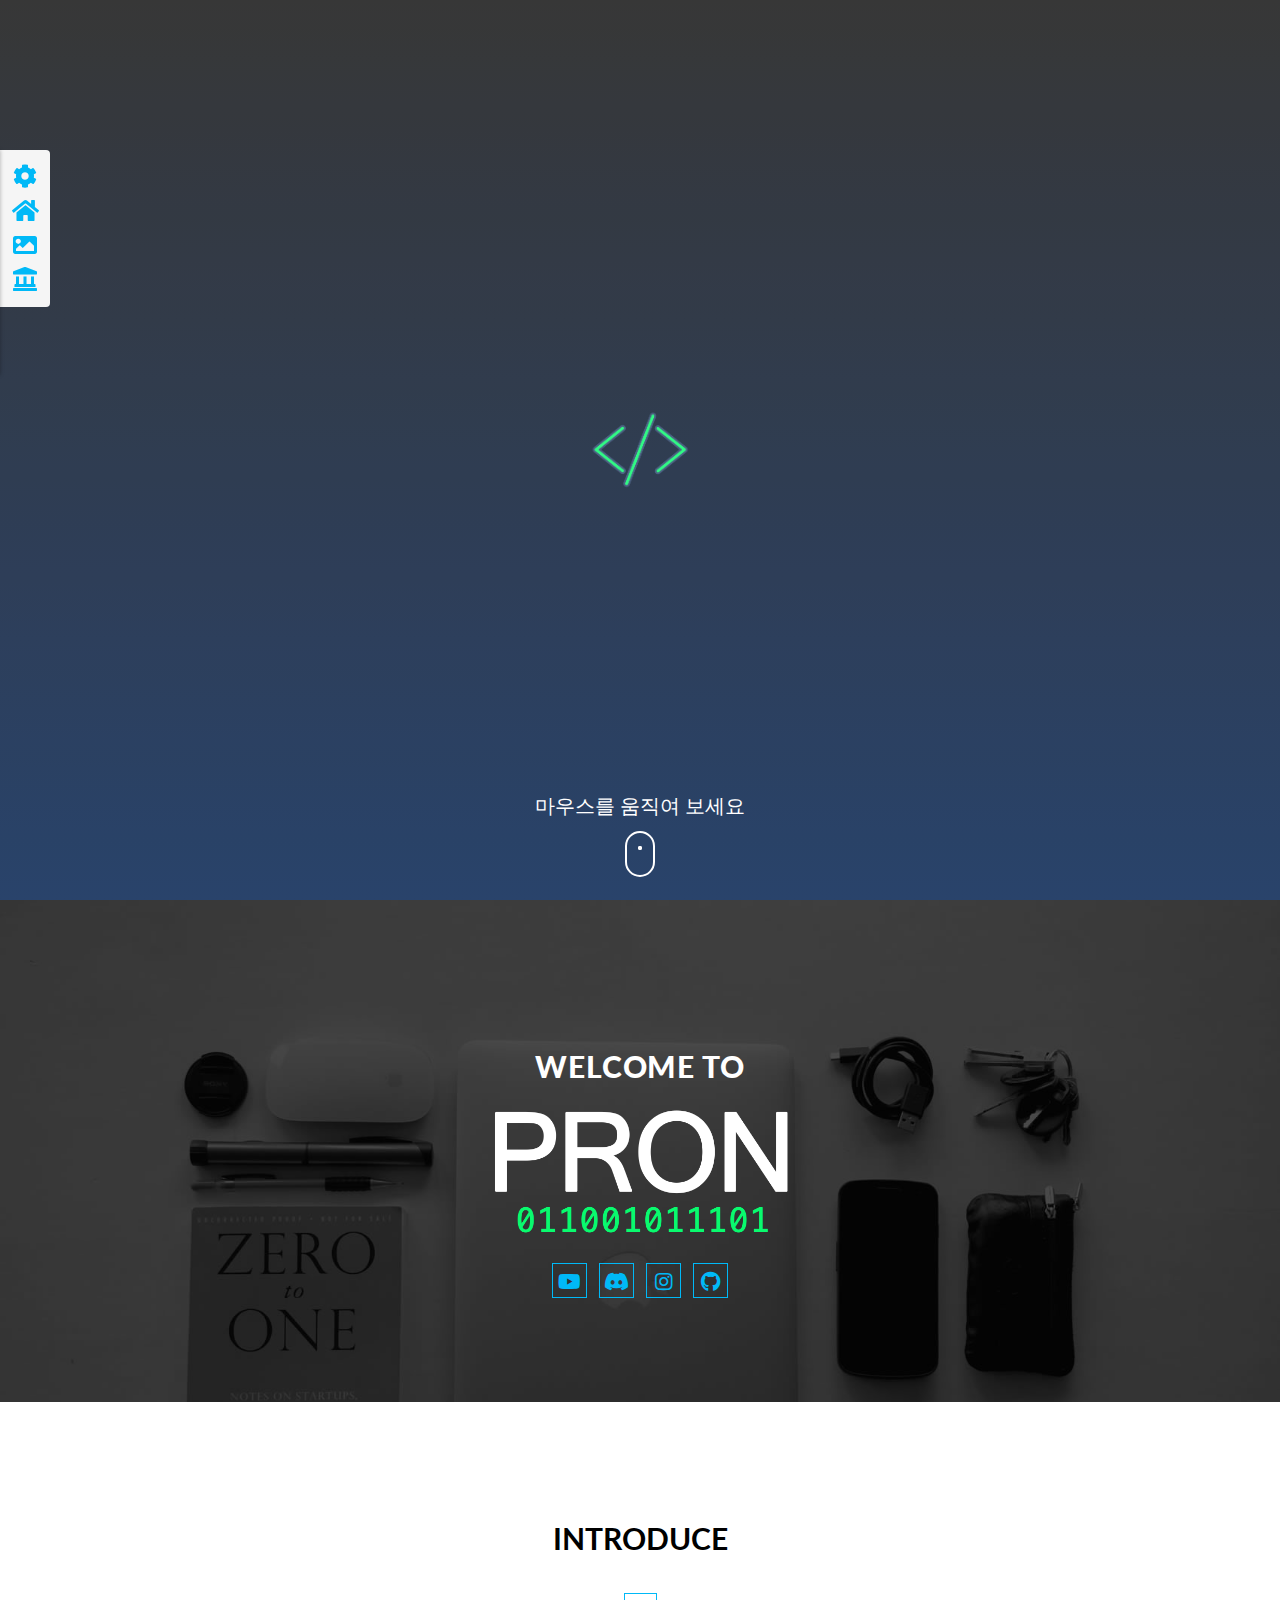
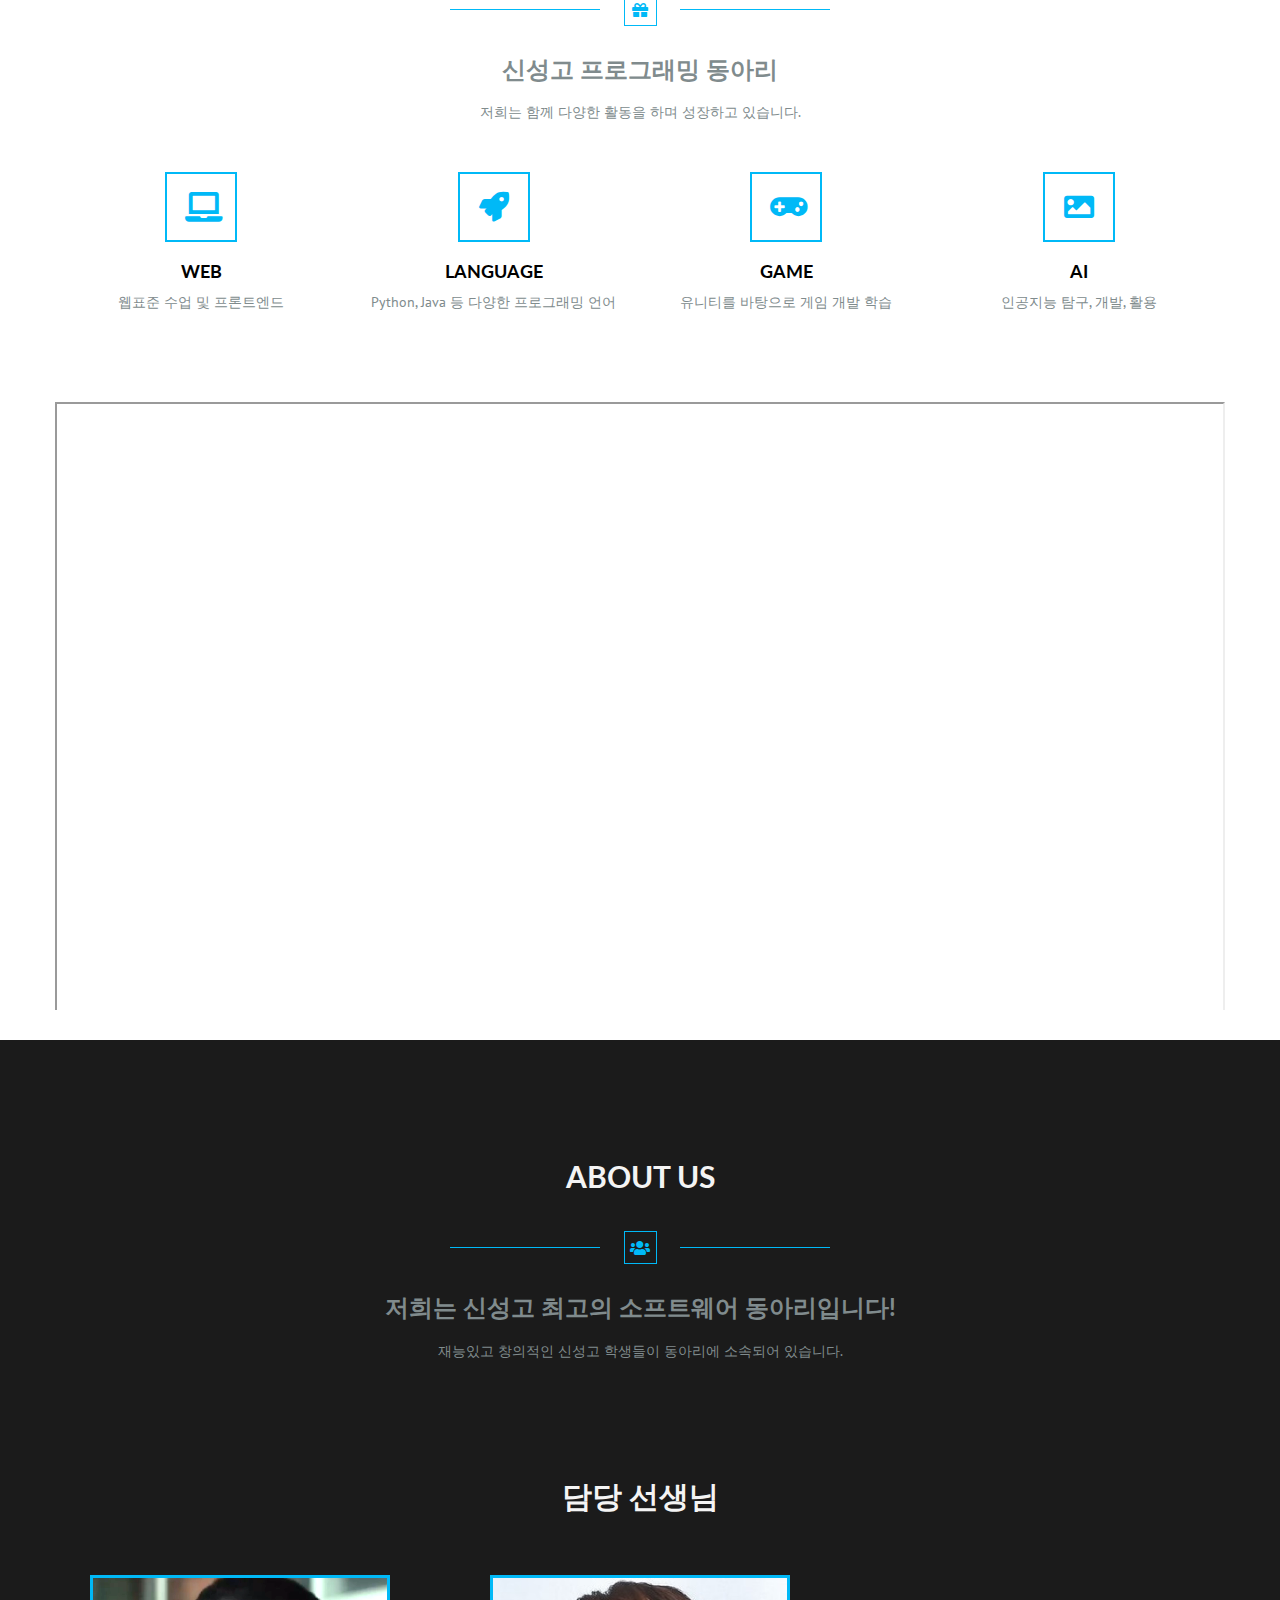
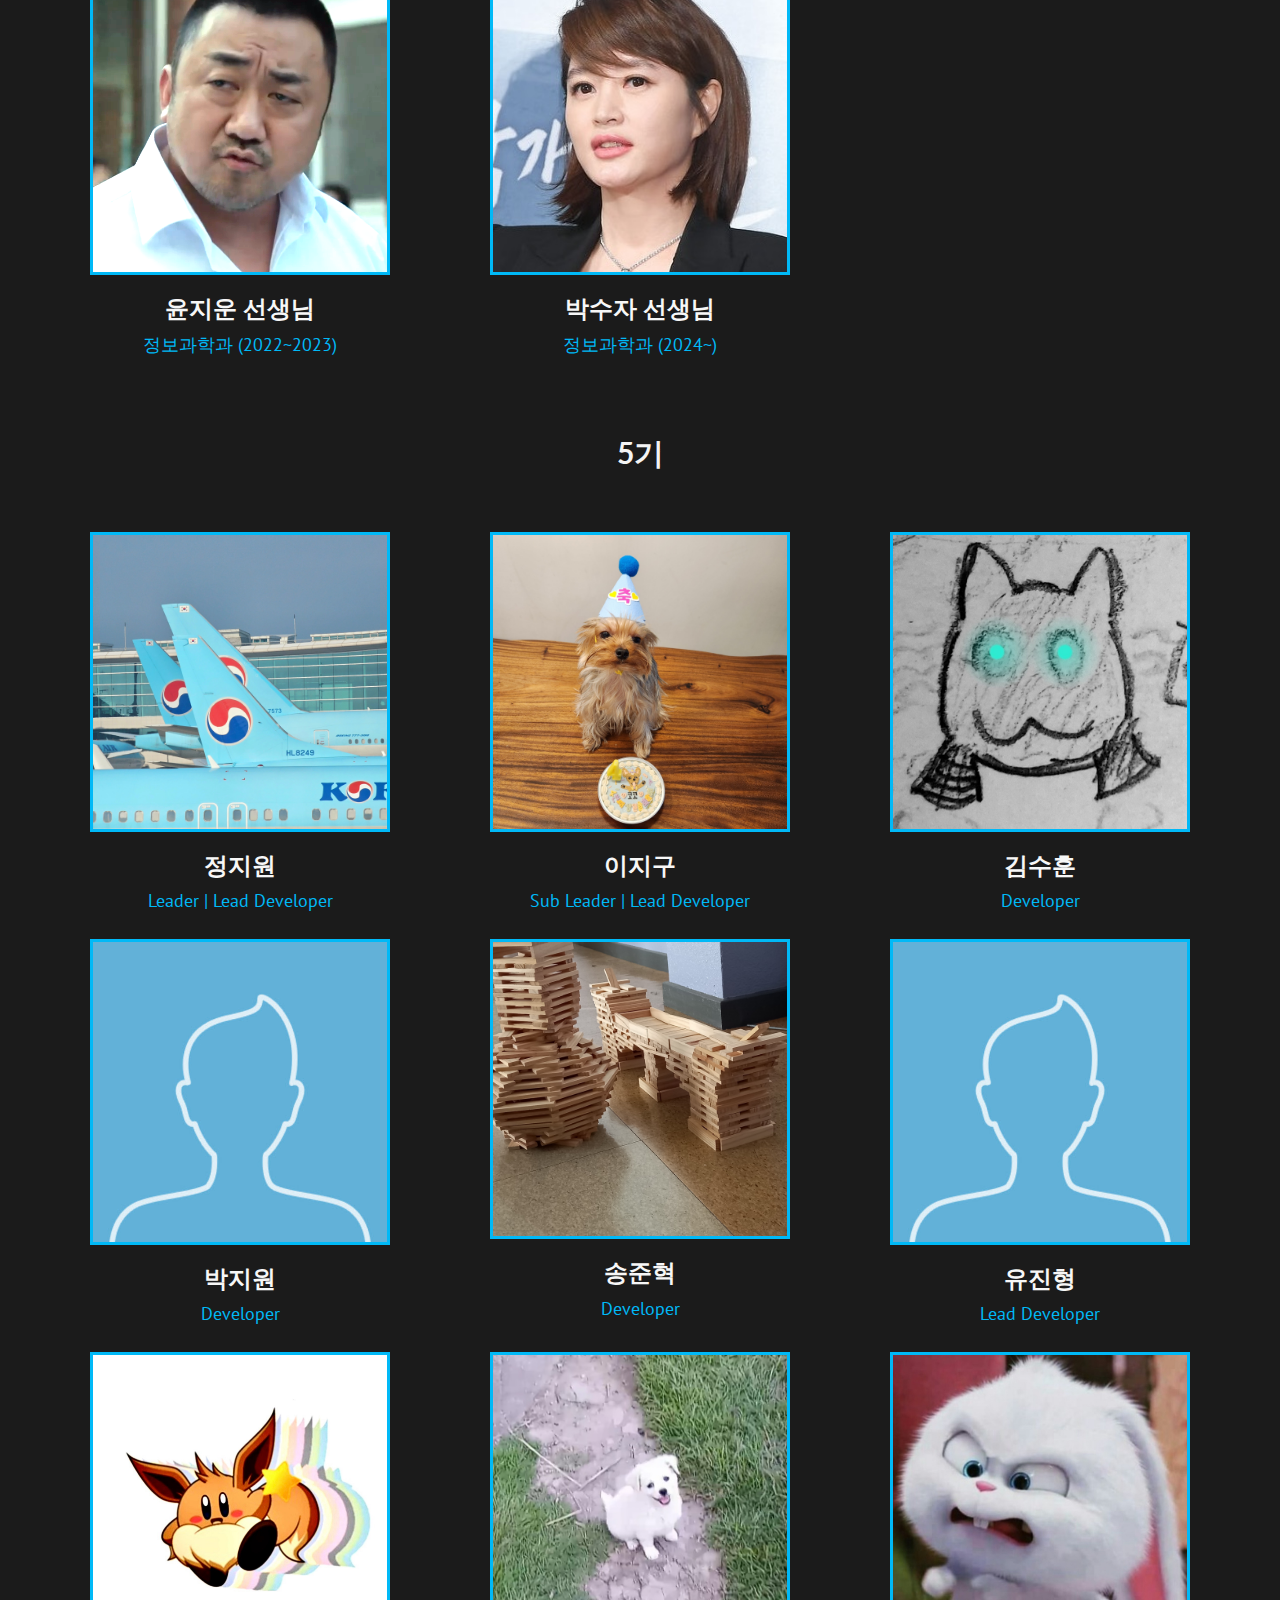
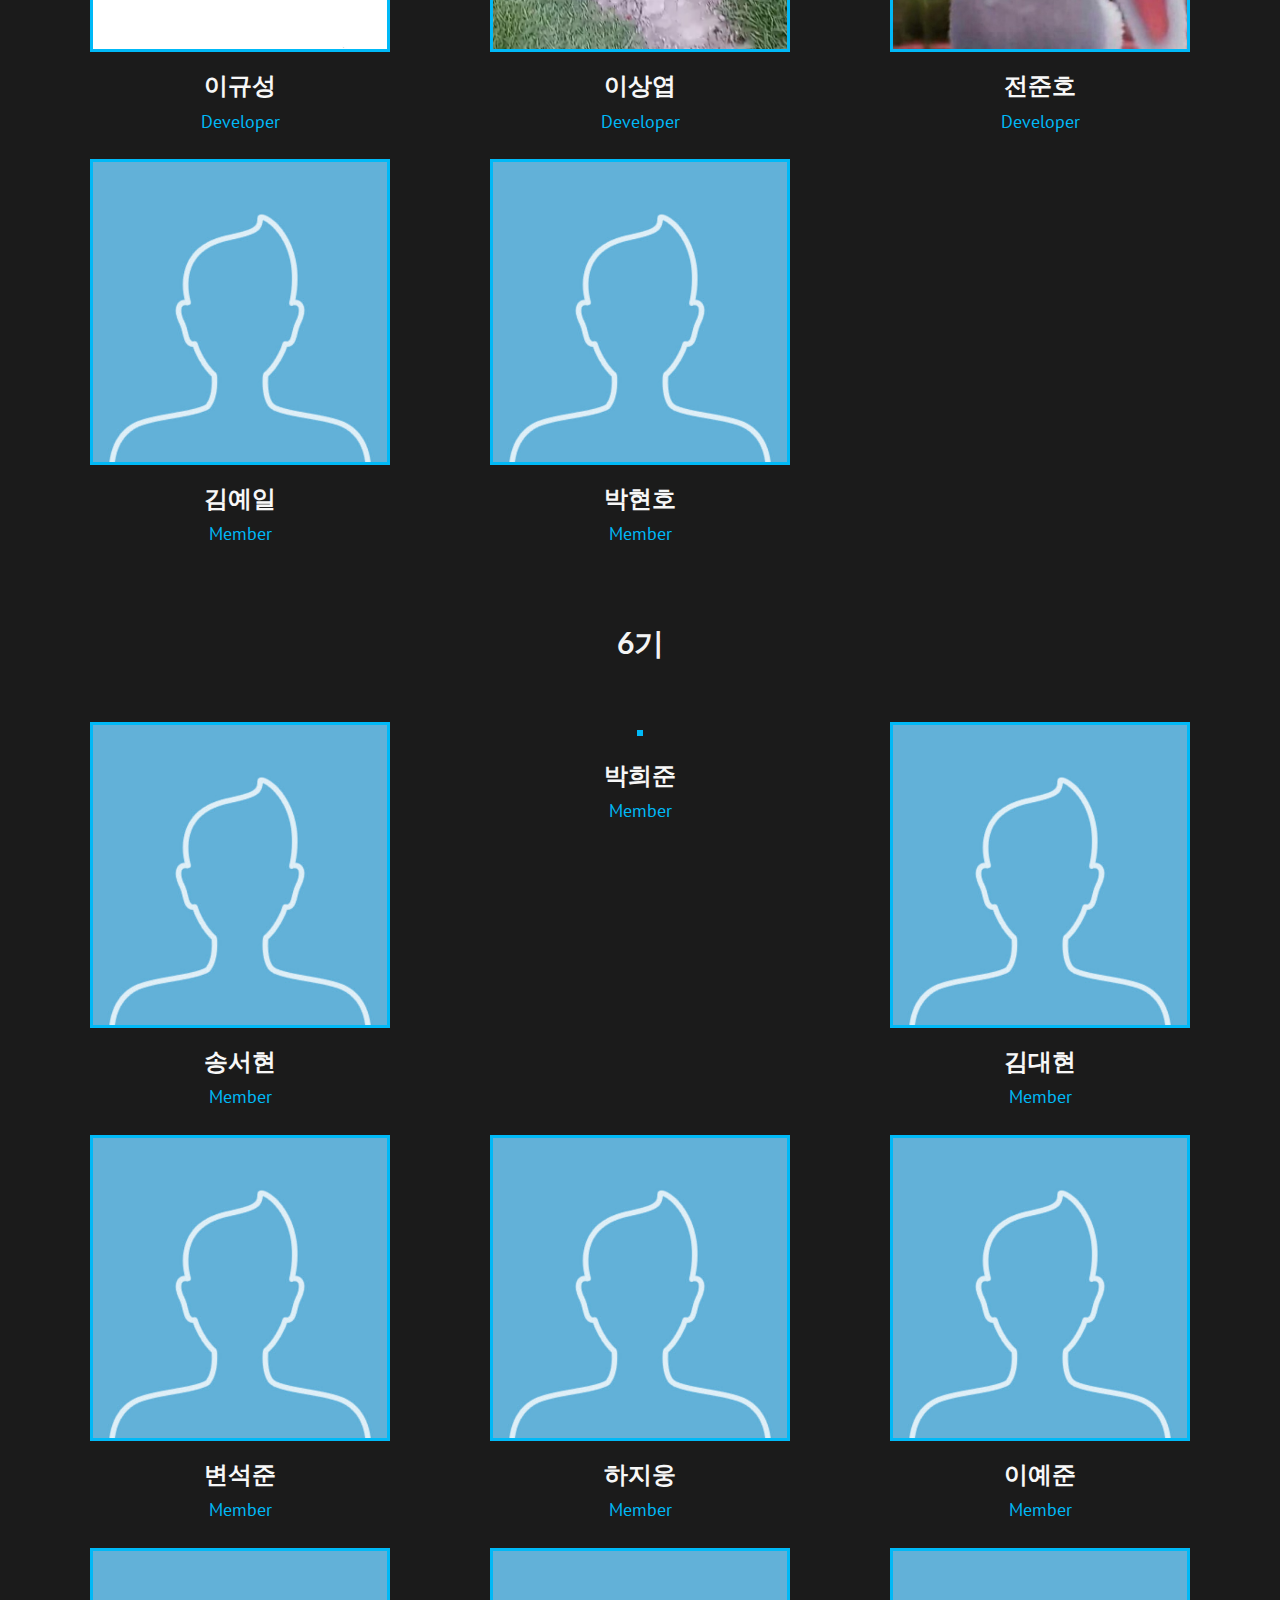
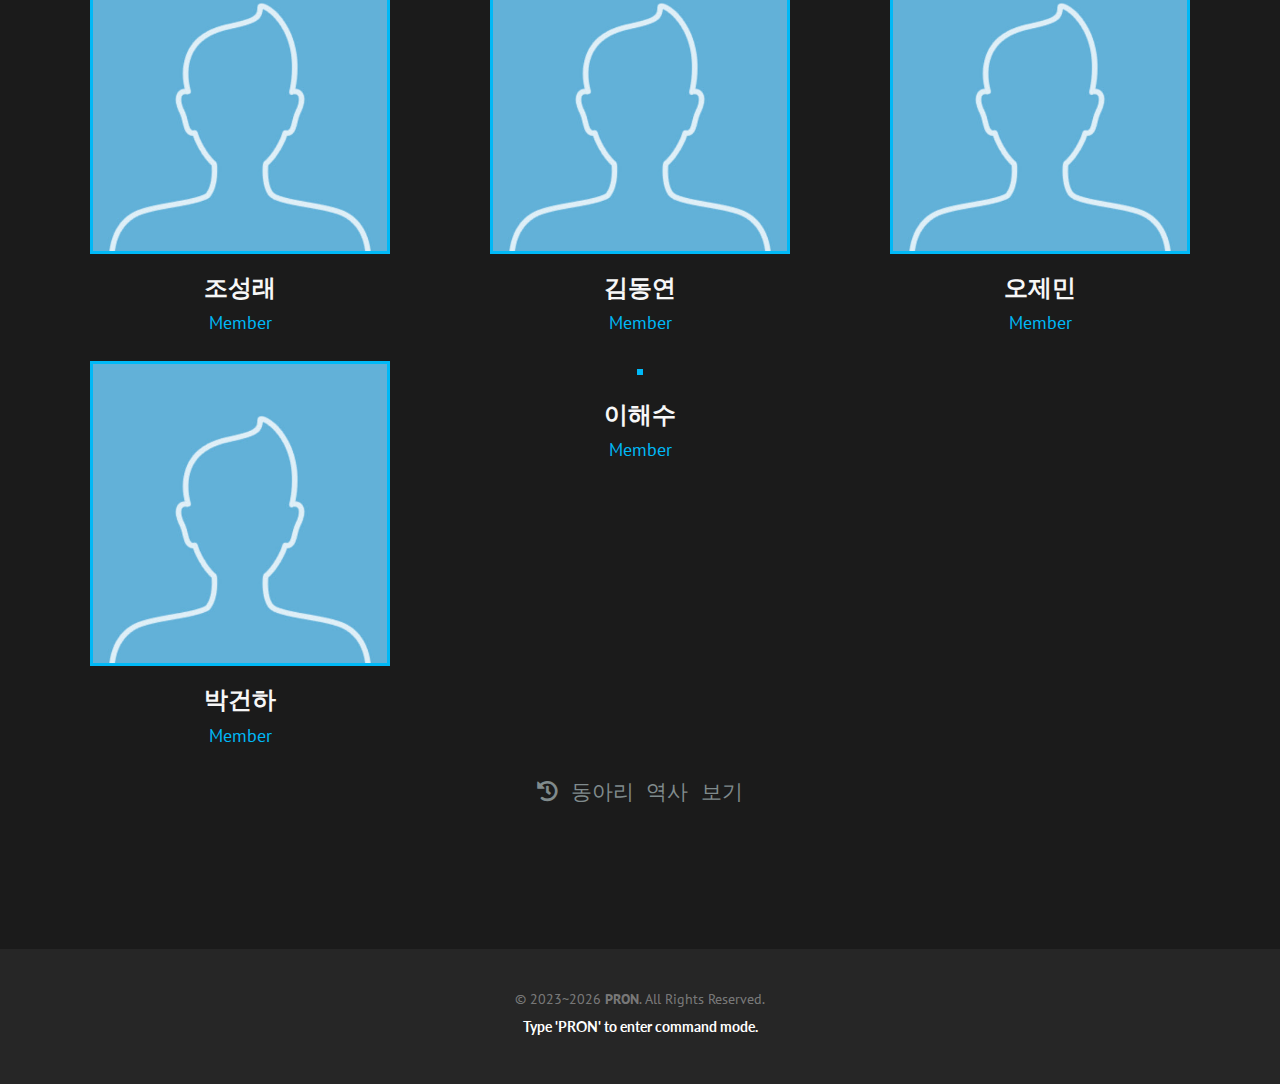
==== commit bb51fc92: "Update index.html" ====
--- a/index.html
+++ b/index.html
@@ -301,7 +301,7 @@
 						</div>
 						<div class="col-md-4 text-center member">
 							<div class="member-img">
-								<img src="images/unnamed.jpg" alt="" />
+								<img src="images/6/hj.jpg" alt="" />
 								<div class="member-social">
 								</div>
 							</div>
@@ -388,7 +388,7 @@
 						</div>
 						<div class="col-md-4 text-center member">
 							<div class="member-img">
-								<img src="images/unnamed.jpg" alt="" />
+								<img src="images/6/hs.jpg" alt="" />
 								<div class="member-social">
 								</div>
 							</div>
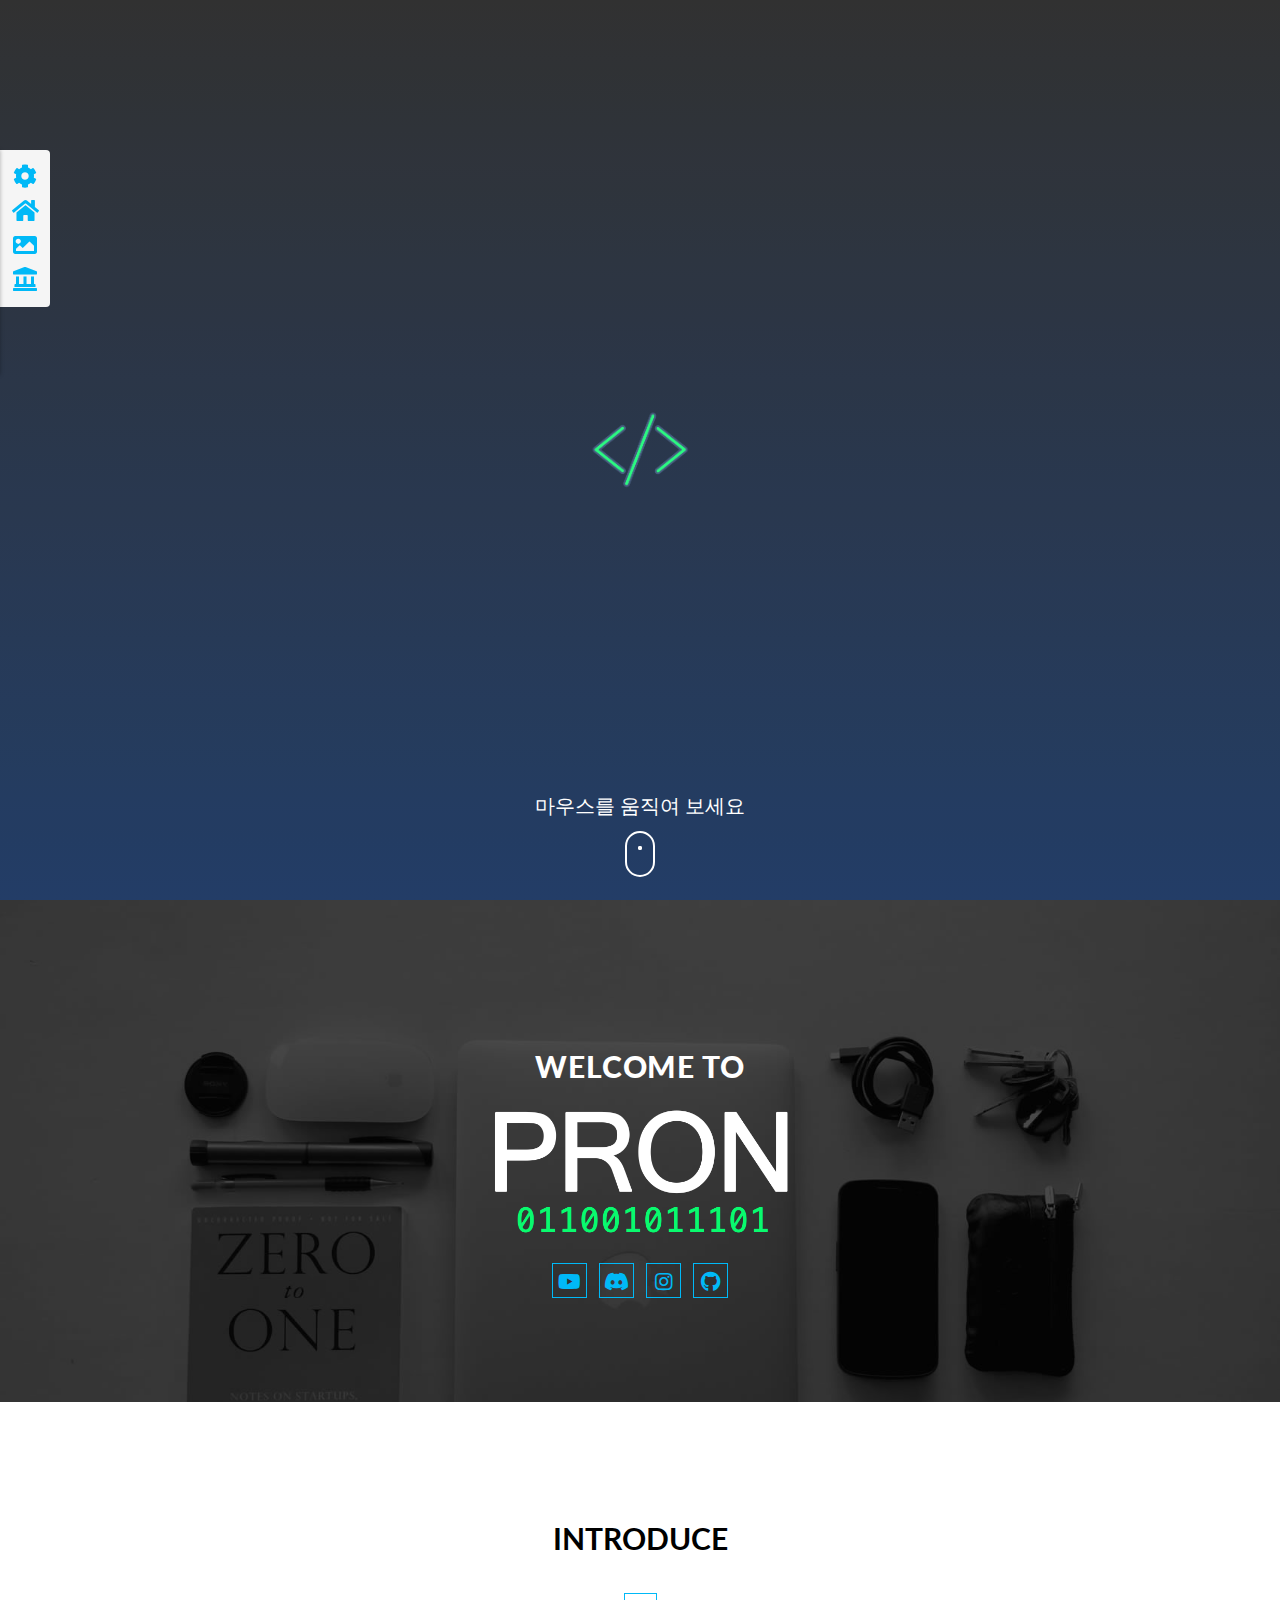
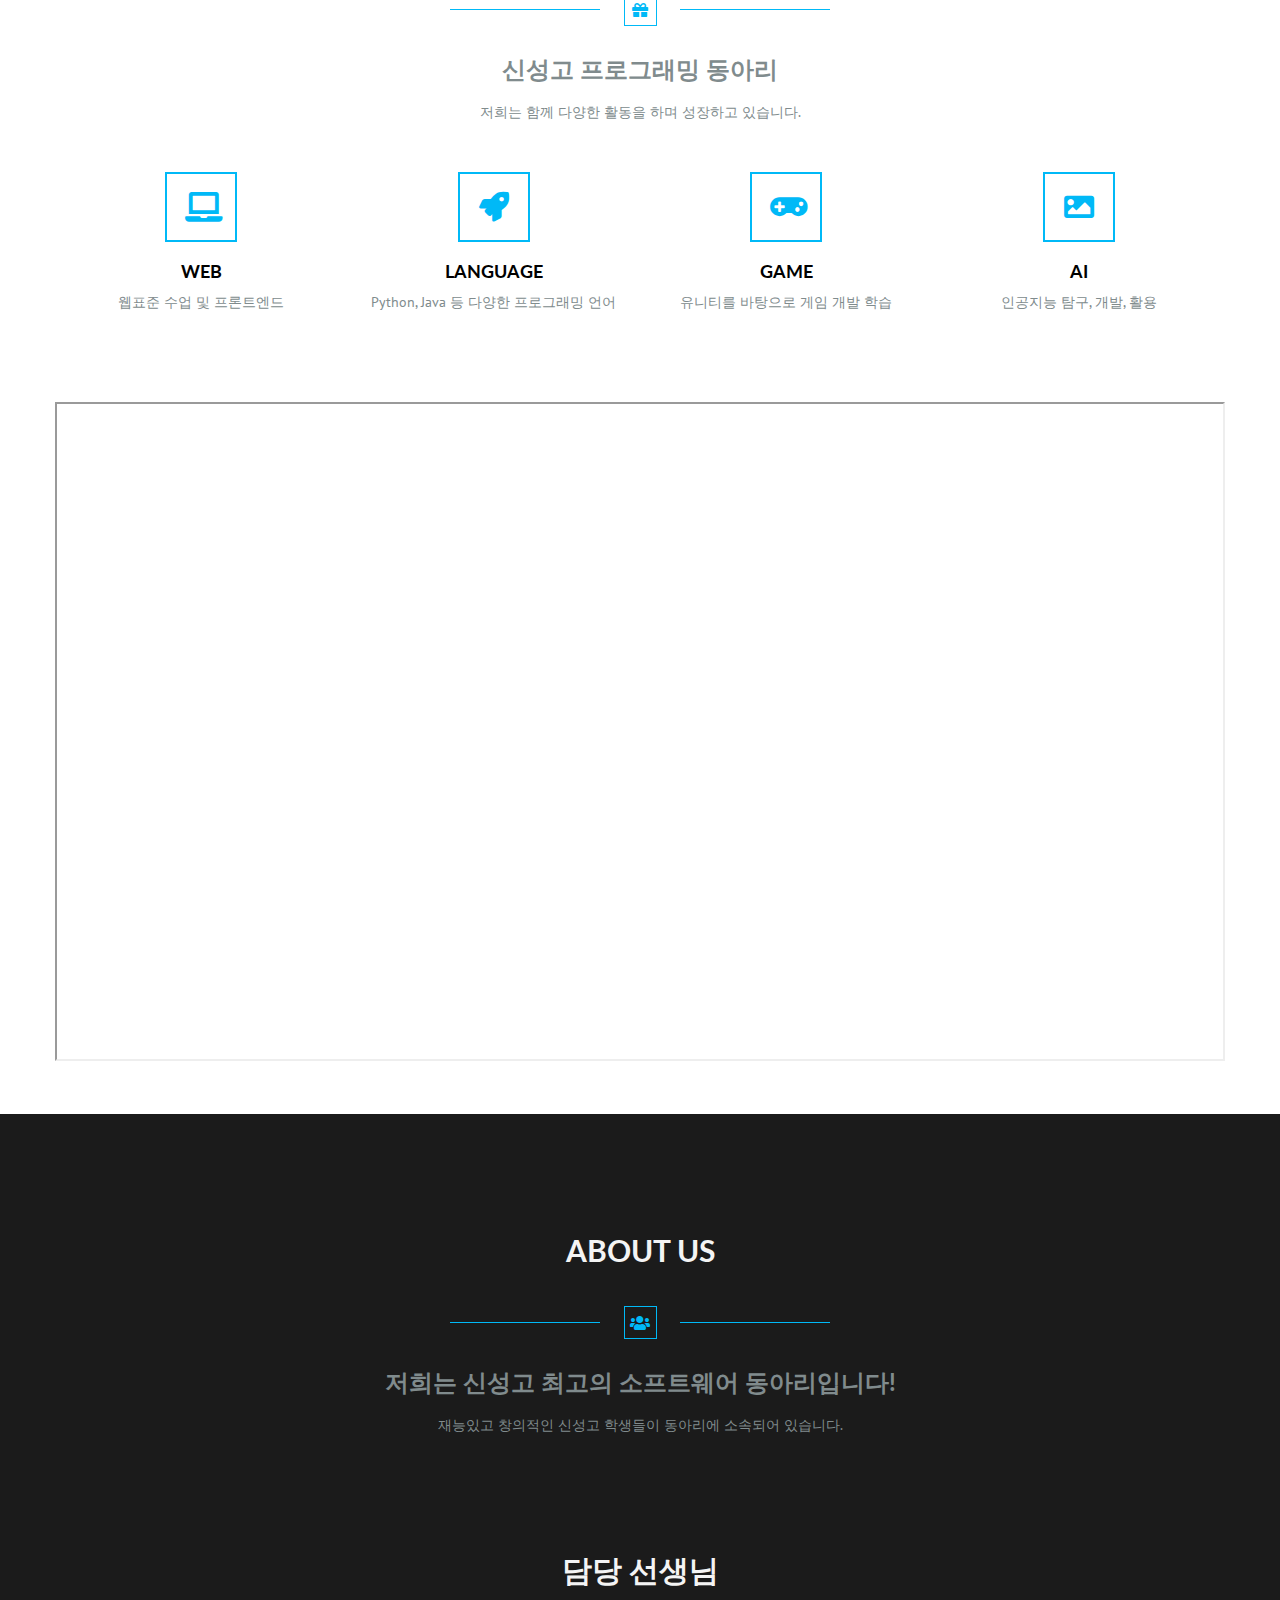
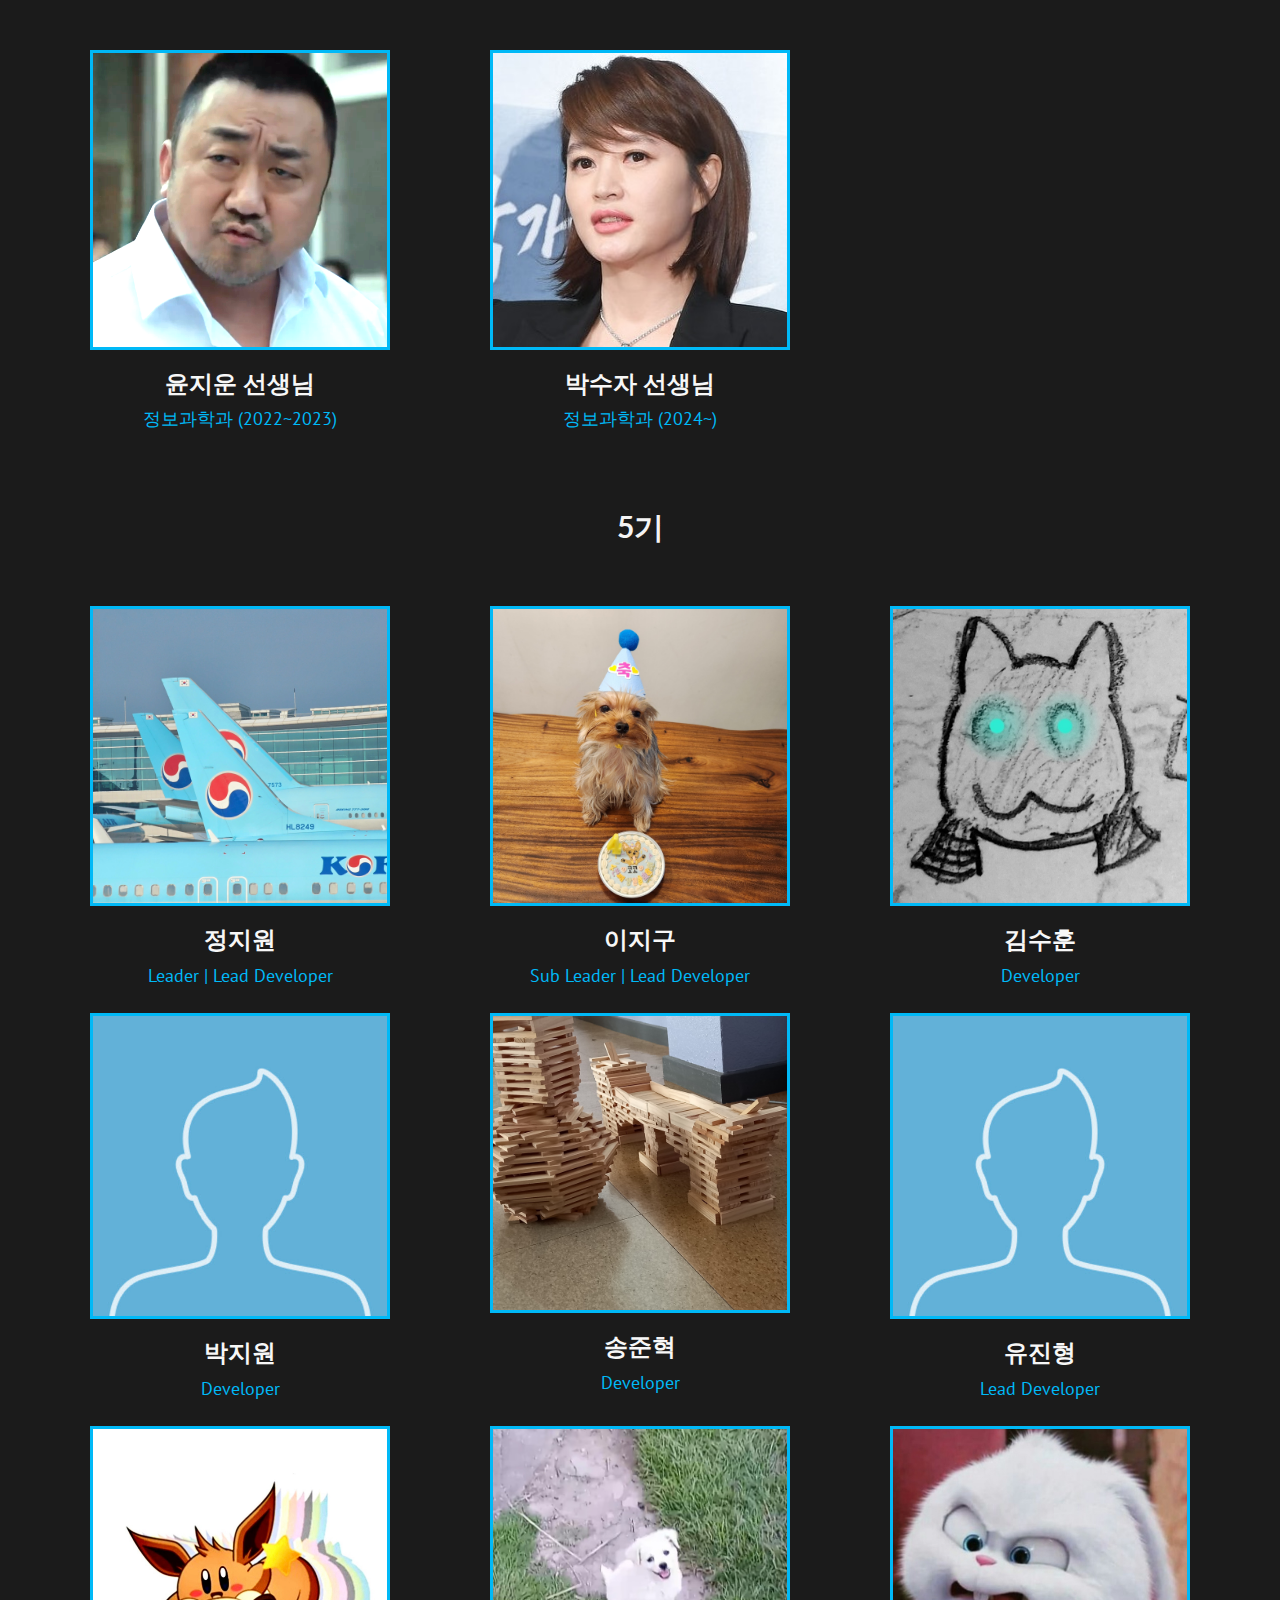
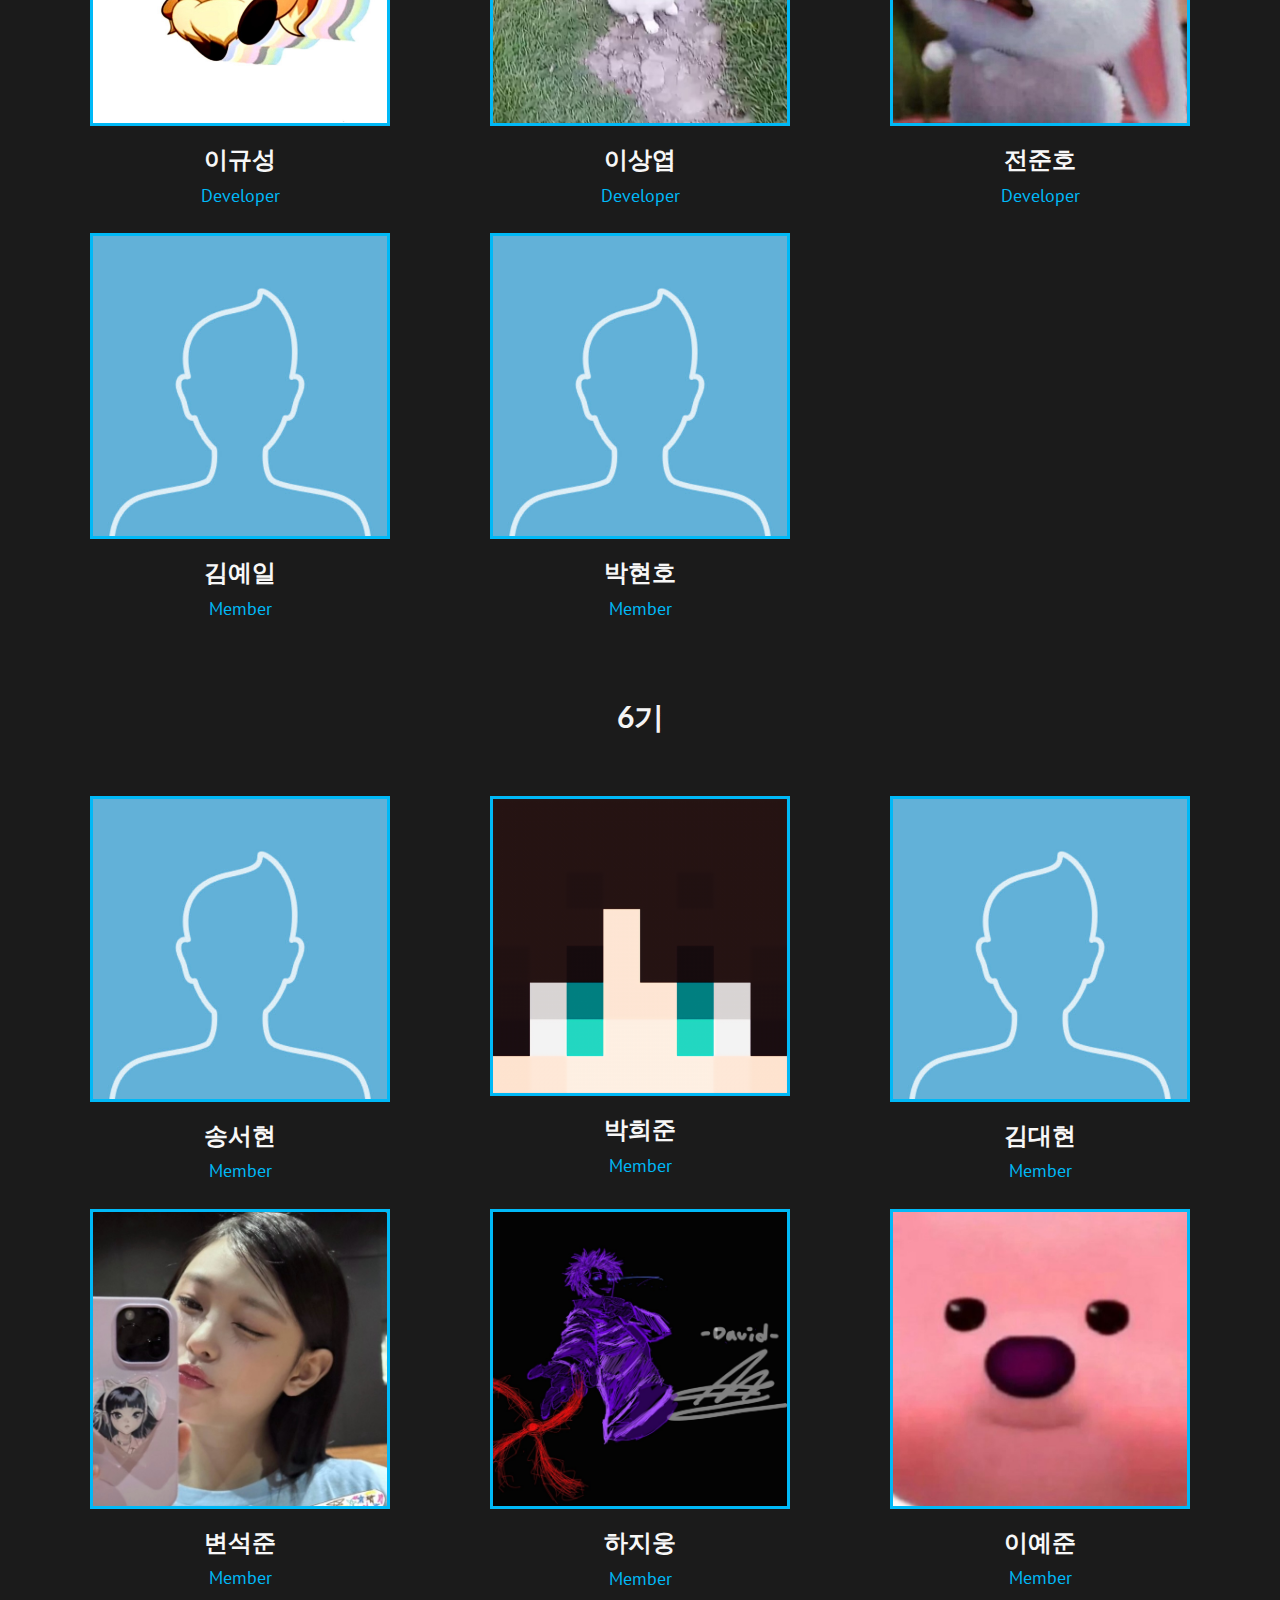
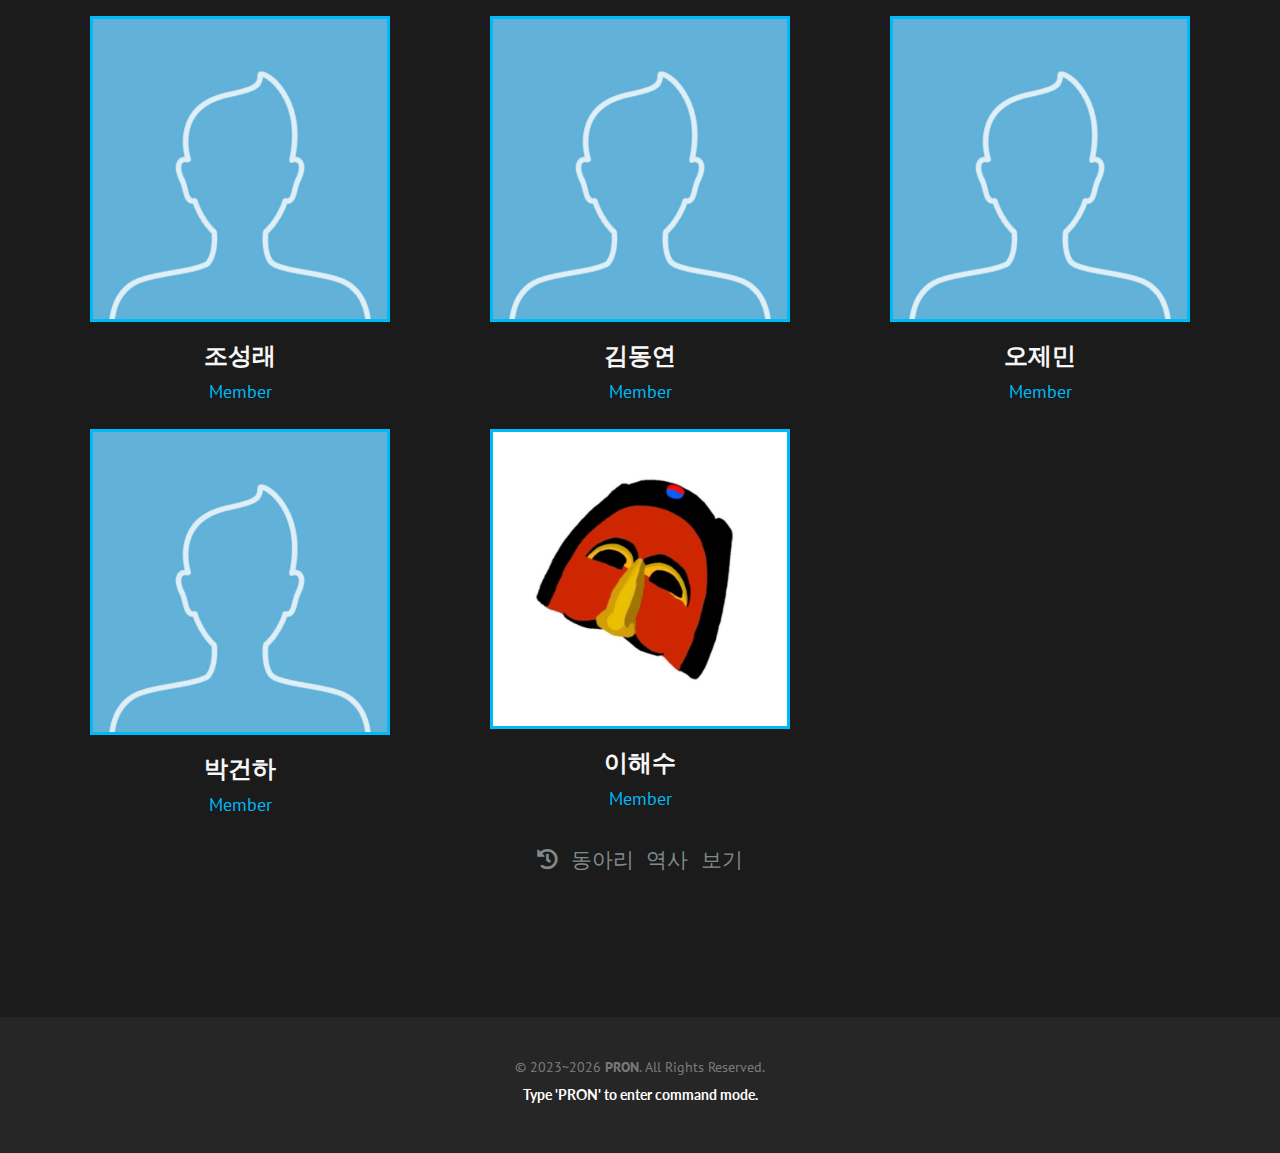
==== commit 0c61f533: "Update index.html" ====
--- a/index.html
+++ b/index.html
@@ -321,7 +321,7 @@
 					<div class="row">
 						<div class="col-md-4 text-center member">
 							<div class="member-img">
-								<img src="images/unnamed.jpg" alt="" />
+								<img src="images/6/sj.jpg" alt="" />
 								<div class="member-social">
 								</div>
 							</div>
@@ -330,7 +330,7 @@
 						</div>
 						<div class="col-md-4 text-center member">
 							<div class="member-img">
-								<img src="images/unnamed.jpg" alt="" />
+								<img src="images/6/ju.jpg" alt="" />
 								<div class="member-social">
 								</div>
 							</div>
@@ -339,7 +339,7 @@
 						</div>
 						<div class="col-md-4 text-center member">
 							<div class="member-img">
-								<img src="images/unnamed.jpg" alt="" />
+								<img src="images/6/yj.jpg" alt="" />
 								<div class="member-social">
 								</div>
 							</div>
--- a/css/style.css
+++ b/css/style.css
@@ -105,10 +105,10 @@
 	.video-container {
 		position: relative;
 		width: 100%;
-		overflow: hidden;
-		padding-top: 56.25%; /* 16:9 비율*/
+		padding-top: 62.6%;
 		margin-top: 5rem;
 		margin-bottom: 3rem;
+		overflow: hidden;
 	}
 
 	.video-container iframe {
@@ -116,9 +116,8 @@
 		top: 0;
 		left: 0;
 		width: 100%;
-		height: 100%;
-	}
-
+		height: 90%;
+	}
 
 /* === Home === */
 	#home-page{
